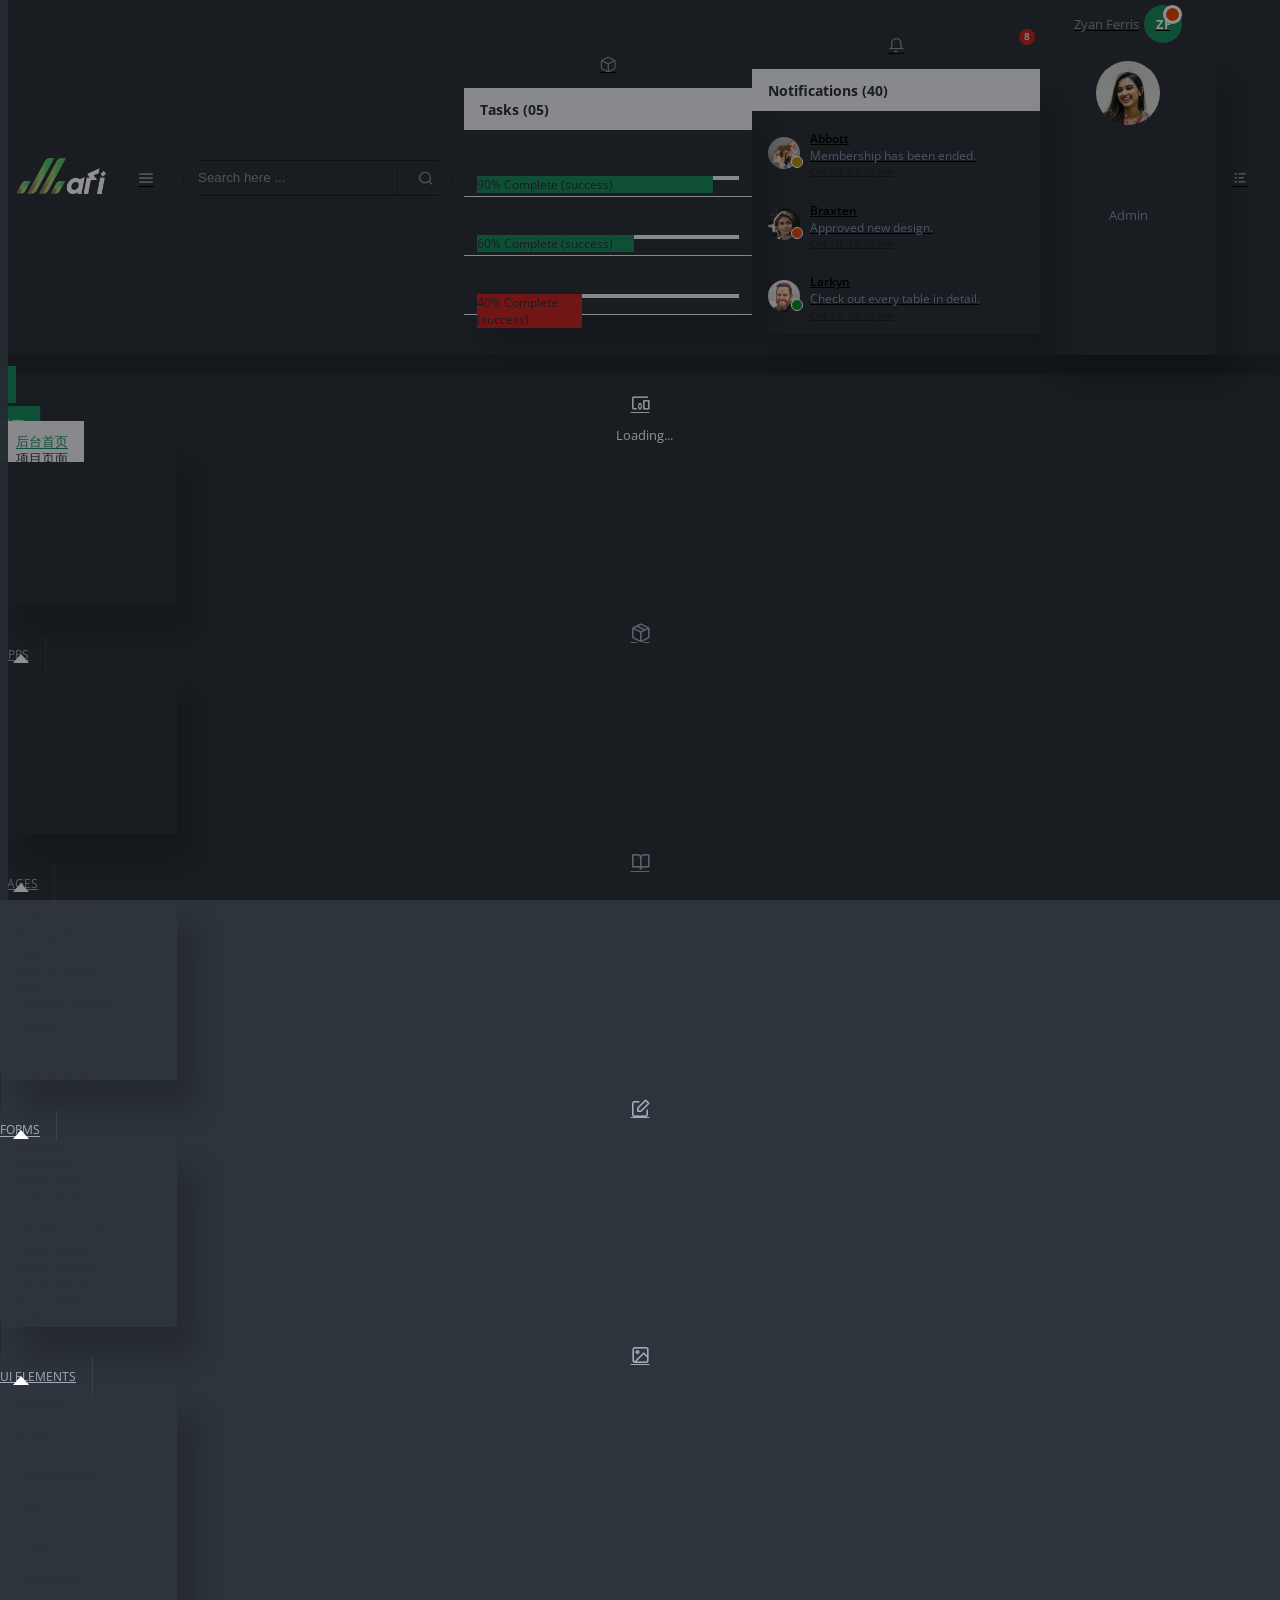
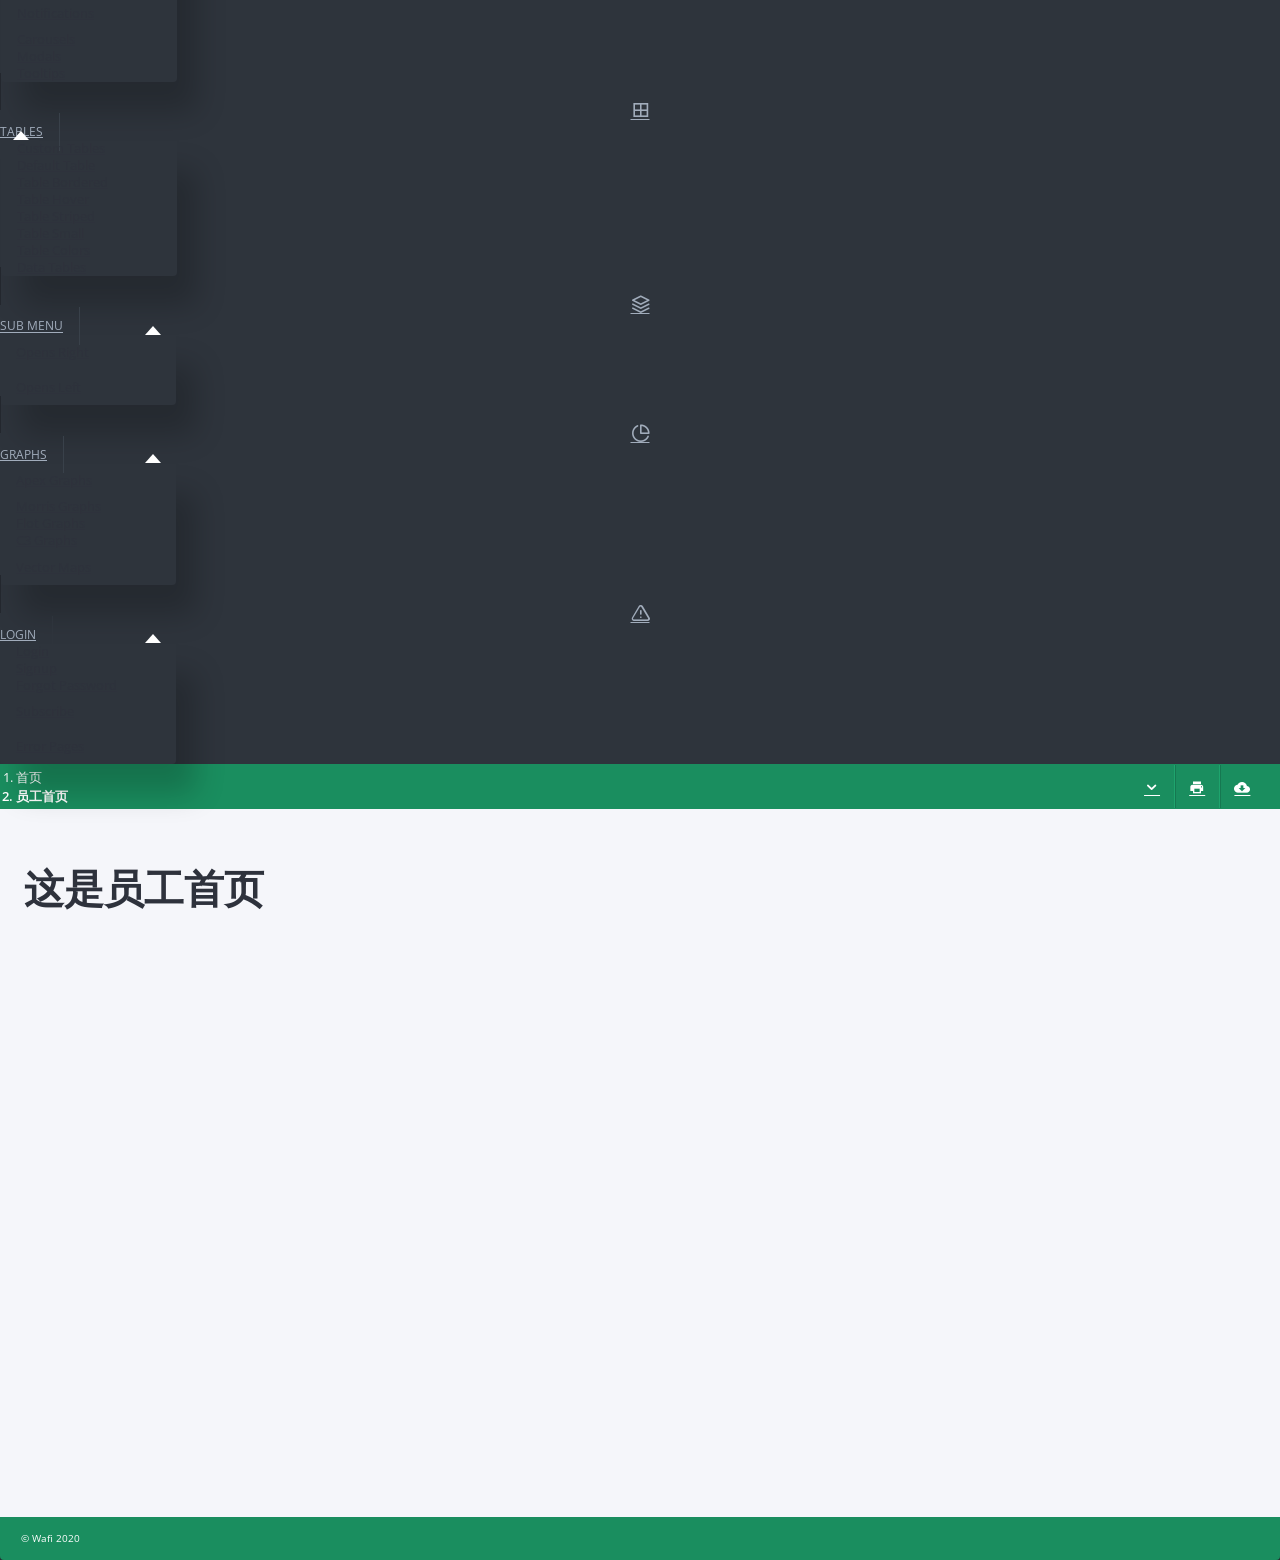
==== index.html @ 2fed6e80 "创建第一版" ====
<!doctype html>
<html lang="en">
	<head>
		<!-- Required meta tags -->
		<meta charset="utf-8">
		<meta name="viewport" content="width=device-width, initial-scale=1, shrink-to-fit=no">

		<!-- Meta -->
		<meta name="description" content="Responsive Bootstrap4 Dashboard Template">
		<meta name="author" content="ParkerThemes">
		<link rel="shortcut icon" href="img/fav.png" />

		<!-- Title -->
		<title>《瘾》电商项目平台</title>


		<!-- *************
			************ Common Css Files *************
		************ -->
		<!-- Bootstrap css -->
		<link rel="stylesheet" href="css/bootstrap.min.css">

		<!-- Icomoon Font Icons css -->
		<link rel="stylesheet" href="fonts/style.css">

		<!-- Main css -->
		<link rel="stylesheet" href="css/main.css">


		<!-- *************
			************ Vendor Css Files *************
		************ -->
		<!-- DateRange css -->
		<link rel="stylesheet" href="vendor/daterange/daterange.css" />

		<!-- Chartist css -->
		<link rel="stylesheet" href="vendor/chartist/css/chartist.min.css" />
		<link rel="stylesheet" href="vendor/chartist/css/chartist-custom.css" />	

	</head>
	<body>

		<!-- Loading starts -->
		<div id="loading-wrapper">
			<div class="spinner-border" role="status">
				<span class="sr-only">Loading...</span>
			</div>
		</div>
		<!-- Loading ends -->


		<!-- *************
			************ Header section start *************
		************* -->

		<!-- Header start -->
		<header class="header">
			<div class="logo-wrapper">
				<a href="index.html" class="logo">
					<img src="img/logo.png" alt="Wafi Admin Dashboard" />
				</a>
				<a href="#" class="quick-links-btn" data-toggle="tooltip" data-placement="right" title="" data-original-title="Quick Links">
					<i class="icon-menu1"></i>
				</a>
			</div>
			<div class="header-items">
				<!-- Custom search start -->
				<div class="custom-search">
					<input type="text" class="search-query" placeholder="Search here ...">
					<i class="icon-search1"></i>
				</div>
				<!-- Custom search end -->

				<!-- Header actions start -->
				<ul class="header-actions">
					<li class="dropdown">
						<a href="#" id="notifications" data-toggle="dropdown" aria-haspopup="true">
							<i class="icon-box"></i>
						</a>
						<div class="dropdown-menu dropdown-menu-right lrg" aria-labelledby="notifications">
							<div class="dropdown-menu-header">
								Tasks (05)
							</div>	
							<ul class="header-tasks">
								<li>
									<p>#48 - Dashboard UI<span>90%</span></p>
									<div class="progress">
										<div class="progress-bar bg-primary" role="progressbar" aria-valuenow="90" aria-valuemin="0" aria-valuemax="100" style="width: 90%">
											<span class="sr-only">90% Complete (success)</span>
										</div>
									</div>
								</li>
								<li>
									<p>#95 - Alignment Fix<span>60%</span></p>
									<div class="progress">
										<div class="progress-bar bg-primary" role="progressbar" aria-valuenow="60" aria-valuemin="0" aria-valuemax="100" style="width: 60%">
											<span class="sr-only">60% Complete (success)</span>
										</div>
									</div>
								</li>
								<li>
									<p>#7 - Broken Button<span>40%</span></p>
									<div class="progress">
										<div class="progress-bar bg-secondary" role="progressbar" aria-valuenow="40" aria-valuemin="0" aria-valuemax="100" style="width: 40%">
											<span class="sr-only">40% Complete (success)</span>
										</div>
									</div>
								</li>
							</ul>
						</div>
					</li>
					<li class="dropdown">
						<a href="#" id="notifications" data-toggle="dropdown" aria-haspopup="true">
							<i class="icon-bell"></i>
							<span class="count-label">8</span>
						</a>
						<div class="dropdown-menu dropdown-menu-right lrg" aria-labelledby="notifications">
							<div class="dropdown-menu-header">
								Notifications (40)
							</div>
							<ul class="header-notifications">
								<li>
									<a href="#">
										<div class="user-img away">
											<img src="img/user21.png" alt="User" />
										</div>
										<div class="details">
											<div class="user-title">Abbott</div>
											<div class="noti-details">Membership has been ended.</div>
											<div class="noti-date">Oct 20, 07:30 pm</div>
										</div>
									</a>
								</li>
								<li>
									<a href="#">
										<div class="user-img busy">
											<img src="img/user10.png" alt="User" />
										</div>
										<div class="details">
											<div class="user-title">Braxten</div>
											<div class="noti-details">Approved new design.</div>
											<div class="noti-date">Oct 10, 12:00 am</div>
										</div>
									</a>
								</li>
								<li>
									<a href="#">
										<div class="user-img online">
											<img src="img/user6.png" alt="User" />
										</div>
										<div class="details">
											<div class="user-title">Larkyn</div>
											<div class="noti-details">Check out every table in detail.</div>
											<div class="noti-date">Oct 15, 04:00 pm</div>
										</div>
									</a>
								</li>
							</ul>
						</div>
					</li>
					<li class="dropdown">
						<a href="#" id="userSettings" class="user-settings" data-toggle="dropdown" aria-haspopup="true">
							<span class="user-name">Zyan Ferris</span>
							<span class="avatar">ZF<span class="status busy"></span></span>
						</a>
						<div class="dropdown-menu dropdown-menu-right" aria-labelledby="userSettings">
							<div class="header-profile-actions">
								<div class="header-user-profile">
									<div class="header-user">
										<img src="img/user.png" alt="Admin Template" />
									</div>
									<h5>Zyan Ferris</h5>
									<p>Admin</p>
								</div>
								<a href="user-profile.html"><i class="icon-user1"></i> My Profile</a>
								<a href="account-settings.html"><i class="icon-settings1"></i> Account Settings</a>
								<a href="login.html"><i class="icon-log-out1"></i> Sign Out</a>
							</div>
						</div>
					</li>
					<li>
						<a href="#" class="quick-settings-btn" data-toggle="tooltip" data-placement="left" title="" data-original-title="Quick Settings">
							<i class="icon-list"></i>
						</a>
					</li>
				</ul>						
				<!-- Header actions end -->
			</div>
		</header>
		<!-- Header end -->

		<!-- Screen overlay start -->
		<div class="screen-overlay"></div>
		<!-- Screen overlay end -->

		<!-- Quicklinks box start -->
		<div class="quick-links-box">
			<div class="quick-links-header">
				Quick Links
				<a href="#" class="quick-links-box-close">
					<i class="icon-circle-with-cross"></i>
				</a>
			</div>

			<div class="quick-links-wrapper">
				<div class="fullHeight">
					<div class="quick-links-body">
						<div class="container-fluid p-0">
							<div class="row less-gutters">
								<div class="col-xl-6 col-lg-6 col-md-6 col-sm-6 col-12">
									<a href="documents.html" class="quick-tile blue">
										<i class="icon-file-text"></i>
										首页
									</a>
								</div>
								<div class="col-xl-3 col-lg-3 col-md-3 col-sm-3 col-12">
									<a href="crm-dashboard.html" class="quick-tile secondary">
										<i class="icon-pie-chart1"></i>
										CRM
									</a>
								</div>
								<div class="col-xl-3 col-lg-3 col-md-3 col-sm-3 col-12">
									<a href="ecommerce-dashboard.html" class="quick-tile blue">
										<i class="icon-shopping-cart1"></i>
										Ecommerce
									</a>
								</div>
							</div>
							<div class="row less-gutters">
								<div class="col-xl-6 col-lg-6 col-md-6 col-sm-6 col-12">
									<a href="gallery2.html" class="quick-tile photos lg">
										Photos
									</a>
								</div>
								<div class="col-xl-3 col-lg-3 col-md-3 col-sm-3 col-12">
									<a href="tasks.html" class="quick-tile">
										<i class="icon-check-circle"></i>
										Tasks
									</a>
									<a href="calendar-external-draggable.html" class="quick-tile blue">
										<i class="icon-calendar1"></i>
										Events
									</a>
								</div>
								<div class="col-xl-3 col-lg-3 col-md-3 col-sm-3 col-12">
									<a href="chat.html" class="quick-tile blue">
										<i class="icon-message-circle"></i>
										Chat
									</a>
									<a href="default-layout.html" class="quick-tile">
										<i class="icon-grid"></i>
										Layout
									</a>
								</div>
							</div>
							<div class="row less-gutters">
								<div class="col-xl-3 col-lg-3 col-md-3 col-sm-3 col-12">
									<a href="custom-alerts.html" class="quick-tile secondary">
										<i class="icon-alert-triangle"></i>
										Alerts
									</a>
								</div>
								<div class="col-xl-3 col-lg-3 col-md-3 col-sm-3 col-12">
									<a href="google-maps.html" class="quick-tile blue">
										<i class="icon-map-pin"></i>
										Maps
									</a>
								</div>
								<div class="col-xl-3 col-lg-3 col-md-3 col-sm-3 col-12">
									<a href="https://www.gmail.com" target="_blank" class="quick-tile white">
										<i class="icon-drafts"></i>
										Gmail
									</a>
								</div>
								<div class="col-xl-3 col-lg-3 col-md-3 col-sm-3 col-12">
									<a href="https://www.youtube.com" target="_blank" class="quick-tile secondary">
										<i class="icon-youtube"></i>
										Youtube
									</a>
								</div>
							</div>
							<div class="row less-gutters">
								<div class="col-xl-3 col-lg-3 col-md-3 col-sm-3 col-12">
									<a href="user-profile.html" class="quick-tile">
										<i class="icon-account_circle"></i>
										Profile
									</a>
								</div>
								<div class="col-xl-3 col-lg-3 col-md-3 col-sm-3 col-12">
									<a href="contacts.html" class="quick-tile">
										<i class="icon-phone"></i>
										Contacts
									</a>
								</div>
								<div class="col-xl-3 col-lg-3 col-md-3 col-sm-3 col-12">
									<a href="account-settings.html" class="quick-tile">
										<i class="icon-settings1"></i>
										Settings
									</a>
								</div>
								<div class="col-xl-3 col-lg-3 col-md-3 col-sm-3 col-12">
									<a href="login.html" class="quick-tile">
										<i class="icon-lock2"></i>
										Logout
									</a>
								</div>
							</div>
						</div>
					</div>
				</div>
			</div>
		</div>
		<!-- Quicklinks box end -->

		<!-- Quick settings start -->
		<div class="quick-settings-box">
			<div class="quick-settings-header">
				<div class="date-container">Today <span class="date" id="today-date"></span></div>
				<a href="#" class="quick-settings-box-close">
					<i class="icon-circle-with-cross"></i>
				</a>
			</div>
			<div class="quick-settings-body">
				<div class="fullHeight">
					<div class="quick-setting-list">
						<h6 class="title">Events</h6>
						<ul class="list-items">
							<li>
								<div class="list-title">Product Launch</div>
								<div class="list-location">10:00 AM</div>
							</li>
							<li>
								<div class="list-title">Team Meeting</div>
								<div class="list-location">01:30 PM</div>
							</li>
							<li>
								<div class="list-title">Q&A Session</div>
								<div class="list-location">02:30 PM</div>
							</li>
						</ul>
					</div>
					<div class="quick-setting-list">
						<h6 class="title">Notes</h6>
						<ul class="list-items">
							<li>
								<div class="list-title">Refreshing the list</div>
								<div class="list-location">03:15 PM</div>
							</li>
							<li>
								<div class="list-title">Not able to click on button</div>
								<div class="list-location">03:18 PM</div>
							</li>
						</ul>
					</div>
					<div class="quick-setting-list">
						<h6 class="title">Quick Settings</h6>
						<ul class="set-priority-list">
							<li>
								<div class="custom-control custom-switch">
									<input type="checkbox" class="custom-control-input" checked id="systemUpdates">
									<label class="custom-control-label" for="systemUpdates">System Updates</label>
								</div>
							</li>
							<li>
								<div class="custom-control custom-switch">
									<input type="checkbox" class="custom-control-input" id="noti">
									<label class="custom-control-label" for="noti">Notifications</label>
								</div>
							</li>
						</ul>
					</div>
				</div>
			</div>
		</div>
		<!-- Quick settings end -->

		<!-- *************
			************ Header section end *************
		************* -->

		<!-- Container fluid start -->
		<div class="container-fluid" id="web-model-main">
		</div>
		<!-- Container fluid end -->

		<!-- *************
			************ Required JavaScript Files *************
		************* -->
		<!-- Required jQuery first, then Bootstrap Bundle JS -->
		<script src="js/jquery.min.js"></script>
		<script src="js/bootstrap.bundle.min.js"></script>
		<script src="js/moment.js"></script>


		<!-- *************
			************ Vendor Js Files *************
		************* -->
		<!-- Slimscroll JS -->
		<script src="vendor/slimscroll/slimscroll.min.js"></script>
		<script src="vendor/slimscroll/custom-scrollbar.js"></script>

		<!-- Daterange -->
		<script src="vendor/daterange/daterange.js"></script>
		<script src="vendor/daterange/custom-daterange.js"></script>

		<!-- Chartist JS -->
		<script src="vendor/chartist/js/chartist.min.js"></script>
		<script src="vendor/chartist/js/chartist-tooltip.js"></script>
		<script src="vendor/chartist/js/custom/threshold/threshold.js"></script>
		<script src="vendor/chartist/js/custom/bar/bar-chart-orders.js"></script>

		<!-- jVector Maps -->
		<script src="vendor/jvectormap/jquery-jvectormap-2.0.3.min.js"></script>
		<script src="vendor/jvectormap/world-mill-en.js"></script>
		<script src="vendor/jvectormap/gdp-data.js"></script>
		<script src="vendor/jvectormap/custom/world-map-markers2.js"></script>

		<!-- Rating JS -->
		<script src="vendor/rating/raty.js"></script>	
		<script src="vendor/rating/raty-custom.js"></script>

		<!-- Main Js Required -->
		<script src="js/main.js"></script>
		<script type="text/javascript">
			$(function () {
				$('#web-model-main').load("index-model.html");
			});
		</script>
	</body>
</html>
---- fonts/style.css ----
@font-face {
	font-family: 'icomoon';
	src:  url('icomoon.eot?7qthrd');
	src:  url('icomoon.eot?7qthrd#iefix') format('embedded-opentype'),
		url('icomoon.ttf?7qthrd') format('truetype'),
		url('icomoon.woff?7qthrd') format('woff'),
		url('icomoon.svg?7qthrd#icomoon') format('svg');
	font-weight: normal;
	font-style: normal;
}

[class^="icon-"], [class*=" icon-"] {
	/* use !important to prevent issues with browser extensions that change fonts */
	font-family: 'icomoon' !important;
	speak: none;
	font-style: normal;
	font-weight: normal;
	font-variant: normal;
	text-transform: none;
	line-height: 1;

	/* Better Font Rendering =========== */
	-webkit-font-smoothing: antialiased;
	-moz-osx-font-smoothing: grayscale;
}

.icon-add-to-list:before {
	content: "\e900";
}
.icon-controller-fast-backward:before {
	content: "\e901";
}
.icon-creative-commons:before {
	content: "\e902";
}
.icon-document-landscape:before {
	content: "\e903";
}
.icon-warning:before {
	content: "\e904";
}
.icon-arrow-with-circle-down:before {
	content: "\e909";
}
.icon-arrow-with-circle-left:before {
	content: "\e90a";
}
.icon-arrow-with-circle-right:before {
	content: "\e90b";
}
.icon-arrow-with-circle-up:before {
	content: "\e90c";
}
.icon-bookmark:before {
	content: "\e90d";
}
.icon-bookmarks:before {
	content: "\e90e";
}
.icon-chevron-down:before {
	content: "\e90f";
}
.icon-chevron-left:before {
	content: "\e910";
}
.icon-chevron-right:before {
	content: "\e911";
}
.icon-chevron-up:before {
	content: "\e916";
}
.icon-controller-fast-forward:before {
	content: "\e917";
}
.icon-controller-jump-to-start:before {
	content: "\e918";
}
.icon-controller-next:before {
	content: "\e919";
}
.icon-controller-paus:before {
	content: "\e91a";
}
.icon-controller-play:before {
	content: "\e91b";
}
.icon-controller-record:before {
	content: "\e91c";
}
.icon-controller-stop:before {
	content: "\e91d";
}
.icon-controller-volume:before {
	content: "\e91e";
}
.icon-dot-single:before {
	content: "\e91f";
}
.icon-dots-three-horizontal:before {
	content: "\e920";
}
.icon-dots-three-vertical:before {
	content: "\e921";
}
.icon-dots-two-horizontal:before {
	content: "\e922";
}
.icon-dots-two-vertical:before {
	content: "\e923";
}
.icon-download:before {
	content: "\e924";
}
.icon-layers:before {
	content: "\e928";
}
.icon-resize-100:before {
	content: "\e929";
}
.icon-resize-full-screen:before {
	content: "\e92a";
}
.icon-save:before {
	content: "\e92b";
}
.icon-select-arrows:before {
	content: "\e92c";
}
.icon-triangle-down:before {
	content: "\e92d";
}
.icon-triangle-left:before {
	content: "\e92e";
}
.icon-triangle-right:before {
	content: "\e92f";
}
.icon-triangle-up:before {
	content: "\e930";
}
.icon-uninstall:before {
	content: "\e931";
}
.icon-upload-to-cloud:before {
	content: "\e932";
}
.icon-upload:before {
	content: "\e933";
}
.icon-add-user:before {
	content: "\e934";
}
.icon-address:before {
	content: "\e935";
}
.icon-adjust:before {
	content: "\e936";
}
.icon-align-bottom:before {
	content: "\e937";
}
.icon-align-horizontal-middle:before {
	content: "\e938";
}
.icon-align-left:before {
	content: "\e939";
}
.icon-align-right:before {
	content: "\e93a";
}
.icon-align-top:before {
	content: "\e93b";
}
.icon-align-vertical-middle:before {
	content: "\e93c";
}
.icon-archive:before {
	content: "\e93d";
}
.icon-area-graph:before {
	content: "\e93e";
}
.icon-attachment:before {
	content: "\e93f";
}
.icon-calendar:before {
	content: "\e940";
}
.icon-camera:before {
	content: "\e941";
}
.icon-chat:before {
	content: "\e942";
}
.icon-check:before {
	content: "\e943";
}
.icon-circle-with-cross:before {
	content: "\e944";
}
.icon-circle-with-minus:before {
	content: "\e945";
}
.icon-circle-with-plus:before {
	content: "\e946";
}
.icon-circle:before {
	content: "\e947";
}
.icon-circular-graph:before {
	content: "\e948";
}
.icon-clock:before {
	content: "\e949";
}
.icon-code:before {
	content: "\e94a";
}
.icon-cog:before {
	content: "\e94b";
}
.icon-colours:before {
	content: "\e94c";
}
.icon-credit:before {
	content: "\e94d";
}
.icon-cw:before {
	content: "\e94e";
}
.icon-cycle:before {
	content: "\e94f";
}
.icon-documents:before {
	content: "\e950";
}
.icon-drive:before {
	content: "\e951";
}
.icon-edit:before {
	content: "\e952";
}
.icon-email:before {
	content: "\e953";
}
.icon-emoji-happy:before {
	content: "\e954";
}
.icon-emoji-neutral:before {
	content: "\e955";
}
.icon-emoji-sad:before {
	content: "\e956";
}
.icon-erase:before {
	content: "\e957";
}
.icon-export:before {
	content: "\e958";
}
.icon-eye:before {
	content: "\e959";
}
.icon-flag:before {
	content: "\e95a";
}
.icon-flash:before {
	content: "\e95b";
}
.icon-folder-video:before {
	content: "\e95c";
}
.icon-folder:before {
	content: "\e95d";
}
.icon-forward:before {
	content: "\e95e";
}
.icon-globe:before {
	content: "\e95f";
}
.icon-help-with-circle:before {
	content: "\e960";
}
.icon-home:before {
	content: "\e961";
}
.icon-info-with-circle:before {
	content: "\e962";
}
.icon-info:before {
	content: "\e963";
}
.icon-light-bulb:before {
	content: "\e964";
}
.icon-light-down:before {
	content: "\e965";
}
.icon-light-up:before {
	content: "\e966";
}
.icon-line-graph:before {
	content: "\e967";
}
.icon-link:before {
	content: "\e968";
}
.icon-list:before {
	content: "\e969";
}
.icon-location-pin:before {
	content: "\e96a";
}
.icon-location:before {
	content: "\e96b";
}
.icon-lock-open:before {
	content: "\e96c";
}
.icon-lock:before {
	content: "\e96d";
}
.icon-log-out:before {
	content: "\e96e";
}
.icon-login:before {
	content: "\e96f";
}
.icon-magnet:before {
	content: "\e970";
}
.icon-magnifying-glass:before {
	content: "\e971";
}
.icon-map:before {
	content: "\e972";
}
.icon-minus:before {
	content: "\e973";
}
.icon-palette:before {
	content: "\e974";
}
.icon-pencil:before {
	content: "\e975";
}
.icon-pie-chart:before {
	content: "\e976";
}
.icon-pin:before {
	content: "\e977";
}
.icon-plus:before {
	content: "\e978";
}
.icon-power-plug:before {
	content: "\e979";
}
.icon-price-tag:before {
	content: "\e97a";
}
.icon-reply-all:before {
	content: "\e97b";
}
.icon-reply:before {
	content: "\e97c";
}
.icon-retweet:before {
	content: "\e97d";
}
.icon-rocket:before {
	content: "\e97e";
}
.icon-round-brush:before {
	content: "\e97f";
}
.icon-scissors:before {
	content: "\e980";
}
.icon-share-alternitive:before {
	content: "\e981";
}
.icon-share:before {
	content: "\e982";
}
.icon-shareable:before {
	content: "\e983";
}
.icon-shield:before {
	content: "\e984";
}
.icon-shopping-bag:before {
	content: "\e985";
}
.icon-shopping-basket:before {
	content: "\e986";
}
.icon-shopping-cart:before {
	content: "\e987";
}
.icon-sound-mix:before {
	content: "\e988";
}
.icon-sports-club:before {
	content: "\e989";
}
.icon-squared-cross:before {
	content: "\e98a";
}
.icon-squared-minus:before {
	content: "\e98b";
}
.icon-squared-plus:before {
	content: "\e98c";
}
.icon-star-outlined:before {
	content: "\e98d";
}
.icon-star:before {
	content: "\e98e";
}
.icon-swap:before {
	content: "\e98f";
}
.icon-tag:before {
	content: "\e990";
}
.icon-thumbs-down:before {
	content: "\e991";
}
.icon-thumbs-up:before {
	content: "\e992";
}
.icon-time-slot:before {
	content: "\e993";
}
.icon-typing:before {
	content: "\e994";
}
.icon-untag:before {
	content: "\e995";
}
.icon-user:before {
	content: "\e996";
}
.icon-wallet:before {
	content: "\e997";
}
.icon-dribbble-with-circle:before {
	content: "\e998";
}
.icon-dribbble:before {
	content: "\e999";
}
.icon-facebook-with-circle:before {
	content: "\e99a";
}
.icon-facebook:before {
	content: "\e99b";
}
.icon-flickr-with-circle:before {
	content: "\e99c";
}
.icon-google-with-circle:before {
	content: "\e99d";
}
.icon-google:before {
	content: "\e99e";
}
.icon-instagram-with-circle:before {
	content: "\e99f";
}
.icon-linkedin-with-circle:before {
	content: "\e9a0";
}
.icon-linkedin:before {
	content: "\e9a1";
}
.icon-pinterest-with-circle:before {
	content: "\e9a2";
}
.icon-pinterest:before {
	content: "\e9a3";
}
.icon-tumblr-with-circle:before {
	content: "\e9a4";
}
.icon-tumblr:before {
	content: "\e9a5";
}
.icon-twitter-with-circle:before {
	content: "\e9a6";
}
.icon-twitter:before {
	content: "\e9a7";
}
.icon-vimeo-with-circle:before {
	content: "\e9a8";
}
.icon-vimeo:before {
	content: "\e9a9";
}
.icon-youtube-with-circle:before {
	content: "\e9aa";
}
.icon-youtube:before {
	content: "\e9ab";
}
.icon-schedule:before {
	content: "\e8b5";
}
.icon-accessibility:before {
	content: "\e84e";
}
.icon-account_box:before {
	content: "\e851";
}
.icon-account_circle:before {
	content: "\e853";
}
.icon-add:before {
	content: "\e145";
}
.icon-add_a_photo:before {
	content: "\e439";
}
.icon-add_box:before {
	content: "\e146";
}
.icon-add_circle:before {
	content: "\e147";
}
.icon-control_point:before {
	content: "\e3ba";
}
.icon-adjust1:before {
	content: "\e39e";
}
.icon-airport_shuttle:before {
	content: "\eb3c";
}
.icon-alarm_on:before {
	content: "\e858";
}
.icon-album:before {
	content: "\e019";
}
.icon-android:before {
	content: "\e859";
}
.icon-apps:before {
	content: "\e5c3";
}
.icon-arrow_back:before {
	content: "\e5c4";
}
.icon-arrow_downward:before {
	content: "\e5db";
}
.icon-arrow_drop_down:before {
	content: "\e5c5";
}
.icon-arrow_drop_up:before {
	content: "\e5c7";
}
.icon-arrow_forward:before {
	content: "\e5c8";
}
.icon-arrow_upward:before {
	content: "\e5d8";
}
.icon-assignment:before {
	content: "\e85d";
}
.icon-assignment_turned_in:before {
	content: "\e862";
}
.icon-assistant:before {
	content: "\e39f";
}
.icon-flag1:before {
	content: "\e153";
}
.icon-attach_file:before {
	content: "\e226";
}
.icon-attach_money:before {
	content: "\e227";
}
.icon-attachment1:before {
	content: "\e2bc";
}
.icon-autorenew:before {
	content: "\e863";
}
.icon-av_timer:before {
	content: "\e01b";
}
.icon-backspace:before {
	content: "\e14a";
}
.icon-cloud_upload:before {
	content: "\e2c3";
}
.icon-beach_access:before {
	content: "\eb3e";
}
.icon-beenhere:before {
	content: "\e52d";
}
.icon-block:before {
	content: "\e14b";
}
.icon-bluetooth:before {
	content: "\e1a7";
}
.icon-bluetooth_searching:before {
	content: "\e1aa";
}
.icon-bluetooth_connected:before {
	content: "\e1a8";
}
.icon-bluetooth_disabled:before {
	content: "\e1a9";
}
.icon-blur_on:before {
	content: "\e3a5";
}
.icon-turned_in:before {
	content: "\e8e6";
}
.icon-turned_in_not:before {
	content: "\e8e7";
}
.icon-border_all:before {
	content: "\e228";
}
.icon-border_color:before {
	content: "\e22b";
}
.icon-border_outer:before {
	content: "\e22f";
}
.icon-brightness_1:before {
	content: "\e3a6";
}
.icon-brightness_auto:before {
	content: "\e1ab";
}
.icon-broken_image:before {
	content: "\e3ad";
}
.icon-brush:before {
	content: "\e3ae";
}
.icon-bubble_chart:before {
	content: "\e6dd";
}
.icon-bug_report:before {
	content: "\e868";
}
.icon-burst_mode:before {
	content: "\e43c";
}
.icon-domain:before {
	content: "\e7ee";
}
.icon-business_center:before {
	content: "\eb3f";
}
.icon-cached:before {
	content: "\e86a";
}
.icon-cake:before {
	content: "\e7e9";
}
.icon-phone:before {
	content: "\e0cd";
}
.icon-call_end:before {
	content: "\e0b1";
}
.icon-call_made:before {
	content: "\e0b2";
}
.icon-merge_type:before {
	content: "\e252";
}
.icon-call_missed:before {
	content: "\e0b4";
}
.icon-call_missed_outgoing:before {
	content: "\e0e4";
}
.icon-call_received:before {
	content: "\e0b5";
}
.icon-call_split:before {
	content: "\e0b6";
}
.icon-camera1:before {
	content: "\e3af";
}
.icon-photo_camera:before {
	content: "\e412";
}
.icon-cancel:before {
	content: "\e5c9";
}
.icon-redeem:before {
	content: "\e8b1";
}
.icon-card_membership:before {
	content: "\e8f7";
}
.icon-card_travel:before {
	content: "\e8f8";
}
.icon-casino:before {
	content: "\eb40";
}
.icon-center_focus_strong:before {
	content: "\e3b4";
}
.icon-center_focus_weak:before {
	content: "\e3b5";
}
.icon-change_history:before {
	content: "\e86b";
}
.icon-chat_bubble:before {
	content: "\e0ca";
}
.icon-chat_bubble_outline:before {
	content: "\e0cb";
}
.icon-check1:before {
	content: "\e5ca";
}
.icon-check_box:before {
	content: "\e834";
}
.icon-check_box_outline_blank:before {
	content: "\e835";
}
.icon-check_circle:before {
	content: "\e86c";
}
.icon-navigate_before:before {
	content: "\e408";
}
.icon-navigate_next:before {
	content: "\e409";
}
.icon-child_friendly:before {
	content: "\eb42";
}
.icon-close:before {
	content: "\e5cd";
}
.icon-clear_all:before {
	content: "\e0b8";
}
.icon-closed_caption:before {
	content: "\e01c";
}
.icon-wb_cloudy:before {
	content: "\e42d";
}
.icon-cloud_circle:before {
	content: "\e2be";
}
.icon-cloud_done:before {
	content: "\e2bf";
}
.icon-cloud_download:before {
	content: "\e2c0";
}
.icon-cloud_off:before {
	content: "\e2c1";
}
.icon-cloud_queue:before {
	content: "\e2c2";
}
.icon-code1:before {
	content: "\e86f";
}
.icon-palette1:before {
	content: "\e40a";
}
.icon-comment:before {
	content: "\e0b9";
}
.icon-compare:before {
	content: "\e3b9";
}
.icon-compare_arrows:before {
	content: "\e9ac";
}
.icon-laptop:before {
	content: "\e31e";
}
.icon-confirmation_number:before {
	content: "\e638";
}
.icon-contact_mail:before {
	content: "\e0d0";
}
.icon-content_cut:before {
	content: "\e14e";
}
.icon-copyright:before {
	content: "\e9ad";
}
.icon-mode_edit:before {
	content: "\e254";
}
.icon-create_new_folder:before {
	content: "\e2cc";
}
.icon-crop:before {
	content: "\e3be";
}
.icon-crop_free:before {
	content: "\e3c2";
}
.icon-crop_square:before {
	content: "\e3c6";
}
.icon-data_usage:before {
	content: "\e1af";
}
.icon-date_range:before {
	content: "\e9ae";
}
.icon-dehaze:before {
	content: "\e3c7";
}
.icon-delete:before {
	content: "\e872";
}
.icon-delete_sweep:before {
	content: "\e16c";
}
.icon-details:before {
	content: "\e3c8";
}
.icon-developer_board:before {
	content: "\e30d";
}
.icon-phonelink:before {
	content: "\e326";
}
.icon-devices_other:before {
	content: "\e337";
}
.icon-dialer_sip:before {
	content: "\e0bb";
}
.icon-directions:before {
	content: "\e52e";
}
.icon-directions_boat:before {
	content: "\e532";
}
.icon-directions_bus:before {
	content: "\e530";
}
.icon-directions_car:before {
	content: "\e531";
}
.icon-directions_railway:before {
	content: "\e534";
}
.icon-directions_transit:before {
	content: "\e535";
}
.icon-disc_full:before {
	content: "\e610";
}
.icon-dns:before {
	content: "\e875";
}
.icon-not_interested:before {
	content: "\e033";
}
.icon-do_not_disturb_alt:before {
	content: "\e611";
}
.icon-do_not_disturb_off:before {
	content: "\e643";
}
.icon-remove_circle:before {
	content: "\e15c";
}
.icon-done:before {
	content: "\e876";
}
.icon-done_all:before {
	content: "\e877";
}
.icon-donut_large:before {
	content: "\e9b0";
}
.icon-donut_small:before {
	content: "\e9b1";
}
.icon-drafts:before {
	content: "\e151";
}
.icon-drag_handle:before {
	content: "\e25d";
}
.icon-time_to_leave:before {
	content: "\e62c";
}
.icon-eject:before {
	content: "\e8fb";
}
.icon-error:before {
	content: "\e000";
}
.icon-error_outline:before {
	content: "\e001";
}
.icon-euro_symbol:before {
	content: "\e9b2";
}
.icon-insert_invitation:before {
	content: "\e24f";
}
.icon-event_available:before {
	content: "\e614";
}
.icon-event_note:before {
	content: "\e616";
}
.icon-event_seat:before {
	content: "\e9b3";
}
.icon-exit_to_app:before {
	content: "\e879";
}
.icon-expand_less:before {
	content: "\e5ce";
}
.icon-expand_more:before {
	content: "\e5cf";
}
.icon-explicit:before {
	content: "\e01e";
}
.icon-explore:before {
	content: "\e87a";
}
.icon-fast_forward:before {
	content: "\e01f";
}
.icon-fast_rewind:before {
	content: "\e020";
}
.icon-favorite:before {
	content: "\e87d";
}
.icon-fiber_manual_record:before {
	content: "\e061";
}
.icon-fiber_smart_record:before {
	content: "\e062";
}
.icon-get_app:before {
	content: "\e884";
}
.icon-file_upload:before {
	content: "\e2c6";
}
.icon-filter_drama:before {
	content: "\e3dd";
}
.icon-filter_frames:before {
	content: "\e3de";
}
.icon-terrain:before {
	content: "\e564";
}
.icon-filter_list:before {
	content: "\e152";
}
.icon-filter_none:before {
	content: "\e3e0";
}
.icon-filter_tilt_shift:before {
	content: "\e3e2";
}
.icon-first_page:before {
	content: "\e5dc";
}
.icon-flare:before {
	content: "\e3e4";
}
.icon-flash_auto:before {
	content: "\e3e5";
}
.icon-flight_land:before {
	content: "\e9b4";
}
.icon-flight_takeoff:before {
	content: "\e9b5";
}
.icon-folder1:before {
	content: "\e2c7";
}
.icon-folder_open:before {
	content: "\e2c8";
}
.icon-folder_shared:before {
	content: "\e2c9";
}
.icon-folder_special:before {
	content: "\e617";
}
.icon-font_download:before {
	content: "\e167";
}
.icon-format_align_center:before {
	content: "\e234";
}
.icon-format_align_justify:before {
	content: "\e235";
}
.icon-format_align_left:before {
	content: "\e236";
}
.icon-format_align_right:before {
	content: "\e237";
}
.icon-format_bold:before {
	content: "\e238";
}
.icon-format_clear:before {
	content: "\e239";
}
.icon-format_color_fill:before {
	content: "\e23a";
}
.icon-format_color_reset:before {
	content: "\e23b";
}
.icon-format_color_text:before {
	content: "\e23c";
}
.icon-format_indent_decrease:before {
	content: "\e23d";
}
.icon-format_indent_increase:before {
	content: "\e23e";
}
.icon-format_italic:before {
	content: "\e23f";
}
.icon-format_line_spacing:before {
	content: "\e240";
}
.icon-format_list_bulleted:before {
	content: "\e241";
}
.icon-format_list_numbered:before {
	content: "\e242";
}
.icon-format_quote:before {
	content: "\e244";
}
.icon-format_shapes:before {
	content: "\e25e";
}
.icon-format_size:before {
	content: "\e245";
}
.icon-format_strikethrough:before {
	content: "\e246";
}
.icon-format_textdirection_l_to_r:before {
	content: "\e247";
}
.icon-format_textdirection_r_to_l:before {
	content: "\e248";
}
.icon-format_underlined:before {
	content: "\e249";
}
.icon-question_answer:before {
	content: "\e8af";
}
.icon-fullscreen:before {
	content: "\e5d0";
}
.icon-fullscreen_exit:before {
	content: "\e5d1";
}
.icon-games:before {
	content: "\e021";
}
.icon-gif:before {
	content: "\e9b6";
}
.icon-my_location:before {
	content: "\e55c";
}
.icon-location_searching:before {
	content: "\e1b7";
}
.icon-location_disabled:before {
	content: "\e1b6";
}
.icon-star1:before {
	content: "\e838";
}
.icon-graphic_eq:before {
	content: "\e1b8";
}
.icon-grid_on:before {
	content: "\e3ec";
}
.icon-people:before {
	content: "\e7fb";
}
.icon-group_add:before {
	content: "\e7f0";
}
.icon-hdr_on:before {
	content: "\e3ee";
}
.icon-hdr_strong:before {
	content: "\e3f1";
}
.icon-hdr_weak:before {
	content: "\e3f2";
}
.icon-headset:before {
	content: "\e310";
}
.icon-headset_mic:before {
	content: "\e311";
}
.icon-help:before {
	content: "\e887";
}
.icon-help_outline:before {
	content: "\e8fd";
}
.icon-high_quality:before {
	content: "\e024";
}
.icon-highlight:before {
	content: "\e25f";
}
.icon-highlight_off:before {
	content: "\e888";
}
.icon-restore:before {
	content: "\e8b3";
}
.icon-home1:before {
	content: "\e88a";
}
.icon-hourglass_empty:before {
	content: "\e88b";
}
.icon-hourglass_full:before {
	content: "\e88c";
}
.icon-lock1:before {
	content: "\e897";
}
.icon-photo:before {
	content: "\e410";
}
.icon-import_contacts:before {
	content: "\e0e0";
}
.icon-import_export:before {
	content: "\e0c3";
}
.icon-info1:before {
	content: "\e88e";
}
.icon-info_outline:before {
	content: "\e88f";
}
.icon-input:before {
	content: "\e890";
}
.icon-insert_comment:before {
	content: "\e24c";
}
.icon-link1:before {
	content: "\e157";
}
.icon-invert_colors:before {
	content: "\e891";
}
.icon-invert_colors_off:before {
	content: "\e0c4";
}
.icon-keyboard_arrow_down:before {
	content: "\e313";
}
.icon-keyboard_arrow_left:before {
	content: "\e314";
}
.icon-keyboard_arrow_right:before {
	content: "\e315";
}
.icon-keyboard_arrow_up:before {
	content: "\e316";
}
.icon-keyboard_backspace:before {
	content: "\e317";
}
.icon-keyboard_capslock:before {
	content: "\e318";
}
.icon-keyboard_hide:before {
	content: "\e31a";
}
.icon-keyboard_return:before {
	content: "\e31b";
}
.icon-keyboard_tab:before {
	content: "\e31c";
}
.icon-keyboard_voice:before {
	content: "\e31d";
}
.icon-label:before {
	content: "\e892";
}
.icon-label_outline:before {
	content: "\e893";
}
.icon-language:before {
	content: "\e894";
}
.icon-laptop_chromebook:before {
	content: "\e31f";
}
.icon-laptop_mac:before {
	content: "\e320";
}
.icon-laptop_windows:before {
	content: "\e321";
}
.icon-last_page:before {
	content: "\e5dd";
}
.icon-open_in_new:before {
	content: "\e89e";
}
.icon-layers1:before {
	content: "\e53b";
}
.icon-lens:before {
	content: "\e3fa";
}
.icon-lightbulb_outline:before {
	content: "\e9b8";
}
.icon-linear_scale:before {
	content: "\e260";
}
.icon-linked_camera:before {
	content: "\e438";
}
.icon-list1:before {
	content: "\e896";
}
.icon-local_play:before {
	content: "\e553";
}
.icon-local_airport:before {
	content: "\e53d";
}
.icon-local_atm:before {
	content: "\e53e";
}
.icon-local_bar:before {
	content: "\e540";
}
.icon-local_car_wash:before {
	content: "\e542";
}
.icon-local_drink:before {
	content: "\e544";
}
.icon-shopping_cart:before {
	content: "\e8cc";
}
.icon-local_hospital:before {
	content: "\e548";
}
.icon-local_library:before {
	content: "\e54b";
}
.icon-local_mall:before {
	content: "\e54c";
}
.icon-local_offer:before {
	content: "\e54e";
}
.icon-local_pizza:before {
	content: "\e552";
}
.icon-print:before {
	content: "\e8ad";
}
.icon-local_shipping:before {
	content: "\e558";
}
.icon-local_taxi:before {
	content: "\e559";
}
.icon-location_city:before {
	content: "\e7f1";
}
.icon-room:before {
	content: "\e8b4";
}
.icon-lock_open:before {
	content: "\e898";
}
.icon-lock_outline:before {
	content: "\e899";
}
.icon-sync:before {
	content: "\e627";
}
.icon-map1:before {
	content: "\e55b";
}
.icon-memory:before {
	content: "\e322";
}
.icon-menu:before {
	content: "\e5d2";
}
.icon-message:before {
	content: "\e0c9";
}
.icon-mic:before {
	content: "\e029";
}
.icon-mic_none:before {
	content: "\e02a";
}
.icon-mic_off:before {
	content: "\e02b";
}
.icon-more_horiz:before {
	content: "\e5d3";
}
.icon-more_vert:before {
	content: "\e5d4";
}
.icon-multiline_chart:before {
	content: "\e6df";
}
.icon-navigation:before {
	content: "\e55d";
}
.icon-near_me:before {
	content: "\e569";
}
.icon-network_cell:before {
	content: "\e1b9";
}
.icon-network_locked:before {
	content: "\e61a";
}
.icon-network_wifi:before {
	content: "\e1ba";
}
.icon-new_releases:before {
	content: "\e031";
}
.icon-note:before {
	content: "\e06f";
}
.icon-notifications:before {
	content: "\e7f4";
}
.icon-notifications_none:before {
	content: "\e7f5";
}
.icon-offline_pin:before {
	content: "\e9b9";
}
.icon-opacity:before {
	content: "\e9ba";
}
.icon-radio_button_unchecked:before {
	content: "\e836";
}
.icon-party_mode:before {
	content: "\e7fa";
}
.icon-pause:before {
	content: "\e034";
}
.icon-pause_circle_filled:before {
	content: "\e035";
}
.icon-pause_circle_outline:before {
	content: "\e036";
}
.icon-people_outline:before {
	content: "\e7fc";
}
.icon-person_outline:before {
	content: "\e7ff";
}
.icon-perm_scan_wifi:before {
	content: "\e8a9";
}
.icon-person:before {
	content: "\e7fd";
}
.icon-person_add:before {
	content: "\e7fe";
}
.icon-person_pin:before {
	content: "\e55a";
}
.icon-pets:before {
	content: "\e9bb";
}
.icon-phone_in_talk:before {
	content: "\e61d";
}
.icon-phone_locked:before {
	content: "\e61e";
}
.icon-phone_missed:before {
	content: "\e61f";
}
.icon-phone_paused:before {
	content: "\e620";
}
.icon-phonelink_off:before {
	content: "\e327";
}
.icon-photo_size_select_actual:before {
	content: "\e432";
}
.icon-picture_in_picture:before {
	content: "\e8aa";
}
.icon-picture_in_picture_alt:before {
	content: "\e9bc";
}
.icon-pie_chart:before {
	content: "\e6c4";
}
.icon-pie_chart_outlined:before {
	content: "\e6c5";
}
.icon-pin_drop:before {
	content: "\e55e";
}
.icon-play_arrow:before {
	content: "\e037";
}
.icon-play_circle_filled:before {
	content: "\e038";
}
.icon-play_circle_outline:before {
	content: "\e039";
}
.icon-playlist_add:before {
	content: "\e03b";
}
.icon-playlist_add_check:before {
	content: "\e065";
}
.icon-playlist_play:before {
	content: "\e05f";
}
.icon-portable_wifi_off:before {
	content: "\e0ce";
}
.icon-portrait:before {
	content: "\e416";
}
.icon-power:before {
	content: "\e63c";
}
.icon-power_input:before {
	content: "\e336";
}
.icon-power_settings_new:before {
	content: "\e8ac";
}
.icon-priority_high:before {
	content: "\e645";
}
.icon-public:before {
	content: "\e80b";
}
.icon-publish:before {
	content: "\e255";
}
.icon-queue_music:before {
	content: "\e03d";
}
.icon-radio_button_checked:before {
	content: "\e837";
}
.icon-rate_review:before {
	content: "\e560";
}
.icon-receipt:before {
	content: "\e8b0";
}
.icon-recent_actors:before {
	content: "\e03f";
}
.icon-record_voice_over:before {
	content: "\e9bd";
}
.icon-redo:before {
	content: "\e15a";
}
.icon-refresh:before {
	content: "\e5d5";
}
.icon-remove:before {
	content: "\e15b";
}
.icon-remove_circle_outline:before {
	content: "\e15d";
}
.icon-visibility:before {
	content: "\e8f4";
}
.icon-reorder:before {
	content: "\e8fe";
}
.icon-repeat:before {
	content: "\e040";
}
.icon-repeat_one:before {
	content: "\e041";
}
.icon-replay:before {
	content: "\e042";
}
.icon-reply_all:before {
	content: "\e15f";
}
.icon-report:before {
	content: "\e160";
}
.icon-warning1:before {
	content: "\e002";
}
.icon-ring_volume:before {
	content: "\e0d1";
}
.icon-rotate_90_degrees_ccw:before {
	content: "\e418";
}
.icon-rotate_left:before {
	content: "\e419";
}
.icon-rotate_right:before {
	content: "\e41a";
}
.icon-router:before {
	content: "\e328";
}
.icon-rss_feed:before {
	content: "\e0e5";
}
.icon-save1:before {
	content: "\e161";
}
.icon-school:before {
	content: "\e80c";
}
.icon-screen_rotation:before {
	content: "\e1c1";
}
.icon-search:before {
	content: "\e8b6";
}
.icon-send:before {
	content: "\e163";
}
.icon-sentiment_neutral:before {
	content: "\e812";
}
.icon-sentiment_satisfied:before {
	content: "\e813";
}
.icon-sentiment_very_satisfied:before {
	content: "\e815";
}
.icon-settings:before {
	content: "\e8b8";
}
.icon-settings_backup_restore:before {
	content: "\e8ba";
}
.icon-settings_bluetooth:before {
	content: "\e8bb";
}
.icon-settings_ethernet:before {
	content: "\e8be";
}
.icon-settings_input_svideo:before {
	content: "\e8c3";
}
.icon-shopping_basket:before {
	content: "\e8cb";
}
.icon-short_text:before {
	content: "\e261";
}
.icon-show_chart:before {
	content: "\e6e1";
}
.icon-shuffle:before {
	content: "\e043";
}
.icon-signal_cellular_4_bar:before {
	content: "\e1c8";
}
.icon-signal_cellular_connected_no_internet_4_bar:before {
	content: "\e1cd";
}
.icon-signal_cellular_null:before {
	content: "\e1cf";
}
.icon-signal_cellular_off:before {
	content: "\e1d0";
}
.icon-signal_wifi_4_bar:before {
	content: "\e1d8";
}
.icon-skip_next:before {
	content: "\e044";
}
.icon-skip_previous:before {
	content: "\e045";
}
.icon-slideshow:before {
	content: "\e41b";
}
.icon-slow_motion_video:before {
	content: "\e068";
}
.icon-sort:before {
	content: "\e164";
}
.icon-sort_by_alpha:before {
	content: "\e053";
}
.icon-space_bar:before {
	content: "\e256";
}
.icon-spellcheck:before {
	content: "\e8ce";
}
.icon-star_border:before {
	content: "\e83a";
}
.icon-star_half:before {
	content: "\e839";
}
.icon-stars:before {
	content: "\e8d0";
}
.icon-stop:before {
	content: "\e047";
}
.icon-store_mall_directory:before {
	content: "\e563";
}
.icon-style:before {
	content: "\e41d";
}
.icon-subdirectory_arrow_left:before {
	content: "\e5d9";
}
.icon-subdirectory_arrow_right:before {
	content: "\e5da";
}
.icon-subject:before {
	content: "\e8d2";
}
.icon-swap_calls:before {
	content: "\e0d7";
}
.icon-swap_horiz:before {
	content: "\e8d4";
}
.icon-swap_vert:before {
	content: "\e8d5";
}
.icon-swap_vertical_circle:before {
	content: "\e8d6";
}
.icon-sync_problem:before {
	content: "\e629";
}
.icon-text_fields:before {
	content: "\e262";
}
.icon-text_format:before {
	content: "\e165";
}
.icon-texture:before {
	content: "\e421";
}
.icon-thumb_down:before {
	content: "\e8db";
}
.icon-thumb_up:before {
	content: "\e8dc";
}
.icon-thumbs_up_down:before {
	content: "\e8dd";
}
.icon-timelapse:before {
	content: "\e422";
}
.icon-timeline:before {
	content: "\e9be";
}
.icon-timer:before {
	content: "\e425";
}
.icon-title:before {
	content: "\e264";
}
.icon-toc:before {
	content: "\e8de";
}
.icon-today:before {
	content: "\e8df";
}
.icon-toll:before {
	content: "\e8e0";
}
.icon-tonality:before {
	content: "\e427";
}
.icon-touch_app:before {
	content: "\e9bf";
}
.icon-toys:before {
	content: "\e332";
}
.icon-trending_down:before {
	content: "\e8e3";
}
.icon-trending_flat:before {
	content: "\e8e4";
}
.icon-trending_up:before {
	content: "\e8e5";
}
.icon-undo:before {
	content: "\e166";
}
.icon-unfold_less:before {
	content: "\e5d6";
}
.icon-unfold_more:before {
	content: "\e5d7";
}
.icon-verified_user:before {
	content: "\e8e8";
}
.icon-vertical_align_bottom:before {
	content: "\e258";
}
.icon-vertical_align_center:before {
	content: "\e259";
}
.icon-vertical_align_top:before {
	content: "\e25a";
}
.icon-vibration:before {
	content: "\e62d";
}
.icon-video_call:before {
	content: "\e070";
}
.icon-videocam:before {
	content: "\e04b";
}
.icon-view_array:before {
	content: "\e8ea";
}
.icon-view_carousel:before {
	content: "\e8eb";
}
.icon-view_column:before {
	content: "\e8ec";
}
.icon-view_comfy:before {
	content: "\e42a";
}
.icon-view_compact:before {
	content: "\e42b";
}
.icon-view_day:before {
	content: "\e8ed";
}
.icon-view_headline:before {
	content: "\e8ee";
}
.icon-view_module:before {
	content: "\e8f0";
}
.icon-view_quilt:before {
	content: "\e8f1";
}
.icon-view_stream:before {
	content: "\e8f2";
}
.icon-view_week:before {
	content: "\e8f3";
}
.icon-visibility_off:before {
	content: "\e8f5";
}
.icon-volume_down:before {
	content: "\e04d";
}
.icon-volume_mute:before {
	content: "\e04e";
}
.icon-volume_off:before {
	content: "\e04f";
}
.icon-volume_up:before {
	content: "\e050";
}
.icon-vpn_key:before {
	content: "\e0da";
}
.icon-vpn_lock:before {
	content: "\e62f";
}
.icon-watch:before {
	content: "\e334";
}
.icon-watch_later:before {
	content: "\e9c0";
}
.icon-wb_incandescent:before {
	content: "\e42e";
}
.icon-wb_iridescent:before {
	content: "\e436";
}
.icon-wb_sunny:before {
	content: "\e430";
}
.icon-wc:before {
	content: "\e63d";
}
.icon-wifi:before {
	content: "\e63e";
}
.icon-zoom_out_map:before {
	content: "\e56b";
}
.icon-activity:before {
	content: "\e9c1";
}
.icon-airplay:before {
	content: "\e9c2";
}
.icon-alert-circle:before {
	content: "\e9c3";
}
.icon-alert-octagon:before {
	content: "\e9c4";
}
.icon-alert-triangle:before {
	content: "\e9c5";
}
.icon-align-center:before {
	content: "\e9c6";
}
.icon-align-justify:before {
	content: "\e9c7";
}
.icon-align-left1:before {
	content: "\e9c8";
}
.icon-align-right1:before {
	content: "\e9c9";
}
.icon-anchor:before {
	content: "\e9ca";
}
.icon-aperture:before {
	content: "\e9cb";
}
.icon-archive1:before {
	content: "\e9cc";
}
.icon-arrow-down:before {
	content: "\e9cd";
}
.icon-arrow-down-circle:before {
	content: "\e9ce";
}
.icon-arrow-down-left:before {
	content: "\e9cf";
}
.icon-arrow-down-right:before {
	content: "\e9d0";
}
.icon-arrow-left:before {
	content: "\e9d1";
}
.icon-arrow-left-circle:before {
	content: "\e9d2";
}
.icon-arrow-right:before {
	content: "\e9d3";
}
.icon-arrow-right-circle:before {
	content: "\e9d4";
}
.icon-arrow-up:before {
	content: "\e9d5";
}
.icon-arrow-up-circle:before {
	content: "\e9d6";
}
.icon-arrow-up-left:before {
	content: "\e9d7";
}
.icon-arrow-up-right:before {
	content: "\e9d8";
}
.icon-at-sign:before {
	content: "\e9d9";
}
.icon-award:before {
	content: "\e9da";
}
.icon-bar-chart:before {
	content: "\e9db";
}
.icon-bar-chart-2:before {
	content: "\e9dc";
}
.icon-battery:before {
	content: "\e9dd";
}
.icon-battery-charging:before {
	content: "\e9de";
}
.icon-bell:before {
	content: "\e9df";
}
.icon-bell-off:before {
	content: "\e9e0";
}
.icon-bluetooth1:before {
	content: "\e9e1";
}
.icon-bold:before {
	content: "\e9e2";
}
.icon-book:before {
	content: "\e9e3";
}
.icon-book-open:before {
	content: "\e9e4";
}
.icon-bookmark1:before {
	content: "\e9e5";
}
.icon-box:before {
	content: "\e9e6";
}
.icon-briefcase:before {
	content: "\e9e7";
}
.icon-calendar1:before {
	content: "\e9e8";
}
.icon-camera2:before {
	content: "\e9e9";
}
.icon-camera-off:before {
	content: "\e9ea";
}
.icon-cast:before {
	content: "\e9eb";
}
.icon-check2:before {
	content: "\e9ec";
}
.icon-check-circle:before {
	content: "\e9ed";
}
.icon-check-square:before {
	content: "\e9ee";
}
.icon-chevron-down1:before {
	content: "\e9ef";
}
.icon-chevron-left1:before {
	content: "\e9f0";
}
.icon-chevron-right1:before {
	content: "\e9f1";
}
.icon-chevron-up1:before {
	content: "\e9f2";
}
.icon-chevrons-down:before {
	content: "\e9f3";
}
.icon-chevrons-left:before {
	content: "\e9f4";
}
.icon-chevrons-right:before {
	content: "\e9f5";
}
.icon-chevrons-up:before {
	content: "\e9f6";
}
.icon-chrome:before {
	content: "\e9f7";
}
.icon-circle1:before {
	content: "\e9f8";
}
.icon-clipboard:before {
	content: "\e9f9";
}
.icon-clock1:before {
	content: "\e9fa";
}
.icon-cloud:before {
	content: "\e9fb";
}
.icon-cloud-drizzle:before {
	content: "\e9fc";
}
.icon-cloud-lightning:before {
	content: "\e9fd";
}
.icon-cloud-off:before {
	content: "\e9fe";
}
.icon-cloud-rain:before {
	content: "\e9ff";
}
.icon-cloud-snow:before {
	content: "\ea00";
}
.icon-code2:before {
	content: "\ea01";
}
.icon-codepen:before {
	content: "\ea02";
}
.icon-command:before {
	content: "\ea03";
}
.icon-compass:before {
	content: "\ea04";
}
.icon-copy:before {
	content: "\ea05";
}
.icon-corner-down-left:before {
	content: "\ea06";
}
.icon-corner-down-right:before {
	content: "\ea07";
}
.icon-corner-left-down:before {
	content: "\ea08";
}
.icon-corner-left-up:before {
	content: "\ea09";
}
.icon-corner-right-down:before {
	content: "\ea0a";
}
.icon-corner-right-up:before {
	content: "\ea0b";
}
.icon-corner-up-left:before {
	content: "\ea0c";
}
.icon-corner-up-right:before {
	content: "\ea0d";
}
.icon-cpu:before {
	content: "\ea0e";
}
.icon-credit-card:before {
	content: "\ea0f";
}
.icon-crop1:before {
	content: "\ea10";
}
.icon-crosshair:before {
	content: "\ea11";
}
.icon-database:before {
	content: "\ea12";
}
.icon-delete1:before {
	content: "\ea13";
}
.icon-disc:before {
	content: "\ea14";
}
.icon-dollar-sign:before {
	content: "\ea15";
}
.icon-download1:before {
	content: "\ea16";
}
.icon-download-cloud:before {
	content: "\ea17";
}
.icon-droplet:before {
	content: "\ea18";
}
.icon-edit1:before {
	content: "\ea19";
}
.icon-edit-2:before {
	content: "\ea1a";
}
.icon-edit-3:before {
	content: "\ea1b";
}
.icon-external-link:before {
	content: "\ea1c";
}
.icon-eye1:before {
	content: "\ea1d";
}
.icon-eye-off:before {
	content: "\ea1e";
}
.icon-facebook1:before {
	content: "\ea1f";
}
.icon-fast-forward:before {
	content: "\ea20";
}
.icon-feather:before {
	content: "\ea21";
}
.icon-file:before {
	content: "\ea22";
}
.icon-file-minus:before {
	content: "\ea23";
}
.icon-file-plus:before {
	content: "\ea24";
}
.icon-file-text:before {
	content: "\ea25";
}
.icon-film:before {
	content: "\ea26";
}
.icon-filter:before {
	content: "\ea27";
}
.icon-flag2:before {
	content: "\ea28";
}
.icon-folder2:before {
	content: "\ea29";
}
.icon-folder-minus:before {
	content: "\ea2a";
}
.icon-folder-plus:before {
	content: "\ea2b";
}
.icon-gift:before {
	content: "\ea2c";
}
.icon-git-branch:before {
	content: "\ea2d";
}
.icon-git-commit:before {
	content: "\ea2e";
}
.icon-git-merge:before {
	content: "\ea2f";
}
.icon-git-pull-request:before {
	content: "\ea30";
}
.icon-github:before {
	content: "\ea31";
}
.icon-gitlab:before {
	content: "\ea32";
}
.icon-globe1:before {
	content: "\ea33";
}
.icon-grid:before {
	content: "\ea34";
}
.icon-hard-drive:before {
	content: "\ea35";
}
.icon-hash:before {
	content: "\ea36";
}
.icon-headphones:before {
	content: "\ea37";
}
.icon-heart:before {
	content: "\ea38";
}
.icon-help-circle:before {
	content: "\ea39";
}
.icon-home2:before {
	content: "\ea3a";
}
.icon-image:before {
	content: "\ea3b";
}
.icon-inbox:before {
	content: "\ea3c";
}
.icon-info2:before {
	content: "\ea3d";
}
.icon-instagram:before {
	content: "\ea3e";
}
.icon-italic:before {
	content: "\ea3f";
}
.icon-layers2:before {
	content: "\ea40";
}
.icon-layout:before {
	content: "\ea41";
}
.icon-life-buoy:before {
	content: "\ea42";
}
.icon-link2:before {
	content: "\ea43";
}
.icon-link-2:before {
	content: "\ea44";
}
.icon-linkedin1:before {
	content: "\ea45";
}
.icon-list2:before {
	content: "\ea46";
}
.icon-loader:before {
	content: "\ea47";
}
.icon-lock2:before {
	content: "\ea48";
}
.icon-log-in:before {
	content: "\ea49";
}
.icon-log-out1:before {
	content: "\ea4a";
}
.icon-mail:before {
	content: "\ea4b";
}
.icon-map2:before {
	content: "\ea4c";
}
.icon-map-pin:before {
	content: "\ea4d";
}
.icon-maximize:before {
	content: "\ea4e";
}
.icon-maximize-2:before {
	content: "\ea4f";
}
.icon-menu1:before {
	content: "\ea50";
}
.icon-message-circle:before {
	content: "\ea51";
}
.icon-message-square:before {
	content: "\ea52";
}
.icon-mic1:before {
	content: "\ea53";
}
.icon-mic-off:before {
	content: "\ea54";
}
.icon-minimize:before {
	content: "\ea55";
}
.icon-minimize-2:before {
	content: "\ea56";
}
.icon-minus1:before {
	content: "\ea57";
}
.icon-minus-circle:before {
	content: "\ea58";
}
.icon-minus-square:before {
	content: "\ea59";
}
.icon-monitor:before {
	content: "\ea5a";
}
.icon-moon:before {
	content: "\ea5b";
}
.icon-more-horizontal:before {
	content: "\ea5c";
}
.icon-more-vertical:before {
	content: "\ea5d";
}
.icon-move:before {
	content: "\ea5e";
}
.icon-music:before {
	content: "\ea5f";
}
.icon-navigation1:before {
	content: "\ea60";
}
.icon-navigation-2:before {
	content: "\ea61";
}
.icon-octagon:before {
	content: "\ea62";
}
.icon-package:before {
	content: "\ea63";
}
.icon-paperclip:before {
	content: "\ea64";
}
.icon-pause1:before {
	content: "\ea65";
}
.icon-pause-circle:before {
	content: "\ea66";
}
.icon-percent:before {
	content: "\ea67";
}
.icon-phone1:before {
	content: "\ea68";
}
.icon-phone-call:before {
	content: "\ea69";
}
.icon-phone-forwarded:before {
	content: "\ea6a";
}
.icon-phone-incoming:before {
	content: "\ea6b";
}
.icon-phone-missed:before {
	content: "\ea6c";
}
.icon-phone-off:before {
	content: "\ea6d";
}
.icon-phone-outgoing:before {
	content: "\ea6e";
}
.icon-pie-chart1:before {
	content: "\ea6f";
}
.icon-play:before {
	content: "\ea70";
}
.icon-play-circle:before {
	content: "\ea71";
}
.icon-plus1:before {
	content: "\ea72";
}
.icon-plus-circle:before {
	content: "\ea73";
}
.icon-plus-square:before {
	content: "\ea74";
}
.icon-pocket:before {
	content: "\ea75";
}
.icon-power1:before {
	content: "\ea76";
}
.icon-printer:before {
	content: "\ea77";
}
.icon-radio:before {
	content: "\ea78";
}
.icon-refresh-ccw:before {
	content: "\ea79";
}
.icon-refresh-cw:before {
	content: "\ea7a";
}
.icon-repeat1:before {
	content: "\ea7b";
}
.icon-rewind:before {
	content: "\ea7c";
}
.icon-rotate-ccw:before {
	content: "\ea7d";
}
.icon-rotate-cw:before {
	content: "\ea7e";
}
.icon-rss:before {
	content: "\ea7f";
}
.icon-save2:before {
	content: "\ea80";
}
.icon-scissors1:before {
	content: "\ea81";
}
.icon-search1:before {
	content: "\ea82";
}
.icon-send1:before {
	content: "\ea83";
}
.icon-server:before {
	content: "\ea84";
}
.icon-settings1:before {
	content: "\ea85";
}
.icon-share1:before {
	content: "\ea86";
}
.icon-share-2:before {
	content: "\ea87";
}
.icon-shield1:before {
	content: "\ea88";
}
.icon-shield-off:before {
	content: "\ea89";
}
.icon-shopping-bag1:before {
	content: "\ea8a";
}
.icon-shopping-cart1:before {
	content: "\ea8b";
}
.icon-shuffle1:before {
	content: "\ea8c";
}
.icon-sidebar:before {
	content: "\ea8d";
}
.icon-skip-back:before {
	content: "\ea8e";
}
.icon-skip-forward:before {
	content: "\ea8f";
}
.icon-slack:before {
	content: "\ea90";
}
.icon-slash:before {
	content: "\ea91";
}
.icon-sliders:before {
	content: "\ea92";
}
.icon-smartphone:before {
	content: "\ea93";
}
.icon-speaker:before {
	content: "\ea94";
}
.icon-square:before {
	content: "\ea95";
}
.icon-star2:before {
	content: "\ea96";
}
.icon-stop-circle:before {
	content: "\ea97";
}
.icon-sun:before {
	content: "\ea98";
}
.icon-sunrise:before {
	content: "\ea99";
}
.icon-sunset:before {
	content: "\ea9a";
}
.icon-tablet:before {
	content: "\ea9b";
}
.icon-tag1:before {
	content: "\ea9c";
}
.icon-target:before {
	content: "\ea9d";
}
.icon-terminal:before {
	content: "\ea9e";
}
.icon-thermometer:before {
	content: "\ea9f";
}
.icon-thumbs-down1:before {
	content: "\eaa0";
}
.icon-thumbs-up1:before {
	content: "\eaa1";
}
.icon-toggle-left:before {
	content: "\eaa2";
}
.icon-toggle-right:before {
	content: "\eaa3";
}
.icon-trash:before {
	content: "\eaa4";
}
.icon-trash-2:before {
	content: "\eaa5";
}
.icon-trending-down:before {
	content: "\eaa6";
}
.icon-trending-up:before {
	content: "\eaa7";
}
.icon-triangle:before {
	content: "\eaa8";
}
.icon-truck:before {
	content: "\eaa9";
}
.icon-tv:before {
	content: "\eaaa";
}
.icon-twitter1:before {
	content: "\eaab";
}
.icon-type:before {
	content: "\eaac";
}
.icon-umbrella:before {
	content: "\eaad";
}
.icon-underline:before {
	content: "\eaae";
}
.icon-unlock:before {
	content: "\eaaf";
}
.icon-upload1:before {
	content: "\eab0";
}
.icon-upload-cloud:before {
	content: "\eab1";
}
.icon-user1:before {
	content: "\eab2";
}
.icon-user-check:before {
	content: "\eab3";
}
.icon-user-minus:before {
	content: "\eab4";
}
.icon-user-plus:before {
	content: "\eab5";
}
.icon-user-x:before {
	content: "\eab6";
}
.icon-users:before {
	content: "\eab7";
}
.icon-video:before {
	content: "\eab8";
}
.icon-video-off:before {
	content: "\eab9";
}
.icon-voicemail:before {
	content: "\eaba";
}
.icon-volume:before {
	content: "\eabb";
}
.icon-volume-1:before {
	content: "\eabc";
}
.icon-volume-2:before {
	content: "\eabd";
}
.icon-volume-x:before {
	content: "\eabe";
}
.icon-watch1:before {
	content: "\eabf";
}
.icon-wifi1:before {
	content: "\eac0";
}
.icon-wifi-off:before {
	content: "\eac1";
}
.icon-wind:before {
	content: "\eac2";
}
.icon-x:before {
	content: "\eac3";
}
.icon-x-circle:before {
	content: "\eac4";
}
.icon-x-square:before {
	content: "\eac5";
}
.icon-youtube1:before {
	content: "\eac6";
}
.icon-zap:before {
	content: "\eac7";
}
.icon-zap-off:before {
	content: "\eac8";
}
.icon-zoom-in:before {
	content: "\eac9";
}
.icon-zoom-out:before {
	content: "\eaca";
}
.icon-sunrise1:before {
	content: "\eacb";
}
.icon-sun1:before {
	content: "\eacc";
}
.icon-moon1:before {
	content: "\eacd";
}
.icon-cloudy:before {
	content: "\eace";
}
.icon-cloud1:before {
	content: "\eacf";
}
.icon-weather:before {
	content: "\ead0";
}
.icon-weather1:before {
	content: "\ead1";
}
.icon-lines:before {
	content: "\ead2";
}
.icon-cloud2:before {
	content: "\ead3";
}
.icon-lightning:before {
	content: "\ead4";
}
.icon-rainy:before {
	content: "\ead5";
}
.icon-windy:before {
	content: "\ead6";
}
.icon-snowy:before {
	content: "\ead7";
}
.icon-weather2:before {
	content: "\ead8";
}
.icon-lightning1:before {
	content: "\ead9";
}
.icon-sun2:before {
	content: "\eada";
}
.icon-moon2:before {
	content: "\eadb";
}
.icon-Celsius:before {
	content: "\eae4";
}
.icon-Fahrenheit:before {
	content: "\eae5";
}
---- css/main.css ----
/************************************************
	************************************************
						A1. Importing Sass Variables
	************************************************
************************************************/
/*************** 2.Mixins ***************/
/************************************************
	************************************************
							A2. Importing Web Fonts
	************************************************
************************************************/
@import url("https://fonts.googleapis.com/css?family=Open+Sans:300,400,600,700&display=swap");
/************************************************
	************************************************
	更多模板：http://www.bootstrapmb.com  Body Css							
	************************************************
************************************************/
html {
  height: 100%;
  font-size: 100%; }

body {
  margin: 0;
  padding: 0;
  font: 400 .8rem 'Open Sans', sans-serif;
  color: #2e323c;
  background: #262b31;
  min-height: 100%;
  position: relative; }
  body.authentication {
    display: flex;
    align-items: center;
    justify-content: center; }
  body.fixed-layout {
    overflow: hidden; }
  body.boxed-layout {
    background: #262b31; }
    body.boxed-layout .header {
      margin: 0 auto 1rem auto;
      left: inherit;
      right: inherit;
      -webkit-border-radius: 0 0 3px 3px;
      -moz-border-radius: 0 0 3px 3px;
      border-radius: 0 0 3px 3px; }
    @media (max-width: 991px) {
      body.boxed-layout .custom-search {
        display: none; } }

/*************** Loading ***************/
#loading-wrapper {
  position: fixed;
  top: 0;
  left: 0;
  width: 100%;
  height: 100%;
  z-index: 5000;
  background: rgba(0, 0, 0, 0.95);
  display: flex;
  align-items: center;
  justify-content: center; }
  #loading-wrapper .spinner-border {
    width: 3rem;
    height: 3rem;
    color: #ffffff; }

/************************************************
	************************************************
										Re Usable Css							
	************************************************
************************************************/
a {
  color: #000000; }
  a:hover {
    text-decoration: none; }

img {
  -webkit-border-radius: 3px;
  -moz-border-radius: 3px;
  border-radius: 3px; }

ul {
  list-style-type: none;
  margin: 0;
  padding: 0; }
  ul.custom {
    font-size: .825rem;
    margin: 20px 0 0 20px; }
    ul.custom li {
      line-height: 180%; }
  ul.custom-list2 {
    font-size: .825rem;
    list-style-type: disc;
    margin: 0 0 0 15px; }
    ul.custom-list2 li {
      line-height: 100%; }
      ul.custom-list2 li a {
        display: flex;
        line-height: 200%; }
        ul.custom-list2 li a:hover {
          text-decoration: underline;
          color: #1a8e5f; }

h1, h2, h3, h4, h5, h6 {
  font-weight: 600; }

h1 {
  font-size: 2.5rem;
  margin-bottom: .8rem; }

h2 {
  font-size: 2rem;
  margin-bottom: .5rem; }

h3 {
  font-size: 1.5rem;
  margin-bottom: .5rem; }

h4 {
  font-size: 1.25rem;
  margin-bottom: .4rem; }

h5 {
  font-size: 1rem;
  margin-bottom: .3rem; }

h6 {
  font-size: .85rem;
  margin-bottom: .2rem; }

p {
  margin-bottom: .2rem;
  line-height: 180%; }

h1.styled {
  text-align: center;
  position: relative;
  line-height: 180%;
  padding-bottom: .2rem;
  margin-bottom: 3rem;
  font-weight: 400; }
  h1.styled:after {
    -webkit-border-radius: 50px;
    -moz-border-radius: 50px;
    border-radius: 50px;
    content: "";
    position: absolute;
    bottom: 0;
    left: 50%;
    margin-left: -35px;
    background: #1a8e5f;
    height: 5px;
    width: 70px; }

h2.styled {
  text-align: center;
  position: relative;
  line-height: 180%;
  padding-bottom: .2rem;
  margin-bottom: 3rem;
  font-weight: 400; }
  h2.styled:after {
    -webkit-border-radius: 50px;
    -moz-border-radius: 50px;
    border-radius: 50px;
    content: "";
    position: absolute;
    bottom: 0;
    left: 50%;
    margin-left: -25px;
    background: #1a8e5f;
    height: 4px;
    width: 50px; }

h3.styled {
  text-align: center;
  position: relative;
  line-height: 180%;
  padding-bottom: .2rem;
  margin-bottom: 3rem;
  font-weight: 400; }
  h3.styled:after {
    -webkit-border-radius: 50px;
    -moz-border-radius: 50px;
    border-radius: 50px;
    content: "";
    position: absolute;
    bottom: 0;
    left: 50%;
    margin-left: -15px;
    background: #1a8e5f;
    height: 3px;
    width: 30px; }

.text-primary {
  color: #1a8e5f !important; }

.text-secondary {
  color: #cc2626 !important; }

.text-light {
  color: #dae4ef !important; }

.text-dark {
  color: #2e343c !important; }

.text-success {
  color: #108c2a !important; }

.text-info {
  color: #1a538e !important; }

.text-warning {
  color: #c1920c !important; }

.text-danger {
  color: #ea490b !important; }

.text-muted {
  color: #8796af !important; }

.bg-primary, a.bg-primary {
  background-color: #1a8e5f !important; }
  .bg-primary:hover, .bg-primary:focus, a.bg-primary:hover, a.bg-primary:focus {
    background-color: #167851 !important; }

.bg-secondary, a.bg-secondary {
  background-color: #cc2626 !important; }
  .bg-secondary:hover, .bg-secondary:focus, a.bg-secondary:hover, a.bg-secondary:focus {
    background-color: #b72222 !important; }

.bg-light, a.bg-light {
  background-color: #dae4ef !important; }
  .bg-light:hover, .bg-light:focus, a.bg-light:hover, a.bg-light:focus {
    background-color: #c8d7e7 !important; }

.bg-dark, a.bg-dark {
  background-color: #2e343c !important; }
  .bg-dark:hover, .bg-dark:focus, a.bg-dark:hover, a.bg-dark:focus {
    background-color: #23272e !important; }

.bg-success, a.bg-success {
  background-color: #108c2a !important; }
  .bg-success:hover, .bg-success:focus, a.bg-success:hover, a.bg-success:focus {
    background-color: #0d7523 !important; }

.bg-info, a.bg-info {
  background-color: #1a538e !important; }
  .bg-info:hover, .bg-info:focus, a.bg-info:hover, a.bg-info:focus {
    background-color: #164678 !important; }

.bg-warning, a.bg-warning {
  background-color: #c1920c !important; }
  .bg-warning:hover, .bg-warning:focus, a.bg-warning:hover, a.bg-warning:focus {
    background-color: #a9800b !important; }

.bg-danger, a.bg-danger {
  background-color: #ea490b !important; }
  .bg-danger:hover, .bg-danger:focus, a.bg-danger:hover, a.bg-danger:focus {
    background-color: #d2410a !important; }

.bg-pink, a.bg-pink {
  background-color: #f77eb9 !important; }
  .bg-pink:hover, .bg-pink:focus, a.bg-pink:hover, a.bg-pink:focus {
    background-color: #f666ac !important; }

.img-48 {
  max-width: 48px;
  max-height: 48px;
  -webkit-border-radius: 2px;
  -moz-border-radius: 2px;
  border-radius: 2px; }

.img-72 {
  max-width: 72px;
  max-height: 72px;
  -webkit-border-radius: 2px;
  -moz-border-radius: 2px;
  border-radius: 2px; }

.img-90 {
  max-width: 90px;
  max-height: 90px;
  -webkit-border-radius: 2px;
  -moz-border-radius: 2px;
  border-radius: 2px; }

.rounded-2 {
  -webkit-border-radius: 5px;
  -moz-border-radius: 5px;
  border-radius: 5px; }

.rounded-3 {
  -webkit-border-radius: 3px;
  -moz-border-radius: 3px;
  border-radius: 3px; }

.rounded-4 {
  -webkit-border-radius: 4px;
  -moz-border-radius: 4px;
  border-radius: 4px; }

/************************************************
	************************************************
									Animations Css							
	************************************************
************************************************/
@-webkit-keyframes slideInUp {
  from {
    -webkit-transform: translate3d(0, 7%, 0);
    transform: translate3d(0, 7%, 0);
    visibility: visible;
    opacity: 0.2; }
  to {
    -webkit-transform: translate3d(0, 0, 0);
    transform: translate3d(0, 0, 0);
    opacity: 2; } }
@keyframes slideInUp {
  from {
    -webkit-transform: translate3d(0, 7%, 0);
    transform: translate3d(0, 7%, 0);
    visibility: visible;
    opacity: 0.2; }
  to {
    -webkit-transform: translate3d(0, 0, 0);
    transform: translate3d(0, 0, 0);
    opacity: 1; } }
/************************************************
	************************************************
										Layout Css							
	************************************************
************************************************/
.header {
  padding: 0 1rem;
  z-index: 100;
  position: relative;
  margin-bottom: 1.25rem;
  background: #2e343c;
  display: flex;
  align-items: center;
  justify-content: space-between; }
  .header .logo-wrapper {
    display: flex;
    align-items: center;
    flex-direction: row; }
    .header .logo-wrapper a.logo {
      transition: all 0.5s ease;
      margin: 0 1rem 0 0; }
      .header .logo-wrapper a.logo:hover {
        text-decoration: none;
        opacity: 0.7; }
      .header .logo-wrapper a.logo img {
        max-width: 90px;
        max-height: 36px; }
    .header .logo-wrapper a.quick-links-btn {
      display: flex;
      justify-content: center;
      align-items: center;
      padding: 1rem; }
      .header .logo-wrapper a.quick-links-btn i {
        font-size: 1rem;
        font-weight: 600;
        color: #8b949e; }
      .header .logo-wrapper a.quick-links-btn:hover {
        background: #262b31;
        color: #ffffff; }

@media (max-width: 768px) {
  .header {
    margin: 0 0 .75rem 0; }
    .header .logo-wrapper a.quick-links-btn {
      display: none; } }
.screen-overlay {
  position: fixed;
  top: 0;
  left: 0;
  right: 0;
  bottom: 0;
  background-color: rgba(38, 43, 50, 0.2);
  z-index: 9000;
  display: none;
  cursor: no-drop;
  transition: all 0.5s ease; }
  .screen-overlay.show {
    display: block;
    transition: all 0.5s ease; }

.quick-links-box {
  background-color: rgba(38, 43, 50, 0.97);
  position: fixed;
  top: 0px;
  left: -520px;
  bottom: 0;
  width: 480px;
  z-index: 10000;
  padding: 1.5rem;
  overflow-y: auto;
  -webkit-transition: left .25s ease-out;
  -moz-transition: left .25s ease-out;
  -o-transition: left .25s ease-out;
  transition: left .25s ease-out; }
  .quick-links-box .quick-links-header {
    display: flex;
    align-items: center;
    justify-content: space-between;
    flex-direction: row;
    color: #ffffff;
    font-size: 1.2rem;
    margin: 0 0 2rem 0; }
  .quick-links-box a.quick-links-box-close {
    width: 30px;
    height: 30px;
    display: flex;
    align-items: center;
    justify-content: center;
    background: #ffffff;
    font-size: .9rem;
    color: #cc2626;
    -webkit-border-radius: 50px;
    -moz-border-radius: 50px;
    border-radius: 50px;
    margin: 0; }
    .quick-links-box a.quick-links-box-close i {
      font-size: 1.2rem; }
  .quick-links-box.quick-links-box-show {
    left: 0; }

.quick-links-wrapper {
  padding: 0; }
  .quick-links-wrapper .quick-links-body {
    height: calc(100vh - 120px); }

a.quick-tile {
  display: flex;
  align-items: center;
  justify-content: center;
  flex-direction: column;
  margin: 0 0 2px 0;
  padding: .8rem;
  height: 100px;
  background: #1a8e5f;
  color: #ffffff;
  text-transform: uppercase;
  transition: all 0.5s ease;
  text-shadow: 0.1em 0.8em 1em rgba(0, 0, 0, 0.35);
  font-size: .625rem; }
  a.quick-tile:hover {
    background: #167851; }
  a.quick-tile i {
    font-size: 1rem;
    margin: 0 0 .3rem 0; }
  a.quick-tile.photos {
    background: url(../img/profile-bg.jpg) no-repeat;
    background-size: cover;
    background-position: center right;
    align-items: flex-start;
    justify-content: flex-end;
    color: #2e323c; }
    a.quick-tile.photos:hover {
      background: url(../img/profile-bg.jpg) no-repeat;
      background-size: cover;
      background-position: center center; }
  a.quick-tile.secondary {
    background: #67983b; }
    a.quick-tile.secondary:hover {
      background: #5b8634; }
  a.quick-tile.blue {
    background: #9cab25; }
    a.quick-tile.blue:hover {
      background: #899620; }
  a.quick-tile.white {
    background: #f2f2f2;
    color: #E02F2F; }
    a.quick-tile.white:hover {
      background: #e8e8e8; }
  a.quick-tile.lg {
    height: 202px; }

.quick-settings-box {
  background-color: rgba(38, 43, 50, 0.97);
  position: fixed;
  top: 0px;
  right: -320px;
  bottom: 0;
  width: 300px;
  z-index: 10000;
  overflow-y: auto;
  -webkit-transition: right .25s ease-out;
  -moz-transition: right .25s ease-out;
  -o-transition: right .25s ease-out;
  transition: right .25s ease-out; }
  .quick-settings-box.quick-settings-box-show {
    right: 0; }
  .quick-settings-box .quick-settings-header {
    display: flex;
    align-items: flex-start;
    justify-content: space-between;
    color: #ffffff;
    font-size: 1.2rem;
    margin: 0;
    padding: 1.5rem; }
    .quick-settings-box .quick-settings-header .date-container {
      font-size: .725rem;
      margin: 2rem 0 0 0; }
      .quick-settings-box .quick-settings-header .date-container .date {
        font-size: 1.4rem;
        display: flex; }
  .quick-settings-box a.quick-settings-box-close {
    width: 30px;
    height: 30px;
    display: flex;
    align-items: center;
    justify-content: center;
    background: #ffffff;
    font-size: .9rem;
    color: #cc2626;
    margin: 0;
    -webkit-border-radius: 50px;
    -moz-border-radius: 50px;
    border-radius: 50px; }
    .quick-settings-box a.quick-settings-box-close i {
      font-size: 1.2rem; }
  .quick-settings-box .quick-settings-body {
    height: calc(100vh - 160px); }
    .quick-settings-box .quick-settings-body .quick-setting-list {
      border-top: 1px solid rgba(78, 85, 95, 0.4);
      padding: 1.5rem;
      border-bottom: 1px solid rgba(78, 85, 95, 0.4); }
      .quick-settings-box .quick-settings-body .quick-setting-list > h6.title {
        text-transform: uppercase;
        color: #1a8e5f;
        margin: 0 0 .5rem 0;
        font-size: .7rem; }
      .quick-settings-box .quick-settings-body .quick-setting-list ul.list-items {
        margin: 0;
        padding: 0;
        list-style-type: none; }
        .quick-settings-box .quick-settings-body .quick-setting-list ul.list-items li {
          color: #ffffff;
          display: flex;
          flex-direction: column;
          padding: .3rem 0; }
          .quick-settings-box .quick-settings-body .quick-setting-list ul.list-items li .list-title {
            line-height: 180%;
            font-size: .9rem; }
          .quick-settings-box .quick-settings-body .quick-setting-list ul.list-items li .list-location {
            font-size: .725rem;
            color: rgba(255, 255, 255, 0.4); }
      .quick-settings-box .quick-settings-body .quick-setting-list ul.set-priority-list {
        margin: 1rem 0 0 0;
        padding: 0;
        list-style-type: none; }
        .quick-settings-box .quick-settings-body .quick-setting-list ul.set-priority-list li {
          margin: .4rem 0;
          font-size: .8rem;
          color: #ffffff; }

.header-items {
  display: flex;
  align-items: center;
  justify-content: flex-end; }

.custom-search {
  margin: 0 10px 0 0;
  position: relative; }
  .custom-search ::-webkit-input-placeholder {
    color: #8b949e; }
  .custom-search :-moz-placeholder {
    color: #8b949e; }
  .custom-search ::-moz-placeholder {
    color: #8b949e; }
  .custom-search :-ms-input-placeholder {
    color: #8b949e; }
  .custom-search .search-query {
    padding: 7px 15px;
    margin-bottom: 0;
    color: #8b949e;
    background: #2e343c;
    -webkit-transition: all 0.5s ease;
    -moz-transition: all 0.5s ease;
    -ms-transition: all 0.5s ease;
    -o-transition: all 0.5s ease;
    transition: all 0.5s ease;
    line-height: 20px;
    border: 1px solid #1c2025;
    width: 240px;
    box-shadow: 0 0 1px #5a6676;
    -webkit-border-radius: 50px;
    -moz-border-radius: 50px;
    border-radius: 50px; }
    .custom-search .search-query:focus {
      outline: none;
      background: #2e343c;
      width: 280px; }
  .custom-search i {
    padding: 0 20px;
    height: 36px;
    line-height: 36px;
    cursor: pointer;
    position: absolute;
    right: 0;
    top: 0;
    color: #8b949e;
    border-left: 1px solid #23272e;
    font-size: 16px; }

@media (max-width: 767px) {
  .custom-search {
    display: none; } }
.header-actions {
  display: flex;
  align-items: center; }
  .header-actions > li > a {
    padding: 1rem;
    display: flex;
    position: relative;
    align-items: center;
    justify-content: center; }
    .header-actions > li > a > i {
      font-size: 1rem;
      color: #8b949e; }
    .header-actions > li > a .count-label {
      position: absolute;
      top: 8px;
      right: 5px;
      width: 16px;
      height: 16px;
      line-height: 16px;
      font-size: .6rem;
      font-weight: 600;
      text-align: center;
      background: #cc2626;
      color: #ffffff;
      -webkit-border-radius: 30px;
      -moz-border-radius: 30px;
      border-radius: 30px; }
    .header-actions > li > a.user-settings {
      padding: .315rem 1rem .315rem 1rem; }
      .header-actions > li > a.user-settings .avatar {
        position: relative;
        width: 38px;
        height: 38px;
        -webkit-border-radius: 50px;
        -moz-border-radius: 50px;
        border-radius: 50px;
        background: #1a8e5f;
        display: flex;
        align-items: center;
        justify-content: center;
        color: #ffffff;
        font-weight: 700;
        margin: 0; }
        .header-actions > li > a.user-settings .avatar .status {
          position: absolute;
          top: 0px;
          right: 0px;
          width: 13px;
          height: 13px;
          -webkit-border-radius: 10px;
          -moz-border-radius: 10px;
          border-radius: 10px;
          border: 3px solid #ffffff; }
          .header-actions > li > a.user-settings .avatar .status.busy {
            background: #ea490b; }
          .header-actions > li > a.user-settings .avatar .status.online {
            background: #108c2a; }
          .header-actions > li > a.user-settings .avatar .status.away {
            background: #c1920c; }
      .header-actions > li > a.user-settings span.user-name {
        color: #8b949e;
        margin-right: 5px;
        vertical-align: middle;
        font-size: .825rem;
        display: inline-block;
        max-width: 90px;
        overflow: hidden;
        white-space: nowrap;
        text-overflow: ellipsis; }
  .header-actions > li:hover > a, .header-actions > li:focus > a {
    background: #262b31; }
    .header-actions > li:hover > a i, .header-actions > li:focus > a i {
      color: #ffffff; }
  .header-actions > li:hover .dropdown-menu, .header-actions > li:focus .dropdown-menu {
    margin-top: 0;
    display: block; }

@media (max-width: 576px) {
  .header-actions > li > a.user-settings span.user-name {
    display: none; }
  .header-actions > li:nth-child(2n) {
    display: none; }
  .header-actions > li:first-child {
    display: none; }
  .header-actions > li:last-child {
    display: none; } }
ul.header-notifications li a {
  padding: .7rem 1rem;
  display: flex;
  align-items: center;
  flex-direction: row; }
  ul.header-notifications li a > .user-img {
    position: relative;
    margin: 0 10px 0 0; }
    ul.header-notifications li a > .user-img img {
      width: 32px;
      height: 32px;
      -webkit-border-radius: 50px;
      -moz-border-radius: 50px;
      border-radius: 50px; }
    ul.header-notifications li a > .user-img:after {
      content: '';
      position: absolute;
      right: -3px;
      bottom: 5px;
      width: 10px;
      height: 10px;
      border: 1px solid #ffffff;
      background: #1a8e5f;
      -webkit-border-radius: 50px;
      -moz-border-radius: 50px;
      border-radius: 50px; }
    ul.header-notifications li a > .user-img.online:after {
      background: #108c2a; }
    ul.header-notifications li a > .user-img.busy:after {
      background: #ea490b; }
    ul.header-notifications li a > .user-img.away:after {
      background: #c1920c; }
  ul.header-notifications li a .details {
    display: flex;
    flex-direction: column; }
    ul.header-notifications li a .details > .user-title {
      font-weight: 600;
      font-size: .775rem; }
    ul.header-notifications li a .details .noti-details {
      color: #8796af;
      font-size: .725rem;
      line-height: 150%;
      max-width: 11rem; }
    ul.header-notifications li a .details .noti-date {
      opacity: 0.4;
      line-height: 150%;
      font-size: .625rem; }
  ul.header-notifications li a:hover {
    background: #f2f4f9;
    color: #2e323c; }

ul.header-tasks li {
  padding: 1rem .8rem;
  border-bottom: 1px solid #f2f4f9; }
  ul.header-tasks li p {
    margin: 0 0 10px 0;
    padding: 0;
    line-height: 100%;
    font-weight: 600; }
    ul.header-tasks li p span {
      float: right;
      font-size: .75rem;
      font-weight: 400; }
  ul.header-tasks li .progress {
    margin-bottom: 0px;
    height: 4px; }
ul.header-tasks:last-child {
  border-bottom: 0; }

.header-profile-actions {
  margin: 0;
  padding: .8rem 0; }
  .header-profile-actions .header-user-profile {
    display: flex;
    flex-direction: column;
    align-items: center;
    margin-bottom: .5rem; }
    .header-profile-actions .header-user-profile .header-user {
      margin-bottom: .5rem; }
      .header-profile-actions .header-user-profile .header-user img {
        width: 4rem;
        height: 4rem;
        -webkit-border-radius: 100px;
        -moz-border-radius: 100px;
        border-radius: 100px; }
    .header-profile-actions .header-user-profile p {
      color: #8796af;
      font-size: .825rem; }
  .header-profile-actions a {
    border-bottom: 1px dotted rgba(1, 118, 192, 0.1);
    padding: .5rem 1rem;
    transition: all 0.5s ease;
    display: flex;
    align-items: center;
    color: #2e323c;
    font-size: .8rem;
    font-weight: 400; }
    .header-profile-actions a:hover {
      background: #1a8e5f;
      color: #ffffff; }
    .header-profile-actions a i {
      font-weight: 700;
      margin-right: .5rem;
      font-size: 1rem;
      vertical-align: text-top; }
    .header-profile-actions a:last-child {
      border-bottom: 0; }

/************************************************
	************************************************
									Main Container							
	************************************************
************************************************/
.main-container {
  margin: 0 auto 0 auto;
  padding: 0; }

/************************************************
	************************************************
										Page Header
	************************************************
************************************************/
.page-header {
  padding: 0 1rem;
  background: #1a8e5f;
  margin: 0;
  min-height: 45px;
  max-height: 45px;
  display: flex;
  align-items: center;
  justify-content: space-between; }

@media (max-width: 991px) {
  .page-header {
    -webkit-border-radius: 2px 2px 0 0;
    -moz-border-radius: 2px 2px 0 0;
    border-radius: 2px 2px 0 0; } }
.app-actions {
  display: flex;
  flex-direction: row; }
  .app-actions li {
    border-right: 1px solid #1ea46d;
    border-left: 1px solid #167851; }
    .app-actions li a {
      padding: 0.85rem;
      display: flex;
      align-items: center;
      color: #ffffff; }
      .app-actions li a i {
        font-size: 1rem; }
      .app-actions li a:hover {
        background: #188156;
        color: #ffffff; }
      .app-actions li a#reportrange {
        cursor: pointer;
        display: flex;
        align-items: center;
        color: #ffffff;
        font-size: .7rem; }
        .app-actions li a#reportrange span.range-text {
          margin: 0 5px 0 5px; }
    .app-actions li:first-child {
      border-left: 0; }
    .app-actions li:last-child {
      border-right: 0; }

@media (max-width: 576px) {
  .app-actions {
    display: none; } }
/************************************************
	************************************************
									Content Wrapper
	************************************************
************************************************/
.content-wrapper {
  padding: 1.5rem 1.5rem 1.5rem 1.5rem;
  background: #f5f6fa;
  -webkit-border-radius: 0px;
  -moz-border-radius: 0px;
  border-radius: 0px;
  min-height: calc(100vh - 240px); }
  .content-wrapper.fixed-height {
    height: calc(100vh - 240px);
    padding: 0; }

@media (max-width: 767px) {
  .content-wrapper {
    padding: 1rem;
    min-height: calc(100vh - 220px); }
    .content-wrapper.fixed-height {
      height: calc(100vh - 220px);
      padding: 0; } }
.content-wrapper-scroll {
  padding: 1.5rem; }

/************************************************
	************************************************
										Main Footer
	************************************************
************************************************/
.main-footer {
  background: #1a8e5f;
  padding: .9rem 1.3rem;
  font-size: .65rem;
  color: #ffffff;
  margin: 0 0 1.25rem 0;
  -webkit-border-radius: 0 0 4px 4px;
  -moz-border-radius: 0 0 4px 4px;
  border-radius: 0 0 4px 4px; }

/************************************************
	************************************************
										Components							
	************************************************
************************************************/
.chart-height {
  position: relative;
  height: 250px; }

.chart-height-md {
  position: relative;
  height: 190px; }

.chart-height-md1 {
  position: relative;
  height: 245px; }

.chart-height-md2 {
  position: relative;
  height: 200px; }

.chart-height-sm {
  position: relative;
  height: 150px; }

.chart-height-xs {
  position: relative;
  height: 120px; }

.map-xl {
  width: 100%;
  height: calc(100vh - 290px);
  background: #f5f6fa;
  -webkit-border-radius: 5px;
  -moz-border-radius: 5px;
  border-radius: 5px; }

.h-150 {
  min-height: 150px; }

.h-180 {
  min-height: 180px; }

.h-117 {
  min-height: 117px; }

.h-250 {
  min-height: 250px; }

.h-280 {
  min-height: 280px; }

.h-350 {
  min-height: 350px; }

.h-167 {
  min-height: 167px; }

.h-320 {
  height: 320px; }

.h-150 {
  height: 150px; }

.h-360 {
  min-height: 360px; }

.h-400 {
  min-height: 400px; }

.h-420 {
  min-height: 420px; }

/************************************************
	************************************************
			Login, Signup, Lock and Error Screens
	************************************************
************************************************/
.error-screen {
  position: relative;
  display: flex;
  align-items: center;
  justify-content: center;
  flex-direction: column;
  text-align: center;
  color: #ffffff;
  height: 100vh; }
  .error-screen h1 {
    font-family: 'ZCOOL KuaiLe', cursive;
    font-size: 10rem;
    font-weight: 700; }
  .error-screen h5 {
    margin-bottom: 2rem;
    line-height: 180%; }
  .error-screen .btn {
    padding: .5rem 1rem;
    -webkit-border-radius: 50px;
    -moz-border-radius: 50px;
    border-radius: 50px; }

.login-screen {
  position: relative;
  background: #ffffff;
  margin: 60px auto;
  -webkit-border-radius: 5px;
  -moz-border-radius: 5px;
  border-radius: 5px;
  min-width: 320px;
  max-width: 320px; }
  .login-screen .login-logo {
    margin: 1rem 0 2rem 0;
    display: flex;
    font-size: 2rem;
    font-weight: 700; }
    .login-screen .login-logo img {
      max-width: 110px; }
  .login-screen .login-box {
    padding: 1.5rem; }
    .login-screen .login-box h5 {
      margin: 0 0 1rem 0;
      font-size: .9rem;
      line-height: 150%;
      color: #8796af; }
  .login-screen .actions {
    margin-bottom: .5rem;
    display: flex;
    justify-content: flex-end;
    align-items: center; }
    .login-screen .actions a.link {
      color: #2e323c; }
      .login-screen .actions a.link:hover {
        color: #5a6276; }
    .login-screen .actions .btn {
      margin-left: 10px; }
    .login-screen .actions.align-left {
      justify-content: flex-start; }
  .login-screen .forgot-pwd {
    margin-bottom: .5rem;
    display: flex;
    justify-content: flex-start;
    align-items: center; }
    .login-screen .forgot-pwd a {
      color: #2e323c; }
      .login-screen .forgot-pwd a:hover {
        color: #5a6276; }
  .login-screen .custom-control {
    min-height: auto;
    color: #8796af; }
  .login-screen p.info {
    padding: 0;
    margin: 0 0 20px 0;
    line-height: 150%;
    color: #8796af;
    text-align: center; }

.or {
  position: relative;
  text-align: center;
  margin-bottom: 20px; }
  .or::before {
    content: '';
    position: absolute;
    top: 50%;
    left: 15%;
    width: 70%;
    height: 1px;
    background-color: #f2f4f9; }
  .or span {
    position: relative;
    background-color: #ffffff;
    padding: 0 10px;
    z-index: 10; }

.subscribe-form {
  background: #ffffff;
  border: 5px solid #1a8e5f;
  padding: 3rem; }
  .subscribe-form a {
    color: #1a8e5f;
    text-decoration: underline; }
  .subscribe-form > p {
    margin: 0;
    text-align: center; }

/***********************
	***********************
						Pages
	***********************
***********************/
/************************************************
	************************************************
									User Profile Page
	************************************************
************************************************/
.user-details {
  padding: 1rem;
  -webkit-border-radius: 2px;
  -moz-border-radius: 2px;
  border-radius: 2px;
  margin-bottom: 1rem;
  background: url(../img/profile-bg.jpg) no-repeat;
  background-size: cover;
  background-position: center center;
  text-align: center;
  color: #2e323c;
  text-shadow: 0 0 10px #ffffff;
  display: flex;
  align-items: center;
  justify-content: center;
  flex-direction: column; }
  .user-details .user-thumb {
    margin: 0 0 1rem 0; }
    .user-details .user-thumb img {
      width: 110px;
      height: 110px;
      -webkit-border-radius: 100px;
      -moz-border-radius: 100px;
      border-radius: 100px; }
  .user-details h4 {
    margin: 0 0 1rem 0; }
  .user-details .btn {
    margin: 1rem 0 0 0; }

.user-photos {
  padding: 1rem;
  -webkit-border-radius: 2px;
  -moz-border-radius: 2px;
  border-radius: 2px;
  margin-bottom: 1rem;
  background: #2e343c;
  color: #ffffff;
  background: url(../img/pic.jpeg) no-repeat;
  background-size: cover;
  background-position: center center;
  display: flex;
  justify-content: flex-end;
  flex-direction: column; }
  .user-photos h5 {
    font-weight: 700; }

.skillset-container {
  padding: 1rem;
  background: #ffffff;
  border: 1px solid #e4e9f1;
  border: 0;
  -webkit-border-radius: 2px;
  -moz-border-radius: 2px;
  border-radius: 2px;
  margin-bottom: 1rem;
  display: flex;
  flex-direction: column; }
  .skillset-container h5 {
    font-weight: 700;
    font-size: .9rem;
    margin: 0 0 1rem 0; }
  .skillset-container .categories {
    margin: 4rem 0 0 0; }

/************************************************
	************************************************
									Icons Page
	************************************************
************************************************/
.icons {
  display: flex;
  flex-direction: row;
  flex-wrap: wrap;
  justify-content: center;
  align-items: center;
  align-content: center; }
  .icons span {
    font-size: 1rem;
    text-align: center;
    cursor: pointer;
    width: 60px;
    height: 60px;
    line-height: 60px;
    color: #2e323c;
    -webkit-transition: all 0.5s ease-in-out;
    -moz-transition: all 0.5s ease-in-out;
    -ms-transition: all 0.5s ease-in-out;
    -o-transition: all 0.5s ease-in-out;
    transition: all 0.5s ease-in-out;
    background: #f4f5fb;
    -webkit-border-radius: 4px;
    -moz-border-radius: 4px;
    border-radius: 4px;
    margin: 2px; }
    .icons span:hover {
      background-color: #1a8e5f;
      color: #ffffff; }

/************************************************
	************************************************
								Search Results Page
	************************************************
************************************************/
.search-result {
  margin-bottom: 3rem; }
  .search-result a {
    color: #1a8e5f;
    font-size: 1rem;
    margin: 0 0 .3rem 0;
    font-weight: 700;
    display: inline-block; }
  .search-result p.title {
    font-size: .9rem;
    color: #8796af;
    margin: 0 0 .7rem 0; }
  .search-result p.desc {
    font-size: .9rem;
    margin: 0; }

@media (max-width: 767px) {
  .search-result {
    max-width: 100%; } }
/************************************************
	************************************************
									Contacts Page
	************************************************
************************************************/
figure.user-card {
  background: #ffffff;
  padding: 2rem 1rem;
  border: 1px solid #e4e9f1;
  text-align: center;
  position: relative; }
  figure.user-card a.edit-card {
    position: absolute;
    right: 15px;
    top: 15px;
    width: 36px;
    height: 36px;
    display: flex;
    justify-content: center;
    align-items: center;
    -webkit-border-radius: 30px;
    -moz-border-radius: 30px;
    border-radius: 30px;
    border: 1px solid #e1e4f4;
    margin: 0 0 0 5px;
    opacity: 0.4; }
    figure.user-card a.edit-card i {
      font-size: 1rem;
      color: #1a8e5f; }
    figure.user-card a.edit-card:hover {
      background: #1a8e5f;
      border: 1px solid #1a8e5f;
      opacity: 1; }
      figure.user-card a.edit-card:hover i {
        color: #ffffff; }
  figure.user-card .profile {
    -webkit-border-radius: 50px;
    -moz-border-radius: 50px;
    border-radius: 50px;
    max-width: 72px;
    margin-bottom: 20px; }
  figure.user-card h5 {
    margin: 0 0 1rem 0; }
  figure.user-card h6 {
    margin: 0 0 15px 0; }
  figure.user-card h6.designation {
    margin: 0 0 15px 0;
    color: #8796af; }
  figure.user-card p {
    margin: 0;
    padding: 0 0 15px 0; }
  figure.user-card .list-group {
    margin: 0; }

.upload-photo-container {
  padding: 2rem;
  -webkit-border-radius: 2px;
  -moz-border-radius: 2px;
  border-radius: 2px;
  background: #1a8e5f;
  margin: 0 0 1rem 0;
  align-items: center;
  justify-content: center;
  display: flex; }
  .upload-photo-container img.user-thumb {
    -webkit-border-radius: 50px;
    -moz-border-radius: 50px;
    border-radius: 50px;
    width: 60px;
    height: 60px;
    margin: 0 10px 0 0; }
  .upload-photo-container .custom-file-label {
    border-color: #1a8e5f; }
    .upload-photo-container .custom-file-label::after {
      border-left: 0;
      background: #126342;
      color: #ffffff;
      -webkit-border-radius: 0 1px 1px 0;
      -moz-border-radius: 0 1px 1px 0;
      border-radius: 0 1px 1px 0; }

/************************************************
	************************************************
									Comments Page
	************************************************
************************************************/
.media.comments {
  margin-top: 0; }
  .media.comments .media-left a {
    display: block; }
  .media.comments a .empty-avatar {
    height: 64px;
    width: 64px;
    -webkit-border-radius: 50px;
    -moz-border-radius: 50px;
    border-radius: 50px;
    color: #ffffff;
    text-align: center;
    display: block;
    line-height: 60px; }
    .media.comments a .empty-avatar.sm {
      width: 48px;
      height: 48px;
      line-height: 48px; }
  .media.comments .media-body h5.media-heading {
    font-size: 1rem; }
    .media.comments .media-body h5.media-heading span.date {
      font-size: .75rem;
      padding-left: 5px; }
  .media.comments .media-body p {
    padding: 0 0 0 15px;
    margin: 15px 0;
    border-left: 3px solid #e1e5f1; }
  .media.comments .comments-footer {
    margin: 25px 0 50px 20px; }
    .media.comments .comments-footer ul li {
      float: left;
      margin-right: 10px; }
  .media.comments .comments-form .form-group {
    margin-bottom: 10px; }

.media.disabled {
  opacity: 0.3;
  cursor: no-drop; }

@media (max-width: 767px) {
  .media.comments {
    overflow: auto; } }
.media .thumb {
  width: 60px;
  height: 60px; }
  .media .thumb.mr {
    margin-right: 15px; }
  .media .thumb.ml {
    margin-left: 15px; }
  .media .thumb.mb {
    margin-bottom: 15px; }
.media.center {
  text-align: center; }
.media .media-heading {
  font-weight: 600;
  margin: 0 0 1rem 0; }

/************************************************
	************************************************
									Invoice Page
	************************************************
************************************************/
.invoice-container {
  padding: 2rem; }
  .invoice-container .invoice-header .invoice-logo {
    margin: .8rem 0 0 0;
    display: inline-block; }
    .invoice-container .invoice-header .invoice-logo img {
      max-width: 90px; }
  .invoice-container .invoice-header address {
    font-size: .8rem;
    color: #8796af;
    margin: 0; }
  .invoice-container .invoice-details {
    margin: 1rem 0 0 0;
    padding: 1rem;
    line-height: 180%;
    background: #e5fdf3; }
    .invoice-container .invoice-details .invoice-num {
      text-align: right;
      font-size: .8rem; }
  .invoice-container .invoice-body {
    padding: 3rem 0; }
  .invoice-container .invoice-footer {
    text-align: center;
    font-size: .7rem; }

.invoice-status {
  text-align: center;
  padding: 1rem;
  background: #ffffff;
  border: 1px solid #e4e9f1;
  border: 0;
  -webkit-border-radius: 2px;
  -moz-border-radius: 2px;
  border-radius: 2px;
  margin-bottom: 1rem; }
  .invoice-status h2.status {
    margin: 0 0 .8rem 0; }
  .invoice-status h5.status-title {
    margin: 0 0 .8rem 0; }
  .invoice-status p.status-type {
    margin: 0;
    padding: 0; }
  .invoice-status i {
    font-size: 2rem;
    margin: 0 0 .5rem 0;
    display: inline-block;
    padding: 1rem;
    background: #ffffff;
    border: 1px solid #e4e9f1;
    -webkit-border-radius: 50px;
    -moz-border-radius: 50px;
    border-radius: 50px; }

@media (max-width: 767px) {
  .invoice-container {
    padding: 1rem; } }
/************************************************
	************************************************
									Timeline Page
	************************************************
************************************************/
.timeline {
  position: relative;
  padding: 10px;
  margin: 0 auto;
  overflow: hidden;
  color: #ffffff; }
  .timeline:after {
    content: "";
    position: absolute;
    top: 0;
    left: 50%;
    margin-left: -1px;
    border-right: 2px dashed #101214;
    height: 100%;
    display: block; }

.timeline-row {
  padding-left: 50%;
  position: relative;
  margin-bottom: 30px; }
  .timeline-row .timeline-time {
    position: absolute;
    right: 50%;
    top: 31px;
    text-align: right;
    margin-right: 20px;
    color: #000000;
    font-size: 1.5rem; }
    .timeline-row .timeline-time small {
      display: block;
      font-size: .8rem; }
  .timeline-row .timeline-content {
    position: relative;
    padding: 20px 30px;
    -webkit-border-radius: 3px;
    -moz-border-radius: 3px;
    border-radius: 3px; }
    .timeline-row .timeline-content:after {
      content: "";
      position: absolute;
      top: 20px;
      height: 3px;
      width: 40px; }
    .timeline-row .timeline-content:before {
      content: "";
      position: absolute;
      top: 20px;
      right: -50px;
      width: 20px;
      height: 20px;
      -webkit-border-radius: 100px;
      -moz-border-radius: 100px;
      border-radius: 100px;
      z-index: 100;
      background: #ffffff;
      border: 2px dashed #101214; }
    .timeline-row .timeline-content h4 {
      margin: 0 0 20px 0;
      overflow: hidden;
      white-space: nowrap;
      text-overflow: ellipsis;
      line-height: 150%; }
    .timeline-row .timeline-content p {
      margin-bottom: 30px;
      line-height: 150%; }
    .timeline-row .timeline-content i {
      font-size: 2rem;
      color: #ffffff;
      line-height: 100%;
      padding: 10px;
      border: 2px solid #ffffff;
      -webkit-border-radius: 100px;
      -moz-border-radius: 100px;
      border-radius: 100px;
      margin-bottom: 10px;
      display: inline-block; }
    .timeline-row .timeline-content .thumbs {
      margin-bottom: 20px; }
      .timeline-row .timeline-content .thumbs img {
        margin-bottom: 10px; }
  .timeline-row:nth-child(even) .timeline-content {
    background: #cc2626;
    margin-left: 40px;
    text-align: left; }
    .timeline-row:nth-child(even) .timeline-content:after {
      left: -39px;
      border-right: 18px solid #cc2626;
      border-top: 10px solid transparent;
      border-bottom: 10px solid transparent; }
    .timeline-row:nth-child(even) .timeline-content:before {
      left: -50px;
      right: initial; }
  .timeline-row:nth-child(odd) {
    padding-left: 0;
    padding-right: 50%; }
    .timeline-row:nth-child(odd) .timeline-time {
      right: auto;
      left: 50%;
      text-align: left;
      margin-right: 0;
      margin-left: 20px; }
    .timeline-row:nth-child(odd) .timeline-content {
      background: #1a8e5f;
      margin-right: 40px;
      margin-left: 0;
      text-align: right; }
      .timeline-row:nth-child(odd) .timeline-content:after {
        right: -39px;
        border-left: 18px solid #1a8e5f;
        border-top: 10px solid transparent;
        border-bottom: 10px solid transparent; }

@media (max-width: 767px) {
  .timeline {
    padding: 15px 10px; }
    .timeline:after {
      left: 28px; }
    .timeline .timeline-row {
      padding-left: 0;
      margin-bottom: 16px; }
      .timeline .timeline-row .timeline-time {
        position: relative;
        right: auto;
        top: 0;
        text-align: left;
        margin: 0 0 6px 56px; }
        .timeline .timeline-row .timeline-time strong {
          display: inline-block;
          margin-right: 10px; }
      .timeline .timeline-row .timeline-icon {
        top: 52px;
        left: -2px;
        margin-left: 0; }
      .timeline .timeline-row .timeline-content {
        padding: 15px;
        margin-left: 56px;
        box-shadow: 0 1px 2px rgba(0, 0, 0, 0.1);
        position: relative; }
        .timeline .timeline-row .timeline-content:after {
          right: auto;
          left: -39px;
          top: 32px; }
      .timeline .timeline-row:nth-child(odd) {
        padding-right: 0; }
        .timeline .timeline-row:nth-child(odd) .timeline-time {
          position: relative;
          right: auto;
          left: auto;
          top: 0;
          text-align: left;
          margin: 0 0 6px 56px; }
        .timeline .timeline-row:nth-child(odd) .timeline-content {
          margin-right: 0;
          margin-left: 55px; }
          .timeline .timeline-row:nth-child(odd) .timeline-content:after {
            right: auto;
            left: -39px;
            top: 32px;
            border-right: 18px solid #1a8e5f;
            border-left: inherit; }
    .timeline.animated .timeline-row:nth-child(odd) .timeline-content {
      left: 20px; }
    .timeline.animated .timeline-row.active:nth-child(odd) .timeline-content {
      left: 0; } }
/************************************************
	************************************************
										Blog Page
	************************************************
************************************************/
.blog {
  background: #ffffff;
  margin-bottom: 1.25rem; }
  .blog .blog-body {
    -webkit-border-radius: 2px;
    -moz-border-radius: 2px;
    border-radius: 2px;
    border: 1px solid #e4e9f1;
    margin-bottom: 1rem;
    padding: 1.25rem;
    position: relative; }
    .blog .blog-body h1.blog-title {
      margin: 0 0 1rem 0;
      font-weight: 700; }
    .blog .blog-body h2.blog-title {
      margin: 0 0 1rem 0;
      font-weight: 700; }
    .blog .blog-body h3.blog-title {
      margin: 0 0 1rem 0;
      font-weight: 700; }
    .blog .blog-body h6.blog-date {
      font-size: .7rem;
      font-weight: 400;
      margin: 0 0 1rem 0; }
      .blog .blog-body h6.blog-date .category {
        font-style: italic;
        color: #1a8e5f;
        margin-right: .7rem; }
      .blog .blog-body h6.blog-date .divider {
        color: #8796af;
        margin-right: .5rem; }
      .blog .blog-body h6.blog-date .date {
        color: #8796af; }
    .blog .blog-body .blog-description {
      margin: 0 0 1rem 0; }
      .blog .blog-body .blog-description p {
        margin: 0 0 1.5rem 0; }
    .blog .blog-body ul.blog-list {
      margin: 2rem 0 2rem 4rem; }
      .blog .blog-body ul.blog-list li {
        padding: .5rem 0; }
        .blog .blog-body ul.blog-list li:before {
          content: "";
          display: block;
          float: left;
          margin-top: 0.75em;
          margin-left: -20px;
          width: 5px;
          height: 5px;
          vertical-align: middle;
          background: #ea490b; }
    .blog .blog-body .img-fluid {
      margin: 0 0 1rem 0; }
    .blog .blog-body .blog-actions {
      margin: 2rem 0 0 0;
      display: flex;
      align-items: center;
      justify-content: space-between; }
      .blog .blog-body .blog-actions .actions {
        display: flex; }
        .blog .blog-body .blog-actions .actions a {
          margin: 0 1rem;
          color: #000000;
          font-weight: 700;
          font-size: .725rem;
          display: flex;
          align-items: center; }
          .blog .blog-body .blog-actions .actions a i {
            -webkit-border-radius: 100px;
            -moz-border-radius: 100px;
            border-radius: 100px;
            width: 30px;
            height: 30px;
            margin-right: .3rem;
            color: #ffffff;
            font-size: 1rem;
            display: flex;
            align-items: center;
            justify-content: center; }
            .blog .blog-body .blog-actions .actions a i.red {
              background: #cc2626; }
            .blog .blog-body .blog-actions .actions a i.green {
              background: #1a8e5f; }
            .blog .blog-body .blog-actions .actions a i.blue {
              background: #1a538e; }
            .blog .blog-body .blog-actions .actions a i.grey {
              background: #8796af; }
  .blog img.blog-img {
    width: 100%;
    -webkit-border-radius: 3px 3px 0 0;
    -moz-border-radius: 3px 3px 0 0;
    border-radius: 3px 3px 0 0; }

@media (max-width: 767px) {
  .blog {
    background: #ffffff;
    margin-bottom: 1.25rem; }
    .blog .blog-body .blog-actions {
      flex-direction: column; }
      .blog .blog-body .blog-actions .actions a {
        margin: 1rem .3rem 0 .3rem; } }
.categories {
  display: flex;
  flex-wrap: wrap; }
  .categories .badge {
    margin: 0 .3rem .3rem 0; }
  .categories .label {
    margin: 0 .3rem .3rem 0; }

.popular-posts a {
  border-bottom: 1px solid rgba(0, 0, 0, 0.1);
  padding: 0 0 .7rem 0;
  margin: 0 0 .7rem 0;
  color: #000000;
  display: flex;
  align-items: center; }
  .popular-posts a img.post-img {
    max-width: 60px;
    margin-right: .8rem; }
  .popular-posts a .post-content h6.post-title {
    margin: 0 0 .4rem 0;
    font-weight: 600;
    font-size: .7rem; }
  .popular-posts a .post-content h6.post-date {
    font-size: .7rem;
    font-weight: 400;
    margin: 0; }
    .popular-posts a .post-content h6.post-date .category {
      text-transform: uppercase;
      color: #1a8e5f;
      margin-right: .2rem;
      font-weight: 600; }
    .popular-posts a .post-content h6.post-date .divider {
      color: #8796af;
      margin-right: .2rem; }
    .popular-posts a .post-content h6.post-date .date {
      color: #8796af; }
  .popular-posts a:last-child {
    border-bottom: 0;
    padding-bottom: 0;
    margin-bottom: 0; }

/************************************************
	************************************************
								Accounts Settings Page
	************************************************
************************************************/
.account-settings .user-profile {
  margin: 0 0 1rem 0;
  border-bottom: 1px solid #e1e4f4;
  padding-bottom: 1rem;
  text-align: center; }
  .account-settings .user-profile .user-avatar {
    margin: 0 0 1rem 0; }
    .account-settings .user-profile .user-avatar img {
      width: 90px;
      height: 90px;
      -webkit-border-radius: 100px;
      -moz-border-radius: 100px;
      border-radius: 100px; }
  .account-settings .user-profile h5.user-name {
    margin: 0 0 .5rem 0; }
  .account-settings .user-profile h6.user-email {
    margin: 0;
    font-weight: 400;
    color: #8796af; }
.account-settings .setting-links a {
  display: flex;
  align-items: center;
  padding: .3rem 0; }
  .account-settings .setting-links a i {
    font-size: .9rem;
    color: #1a8e5f;
    margin: 0 .8rem 0 0;
    vertical-align: middle;
    position: relative;
    width: 30px;
    height: 30px;
    display: flex;
    align-items: center;
    justify-content: center;
    -webkit-border-radius: 30px;
    -moz-border-radius: 30px;
    border-radius: 30px;
    background: #f2f4f9; }
  .account-settings .setting-links a:hover {
    color: #1a8e5f; }

/************************************************
	************************************************
										Grid Page
	************************************************
************************************************/
.grid-container .column {
  border: 1px solid #1a8e5f;
  background: #1a8e5f;
  color: #ffffff;
  padding: .5rem .8rem;
  font-size: .725rem;
  margin: .2rem 0;
  border-radius: 2px; }

/************************************************
	************************************************
							Thumbnails/Images Page
	************************************************
************************************************/
.avatar-group {
  display: flex;
  align-items: center; }
  .avatar-group .avatar {
    display: inline-block; }

.avatar {
  width: 48px;
  height: 48px;
  position: relative;
  margin: .5rem; }
  .avatar img {
    width: 100%;
    height: 100%;
    object-fit: cover; }
    .avatar img.circle {
      border-radius: 100% !important; }
    .avatar img.half-circle {
      border-radius: 30% !important; }
    .avatar img.rounded {
      border-radius: 10% !important; }
  .avatar.xs {
    width: 24px;
    height: 24px; }
  .avatar.sm {
    width: 36px;
    height: 36px; }
  .avatar.md {
    width: 48px;
    height: 48px; }
  .avatar.lg {
    width: 64px;
    height: 64px; }
  .avatar.xl {
    width: 72px;
    height: 72px; }
  .avatar.xxl {
    width: 90px;
    height: 90px; }
  .avatar.xxxl {
    width: 120px;
    height: 120px; }

.text-avatar-group {
  display: flex;
  align-items: center; }

.text-avatar {
  display: flex;
  justify-content: center;
  align-items: center;
  margin: .5rem;
  background: #1a8e5f;
  color: #ffffff;
  font-weight: 700;
  border-radius: 4px;
  position: relative; }
  .text-avatar.secondary {
    background: #cc2626; }
  .text-avatar.success {
    background: #108c2a; }
  .text-avatar.warning {
    background: #c1920c; }
  .text-avatar.danger {
    background: #ea490b; }
  .text-avatar.info {
    background: #1a538e; }
  .text-avatar.dark {
    background: #2e343c; }
  .text-avatar.xs {
    width: 24px;
    height: 24px;
    font-size: 11px; }
  .text-avatar.sm {
    width: 36px;
    height: 36px;
    font-size: 14px; }
  .text-avatar.md {
    width: 48px;
    height: 48px;
    font-size: 18px; }
  .text-avatar.lg {
    width: 64px;
    height: 64px;
    font-size: 21px; }
  .text-avatar.xl {
    width: 72px;
    height: 72px;
    font-size: 30px; }
  .text-avatar.xxl {
    width: 90px;
    height: 90px;
    font-size: 36px; }
  .text-avatar.xxxl {
    width: 120px;
    height: 120px;
    font-size: 48px; }
  .text-avatar.circle {
    border-radius: 100% !important; }
  .text-avatar.rounded {
    border-radius: 10% !important; }

/************************************************
	************************************************
										Tasks Page
	************************************************
************************************************/
.task-section {
  background: #ffffff;
  border: 1px solid #e1e4f4;
  -webkit-border-radius: 2px;
  -moz-border-radius: 2px;
  border-radius: 2px; }

.labels-container {
  position: relative;
  padding: 1rem 0;
  border-right: 1px solid #e1e4f4;
  height: calc(100vh - 280px);
  display: -ms-flexbox;
  display: flex;
  -ms-flex-direction: column;
  flex-direction: column; }
  .labels-container .filters-block {
    margin: 1rem 0 2rem 0; }
    .labels-container .filters-block h5 {
      font-size: .8rem;
      text-transform: uppercase;
      font-weight: 600;
      margin: 0 0 .5rem 0;
      padding: 0 1.5rem; }
    .labels-container .filters-block .filters a {
      font-size: .75rem;
      padding: .5rem 1.5rem;
      color: #8796af;
      display: flex;
      align-items: center; }
      .labels-container .filters-block .filters a i {
        font-size: 1rem;
        margin: 0 .5rem 0 0; }
      .labels-container .filters-block .filters a:hover {
        background: #e5fdf3;
        color: #1a8e5f; }
      .labels-container .filters-block .filters a.active {
        background: #f2f4f9;
        color: #2e323c; }
  .labels-container .tags-block {
    margin: 1rem 0 1rem 0; }
    .labels-container .tags-block h5 {
      font-size: .8rem;
      text-transform: uppercase;
      font-weight: 600;
      margin: 0 0 .8rem 0;
      padding: 0 1.5rem; }
    .labels-container .tags-block .tags a {
      font-size: .75rem;
      padding: .3rem 1.5rem;
      color: #8796af;
      display: flex;
      align-items: center; }
      .labels-container .tags-block .tags a i {
        font-size: 1rem;
        margin: 0 .5rem 0 0; }
      .labels-container .tags-block .tags a:hover {
        background: #e5fdf3;
        color: #1a8e5f; }

@media (max-width: 767px) {
  .labels-container .filters-block h5 {
    padding: 0 .75rem; }
  .labels-container .filters-block .filters a {
    padding: .5rem .75rem; }
  .labels-container .tags-block h5 {
    padding: 0 .75rem; }
  .labels-container .tags-block .tags a {
    padding: .5rem .75rem; } }
.tasks-container {
  position: relative;
  padding: 0 0 1rem 0;
  height: calc(100vh - 340px); }
  .tasks-container .tasks-header {
    display: flex;
    align-items: center;
    justify-content: space-between;
    flex-direction: row;
    padding: .5rem 1.5rem;
    border-bottom: 1px solid #e1e4f4;
    -webkit-border-radius: 0 3px 0 0;
    -moz-border-radius: 0 3px 0 0;
    border-radius: 0 3px 0 0; }
    .tasks-container .tasks-header h3 {
      margin: 0; }
      .tasks-container .tasks-header h3 span {
        display: flex;
        font-size: .9rem;
        line-height: 180%;
        font-weight: 600;
        color: #1a8e5f; }

@media (max-width: 767px) {
  .tasks-container .tasks-header {
    padding: 1rem 1rem; }
    .tasks-container .tasks-header h3 {
      display: none; } }
.task-list {
  position: relative;
  height: 100%; }
  .task-list .task-block {
    position: relative;
    display: flex;
    align-items: center;
    flex-direction: row;
    padding: 1.5rem 2rem;
    border-bottom: 1px solid #e1e4f4; }
    .task-list .task-block .task-checkbox {
      margin: 0 2rem 0 0;
      position: relative; }
      .task-list .task-block .task-checkbox input[type="checkbox"] {
        opacity: 0;
        width: 100%;
        height: 100%;
        position: absolute;
        cursor: pointer; }
        .task-list .task-block .task-checkbox input[type="checkbox"]:focus {
          outline: 0; }
        .task-list .task-block .task-checkbox input[type="checkbox"]:checked + .ripple-container .check-off {
          border-color: #000000; }
        .task-list .task-block .task-checkbox input[type="checkbox"]:checked + .ripple-container .check-on {
          -webkit-transform: scale(0.8);
          -moz-transform: scale(0.8);
          -ms-transform: scale(0.8);
          -o-transform: scale(0.8);
          transform: scale(0.8);
          -webkit-transition: -webkit-transform 0.3s;
          -moz-transition: -moz-transform 0.3s;
          transition: transform 0.3s;
          color: #000000;
          position: absolute;
          left: 2px;
          top: 2px; }
          .task-list .task-block .task-checkbox input[type="checkbox"]:checked + .ripple-container .check-on i {
            font-size: 1.3rem;
            font-weight: 700; }
        .task-list .task-block .task-checkbox input[type="checkbox"] + .ripple-container {
          width: auto;
          position: relative;
          display: inline-block;
          width: 25px;
          height: 25px;
          top: 0;
          pointer-events: none; }
          .task-list .task-block .task-checkbox input[type="checkbox"] + .ripple-container:before {
            content: "";
            position: absolute;
            -webkit-border-radius: 2px;
            -moz-border-radius: 2px;
            border-radius: 2px;
            display: block;
            height: auto;
            left: 0;
            top: 0;
            right: 0;
            bottom: 0;
            -webkit-transition: all 0.5s;
            -moz-transition: all 0.5s;
            transition: all 0.5s; }
          .task-list .task-block .task-checkbox input[type="checkbox"] + .ripple-container .check-off {
            position: absolute;
            width: 25px;
            height: 25px;
            left: 0;
            top: 0;
            -webkit-border-radius: 2px;
            -moz-border-radius: 2px;
            border-radius: 2px;
            border: 2px solid #666666;
            transition: border-color ease 0.28s; }
          .task-list .task-block .task-checkbox input[type="checkbox"] + .ripple-container .check-on {
            -webkit-transform: scale(0);
            -moz-transform: scale(0);
            -ms-transform: scale(0);
            -o-transform: scale(0);
            transform: scale(0);
            -webkit-transition: all 0s;
            -moz-transition: all 0s;
            transition: all 0s; }
    .task-list .task-block .task-details {
      -webkit-transition: all 0.3s ease-out;
      -moz-transition: all 0.3s ease-out;
      -ms-transition: all 0.3s ease-out;
      -o-transition: all 0.3s ease-out;
      transition: all 0.3s ease-out;
      opacity: 1;
      flex: 1; }
      .task-list .task-block .task-details .task-name {
        margin-bottom: .3rem;
        font-size: .9rem;
        font-weight: 600; }
      .task-list .task-block .task-details .task-desc {
        margin-bottom: 1rem;
        color: #8796af;
        line-height: 180%; }
      .task-list .task-block .task-details .task-types {
        margin: 0; }
    .task-list .task-block ul.task-actions {
      width: 110px;
      display: flex;
      flex: 0 0 1%;
      align-items: center;
      justify-content: flex-end; }
      .task-list .task-block ul.task-actions li > a {
        width: 36px;
        height: 36px;
        display: flex;
        align-items: center;
        justify-content: center;
        color: #2e323c;
        -webkit-border-radius: 50px;
        -moz-border-radius: 50px;
        border-radius: 50px; }
        .task-list .task-block ul.task-actions li > a i {
          font-size: 1.4rem; }
        .task-list .task-block ul.task-actions li > a:hover {
          background: #f2f4f9; }
        .task-list .task-block ul.task-actions li > a.important.active {
          color: #ea490b; }
        .task-list .task-block ul.task-actions li > a.star.active {
          color: #c1920c; }
    .task-list .task-block.task-checked {
      background: #e5fdf3; }
      .task-list .task-block.task-checked .task-details {
        opacity: 0.7;
        text-decoration: line-through; }
      .task-list .task-block.task-checked ul.task-actions {
        opacity: 0.7; }
    .task-list .task-block .dropdown-menu {
      background: #262b31;
      -webkit-border-radius: 2px;
      -moz-border-radius: 2px;
      border-radius: 2px; }
      .task-list .task-block .dropdown-menu:before {
        border-bottom: 9px solid #262b31;
        right: 10px;
        left: initial; }
      .task-list .task-block .dropdown-menu a {
        padding: .3rem 1rem;
        color: #ffffff;
        display: flex;
        align-items: center; }
        .task-list .task-block .dropdown-menu a i {
          font-size: .9rem;
          margin: 0 .5rem 0 0; }
        .task-list .task-block .dropdown-menu a:hover {
          background: #1b1e23; }

@media (max-width: 767px) {
  .task-list .task-block {
    align-items: flex-start;
    flex-direction: column;
    padding: 1rem 1rem; }
    .task-list .task-block .task-checkbox {
      margin: 0 0 1rem 0; }
    .task-list .task-block .task-details .task-types .badge {
      max-width: 30px;
      overflow: hidden;
      white-space: nowrap;
      padding: .35rem .3rem;
      text-overflow: ellipsis; } }
/************************************************
	************************************************
										Chat Page
	************************************************
************************************************/
.chat-section {
  background: #ffffff;
  border: 1px solid #e1e4f4;
  -webkit-border-radius: 2px;
  -moz-border-radius: 2px;
  border-radius: 2px; }

.chat-search-box {
  -webkit-border-radius: 3px 0 0 0;
  -moz-border-radius: 3px 0 0 0;
  border-radius: 3px 0 0 0;
  padding: .75rem 1rem; }
  .chat-search-box .input-group .form-control {
    -webkit-border-radius: 2px 0 0 2px;
    -moz-border-radius: 2px 0 0 2px;
    border-radius: 2px 0 0 2px;
    border-right: 0; }
    .chat-search-box .input-group .form-control:focus {
      border-right: 0; }
  .chat-search-box .input-group .input-group-btn .btn {
    -webkit-border-radius: 0 2px 2px 0;
    -moz-border-radius: 0 2px 2px 0;
    border-radius: 0 2px 2px 0;
    margin: 0; }
    .chat-search-box .input-group .input-group-btn .btn i {
      font-size: 1.2rem;
      line-height: 100%;
      vertical-align: middle; }

@media (max-width: 767px) {
  .chat-search-box {
    display: none; } }
.users-container {
  position: relative;
  padding: 1rem 0;
  border-right: 1px solid #e1e4f4;
  height: calc(100vh - 280px);
  display: -ms-flexbox;
  display: flex;
  -ms-flex-direction: column;
  flex-direction: column; }

@media (max-width: 767px) {
  .users-container {
    height: calc(100vh - 253px); } }
.users {
  padding: 0; }
  .users .person {
    position: relative;
    width: 100%;
    padding: 10px 1rem;
    cursor: pointer;
    border-bottom: 1px solid #fcfdfe;
    display: flex;
    align-items: center; }
    .users .person:hover {
      background: #f2f4f9; }
    .users .person.active-user {
      background: #e5fdf3; }
    .users .person:last-child {
      border-bottom: 0; }
    .users .person .user {
      position: relative;
      margin-right: 10px; }
      .users .person .user img {
        width: 36px;
        height: 36px;
        -webkit-border-radius: 50px;
        -moz-border-radius: 50px;
        border-radius: 50px; }
      .users .person .user .status {
        width: 14px;
        height: 14px;
        -webkit-border-radius: 100px;
        -moz-border-radius: 100px;
        border-radius: 100px;
        background: #f2f4f9;
        position: absolute;
        top: 25px;
        right: 0;
        border: 2px solid #ffffff; }
        .users .person .user .status.online {
          background: #108c2a; }
        .users .person .user .status.offline {
          background: #cfd6e9; }
        .users .person .user .status.away {
          background: #c1920c; }
        .users .person .user .status.busy {
          background: #ea490b; }
    .users .person p.name-time {
      font-weight: 600;
      font-size: .85rem;
      line-height: 150%; }
      .users .person p.name-time .time {
        font-weight: 400;
        font-size: .7rem;
        text-align: right;
        color: #8796af;
        display: flex; }

@media (max-width: 767px) {
  .users .person .user img {
    width: 30px;
    height: 30px; }
  .users .person p.name-time {
    display: none; }
    .users .person p.name-time .time {
      display: none; } }
.active-user-chatting {
  display: flex;
  align-items: center;
  justify-content: space-between;
  flex-direction: row;
  padding: .5rem 1rem;
  border-bottom: 1px solid #e1e4f4;
  -webkit-border-radius: 0 3px 0 0;
  -moz-border-radius: 0 3px 0 0;
  border-radius: 0 3px 0 0; }
  .active-user-chatting .active-user-info {
    display: flex;
    align-items: center; }
    .active-user-chatting .active-user-info img.avatar {
      margin: 0 10px 0 0;
      width: 40px;
      height: 40px;
      -webkit-border-radius: 30px;
      -moz-border-radius: 30px;
      border-radius: 30px; }
    .active-user-chatting .active-user-info > .avatar-info h5 {
      font-size: .9rem;
      margin: 0; }
    .active-user-chatting .active-user-info > .avatar-info .typing {
      color: #108c2a;
      font-size: .725rem; }
  .active-user-chatting .chat-actions {
    display: flex;
    flex-direction: row;
    justify-content: flex-end;
    align-items: center; }
    .active-user-chatting .chat-actions a {
      width: 48px;
      height: 36px;
      display: flex;
      justify-content: center;
      align-items: center;
      -webkit-border-radius: 3px;
      -moz-border-radius: 3px;
      border-radius: 3px;
      border: 1px solid #e1e4f4;
      margin: 0 0 0 5px; }
      .active-user-chatting .chat-actions a i {
        font-size: 1rem;
        color: #1a8e5f; }
      .active-user-chatting .chat-actions a:hover {
        background: #1a8e5f;
        border: 1px solid #1a8e5f; }
        .active-user-chatting .chat-actions a:hover i {
          color: #ffffff; }

@media (max-width: 767px) {
  .active-user-chatting {
    align-items: flex-start;
    flex-direction: column; }
    .active-user-chatting .chat-actions {
      display: none; } }
.chat-container {
  position: relative;
  padding: 1rem 0 1rem 1rem;
  height: calc(100vh - 395px); }
  .chat-container .chat-box {
    padding: 0 1rem 0 0; }
    .chat-container .chat-box li.chat-left, .chat-container .chat-box li.chat-right {
      display: flex;
      flex: 1;
      flex-direction: row;
      margin-bottom: 40px; }
    .chat-container .chat-box li img {
      width: 36px;
      height: 36px;
      -webkit-border-radius: 30px;
      -moz-border-radius: 30px;
      border-radius: 30px; }
    .chat-container .chat-box li .chat-avatar {
      margin-right: 20px; }
    .chat-container .chat-box li .chat-hour {
      padding: 0;
      font-size: .75rem;
      margin: 10px 0 0 0; }
      .chat-container .chat-box li .chat-hour > span {
        font-size: 16px;
        color: #108c2a; }
    .chat-container .chat-box li .chat-name {
      font-size: .75rem;
      color: #999999;
      text-align: center; }
    .chat-container .chat-box li .chat-text {
      padding: .9rem 1rem;
      -webkit-border-radius: 5px;
      -moz-border-radius: 5px;
      border-radius: 5px;
      background: #e5fdf3;
      line-height: 150%;
      position: relative;
      max-width: 70%;
      font-size: .825rem; }
      .chat-container .chat-box li .chat-text p {
        font-weight: 400; }
      .chat-container .chat-box li .chat-text:before {
        content: '';
        position: absolute;
        width: 0;
        height: 0;
        top: 10px;
        left: -20px;
        border: 10px solid;
        border-color: transparent #e5fdf3 transparent transparent; }
    .chat-container .chat-box li.chat-right {
      justify-content: flex-end; }
      .chat-container .chat-box li.chat-right > .chat-avatar {
        margin-left: 20px;
        margin-right: 0; }
      .chat-container .chat-box li.chat-right > .chat-text {
        text-align: right;
        background: #ffe8e8; }
        .chat-container .chat-box li.chat-right > .chat-text:before {
          right: -20px;
          border-color: transparent transparent transparent #ffe8e8;
          left: inherit; }
    .chat-container .chat-box li.divider {
      position: relative;
      display: flex;
      align-items: center;
      margin: 2rem 0;
      color: #8796af;
      font-size: .7rem;
      font-weight: 600;
      letter-spacing: .5px;
      text-transform: uppercase; }
      .chat-container .chat-box li.divider:before {
        content: '';
        display: block;
        flex: 1;
        height: 1px;
        background-color: #e1e5f1;
        margin-right: 10px; }
      .chat-container .chat-box li.divider:after {
        content: '';
        display: block;
        flex: 1;
        height: 1px;
        background-color: #e1e5f1;
        margin-left: 10px; }

@media (max-width: 767px) {
  .chat-container {
    padding: .5rem 0 .5rem 1rem;
    height: calc(100vh - 310px); }
    .chat-container .chat-box li.chat-left, .chat-container .chat-box li.chat-right {
      flex-direction: column;
      margin-bottom: 30px; }
    .chat-container .chat-box li img {
      width: 32px;
      height: 32px; }
    .chat-container .chat-box li.chat-left .chat-avatar {
      margin: 0 0 5px 0;
      display: flex;
      align-items: center; }
    .chat-container .chat-box li.chat-left .chat-name {
      margin-left: 5px; }
    .chat-container .chat-box li.chat-right .chat-avatar {
      order: -1;
      margin: 0 0 5px 0;
      align-items: center;
      display: flex;
      justify-content: right;
      flex-direction: row-reverse; }
    .chat-container .chat-box li.chat-right .chat-name {
      margin-right: 5px; }
    .chat-container .chat-box li .chat-text {
      font-size: .8rem; } }
.chat-form {
  margin: 1rem 1rem 0 0; }
  .chat-form .form-group {
    display: flex;
    align-items: center;
    justify-content: center;
    flex-direction: row; }
    .chat-form .form-group textarea {
      height: 45px; }
    .chat-form .form-group .btn {
      display: flex;
      width: 60px;
      height: 45px;
      margin-left: .3rem;
      display: flex;
      align-items: center;
      justify-content: center; }
      .chat-form .form-group .btn i {
        font-size: 1.5rem;
        color: #ffffff; }

@media (max-width: 767px) {
  .chat-form {
    display: none; } }
.call-container {
  margin: 2rem 0;
  display: flex;
  align-items: center;
  justify-content: center;
  flex-direction: column; }
  .call-container .current-user {
    margin: 0 0 1.5rem 0; }
    .call-container .current-user img {
      width: 90px;
      height: 90px;
      -webkit-border-radius: 100px;
      -moz-border-radius: 100px;
      border-radius: 100px; }
  .call-container h5.calling-user-name {
    font-weight: 700;
    margin: 0 0 2rem 0; }
    .call-container h5.calling-user-name .calling {
      color: #1a8e5f; }
  .call-container .calling-btns {
    display: flex;
    align-items: center;
    justify-content: center;
    flex-direction: row; }
    .call-container .calling-btns .btn {
      width: 60px;
      height: 60px;
      margin: .3rem .5rem;
      -webkit-border-radius: 30px;
      -moz-border-radius: 30px;
      border-radius: 30px; }
      .call-container .calling-btns .btn i {
        font-size: 1.7rem; }

/************************************************
	************************************************
								Documents Page
	************************************************
************************************************/
.documents-section {
  background: #ffffff;
  border: 1px solid #e1e4f4;
  -webkit-border-radius: 2px;
  -moz-border-radius: 2px;
  border-radius: 2px; }

.docs-type-container {
  position: relative;
  padding: 1rem 0;
  border-right: 1px solid #e1e4f4;
  height: calc(100vh - 290px);
  display: -ms-flexbox;
  display: flex;
  -ms-flex-direction: column;
  flex-direction: column; }
  .docs-type-container .docs-block {
    margin: 1rem 0 2rem 0; }
    .docs-type-container .docs-block h5 {
      font-size: .8rem;
      text-transform: uppercase;
      font-weight: 600;
      margin: 0 0 .5rem 0;
      padding: 0 1.5rem; }
    .docs-type-container .docs-block .doc-labels a {
      font-size: .75rem;
      padding: .5rem 1.5rem;
      color: #8796af;
      display: flex;
      align-items: center; }
      .docs-type-container .docs-block .doc-labels a i {
        font-size: 1rem;
        margin: 0 .5rem 0 0; }
      .docs-type-container .docs-block .doc-labels a:hover {
        background: #e5fdf3;
        color: #1a8e5f; }
      .docs-type-container .docs-block .doc-labels a.active {
        background: #1a8e5f;
        color: #ffffff; }

@media (max-width: 767px) {
  .docs-type-container .docs-block h5 {
    padding: 0 .75rem; }
  .docs-type-container .docs-block .doc-labels a {
    padding: .5rem .75rem; } }
.documents-container {
  position: relative;
  padding: 0 0 1rem 0;
  height: calc(100vh - 380px); }
  .documents-container .documents-header {
    display: flex;
    align-items: center;
    justify-content: space-between;
    flex-direction: row;
    padding: 1rem 1.5rem;
    border-bottom: 1px solid #e1e4f4;
    -webkit-border-radius: 0 3px 0 0;
    -moz-border-radius: 0 3px 0 0;
    border-radius: 0 3px 0 0; }
    .documents-container .documents-header h3 {
      margin: 0; }
      .documents-container .documents-header h3 span {
        display: flex;
        font-size: .9rem;
        line-height: 180%;
        font-weight: 600;
        color: #1a8e5f; }
  .documents-container .documents-body {
    padding: 1.5rem; }

@media (max-width: 767px) {
  .documents-container .documents-header {
    padding: 1rem 1rem; }
    .documents-container .documents-header h3 {
      display: none; }
  .documents-container .documents-body {
    padding: 1rem 1rem; } }
.doc-block {
  position: relative;
  display: flex;
  align-items: center;
  flex-direction: column;
  padding: 3rem 1.5rem;
  -webkit-border-radius: 3px;
  -moz-border-radius: 3px;
  border-radius: 3px;
  background: #f4f5fb;
  margin: 0 0 1rem 0; }
  .doc-block .doc-icon {
    width: 100px;
    height: 100px;
    padding: 1rem;
    display: flex;
    align-items: center;
    justify-content: center;
    -webkit-border-radius: 100px;
    -moz-border-radius: 100px;
    border-radius: 100px;
    margin: 0 0 1rem 0;
    background: #ffffff; }
    .doc-block .doc-icon img {
      width: 50px;
      height: 50px; }
  .doc-block .doc-title {
    font-size: .9rem;
    font-weight: 600;
    margin: 0 0 1rem 0; }

.pricing-plan {
  margin: 0 0 1.5rem 0;
  width: 100%;
  position: relative;
  background: #ffffff;
  -webkit-border-radius: 3px 3px 3px 3px;
  -moz-border-radius: 3px 3px 3px 3px;
  border-radius: 3px 3px 3px 3px;
  border: 1px solid #e4e9f1; }
  .pricing-plan .pricing-header {
    padding: 0;
    margin-bottom: 1rem;
    text-align: center;
    background: #1a8e5f;
    -webkit-border-radius: 3px 3px 0px 0px;
    -moz-border-radius: 3px 3px 0px 0px;
    border-radius: 3px 3px 0px 0px; }
    .pricing-plan .pricing-header .pricing-title {
      font-size: 1.2rem;
      color: #ffffff;
      padding: 1rem 0;
      text-transform: uppercase;
      font-weight: 600;
      margin: 0;
      text-shadow: 0 30px 10px rgba(0, 0, 0, 0.15); }
    .pricing-plan .pricing-header .pricing-cost {
      color: #ffffff;
      padding: 1rem 0;
      font-size: 2.5rem;
      font-weight: 700;
      text-shadow: 0 30px 10px rgba(0, 0, 0, 0.15); }
    .pricing-plan .pricing-header .pricing-save {
      color: #ffffff;
      padding: .8rem 0;
      font-size: 1rem;
      font-weight: 700; }
    .pricing-plan .pricing-header.secondary {
      background: #cc2626; }
  .pricing-plan .pricing-features {
    padding: 0;
    margin: 20px 0;
    text-align: left; }
    .pricing-plan .pricing-features li {
      padding: 15px 15px 15px 40px;
      overflow: hidden;
      white-space: nowrap;
      text-overflow: ellipsis;
      position: relative;
      line-height: 100%; }
      .pricing-plan .pricing-features li:before {
        position: absolute;
        left: 15px;
        top: 15px;
        font-size: 1rem;
        color: #000000;
        content: "\e9ec";
        font-family: 'icomoon'; }
  .pricing-plan .pricing-footer {
    -webkit-border-radius: 0 0 3px 3px;
    -moz-border-radius: 0 0 3px 3px;
    border-radius: 0 0 3px 3px;
    text-align: center;
    padding: 1rem 0 2rem 0; }

@media (max-width: 767px) {
  .pricing-plan .pricing-header {
    text-align: center; }
    .pricing-plan .pricing-header i {
      display: block;
      float: none;
      margin-bottom: 1.5rem; } }
/************************************************
	************************************************
										Widgets CSS							
	************************************************
************************************************/
.vs {
  margin: auto;
  width: 0;
  text-align: center;
  position: relative;
  height: 100%; }
  .vs:before {
    position: absolute;
    background: #e1e5f1;
    width: 1px;
    height: 150px;
    content: "";
    top: 50%;
    left: 0;
    margin-top: -75px; }
  .vs:after {
    position: absolute;
    top: 50%;
    left: 0;
    content: "vs";
    -webkit-border-radius: 100px;
    -moz-border-radius: 100px;
    border-radius: 100px;
    width: 36px;
    height: 36px;
    background: #e1e5f1;
    margin-left: -18px;
    margin-top: -18px;
    color: #2e323c;
    line-height: 36px;
    text-align: center; }

@media (max-width: 992px) {
  .vs {
    margin: 30px auto;
    min-height: 90px; }
    .vs:before {
      height: 90px;
      margin-top: -45px; } }
.overall-rating .rating-header {
  padding: 0; }
  .overall-rating .rating-header .rating-number {
    font-size: 2.5rem;
    font-weight: 700;
    display: inline-block;
    vertical-align: middle; }
  .overall-rating .rating-header .rating-box {
    display: inline-block;
    margin-left: .5rem; }
    .overall-rating .rating-header .rating-box img.star {
      max-width: 18px;
      max-height: 18px;
      margin: 0; }

.revenue .revenue-header {
  padding: 0; }
  .revenue .revenue-header .revenue-number {
    font-size: 2.5rem;
    font-weight: 700;
    display: inline-block;
    vertical-align: middle; }
  .revenue .revenue-header i {
    margin: 0 .3rem;
    font-size: 1.5rem;
    vertical-align: middle; }
  .revenue .revenue-header small {
    font-size: .8rem;
    color: #8796af; }

.traffic .traffic-header {
  padding: 0; }
  .traffic .traffic-header .traffic-number {
    font-size: 2.5rem;
    font-weight: 700;
    display: inline-block;
    vertical-align: middle; }
  .traffic .traffic-header i {
    margin: 0 .3rem;
    font-size: 1.5rem;
    vertical-align: middle; }
  .traffic .traffic-header small {
    font-size: .8rem;
    color: #8796af; }

.graphs-stats {
  padding: 0; }
  .graphs-stats .count {
    font-size: 2.5rem;
    font-weight: 700;
    display: inline-block;
    vertical-align: middle; }
  .graphs-stats i {
    margin: 0 .3rem;
    font-size: 1.5rem;
    vertical-align: middle; }
  .graphs-stats small {
    font-size: .8rem;
    color: #8796af; }

table.projects-table {
  margin: .5rem 0 0 0;
  font-size: .825rem;
  border: 1px solid #e4e9f1; }
  table.projects-table thead th {
    background-color: #1a8e5f;
    padding: .8rem 1.25rem;
    border: 0;
    color: #ffffff; }
  table.projects-table td {
    padding: 1rem 1.25rem;
    vertical-align: middle; }
  table.projects-table .project-details {
    display: flex;
    flex-direction: row;
    align-items: center; }
    table.projects-table .project-details img.avatar {
      -webkit-border-radius: 100px;
      -moz-border-radius: 100px;
      border-radius: 100px;
      height: 40px;
      width: 40px;
      margin: 0 .5rem 0 0; }
    table.projects-table .project-details .project-info {
      display: flex;
      flex-direction: column; }
      table.projects-table .project-details .project-info p {
        line-height: 150%;
        margin: 0;
        font-size: .825rem;
        font-weight: 600; }
        table.projects-table .project-details .project-info p:last-of-type {
          font-size: .725rem;
          font-weight: 400;
          color: gray; }
      table.projects-table .project-details .project-info .progress {
        margin: 0;
        height: 6px; }
      table.projects-table .project-details .project-info .status {
        font-size: .825rem;
        font-weight: 600;
        display: flex;
        align-items: center; }
        table.projects-table .project-details .project-info .status i {
          display: inline-block;
          margin-right: 5px;
          font-size: 1.5rem;
          vertical-align: middle; }
        table.projects-table .project-details .project-info .status.approved i {
          color: #108c2a; }
        table.projects-table .project-details .project-info .status.rejected i {
          color: #ea490b; }
        table.projects-table .project-details .project-info .status.pending i {
          color: #1a538e; }
  table.projects-table .member figure, table.projects-table .member .member-info {
    display: inline-block;
    vertical-align: top;
    margin: 0; }
  table.projects-table .member img {
    -webkit-border-radius: 100px;
    -moz-border-radius: 100px;
    border-radius: 100px;
    height: 40px;
    width: 40px; }

.draggable-events {
  margin: 50px 0 0 0; }
  .draggable-events h6 {
    line-height: 100%;
    margin: 0 0 10px 0; }
  .draggable-events #externalDraggableEvents {
    margin: 0 0 .5rem 0; }
  .draggable-events .fc-event {
    padding: .2rem .5rem;
    margin: 0 0 1px 0;
    -webkit-border-radius: 2px;
    -moz-border-radius: 2px;
    border-radius: 2px;
    cursor: move; }

.custom-btn-group {
  margin: auto;
  display: flex;
  justify-content: center;
  flex-wrap: wrap; }
  .custom-btn-group .btn {
    margin: .3rem;
    min-width: 90px; }

.custom-actions-btns {
  margin: auto;
  display: flex;
  justify-content: flex-end; }
  .custom-actions-btns .btn {
    margin: .3rem 0 .3rem .3rem; }

.custom-dropdown-group .dropdown {
  margin: 0 .3rem .3rem 0;
  display: inline-block; }
.custom-dropdown-group .btn-toolbar {
  margin: 0 .3rem .3rem 0;
  display: inline-block; }

.alert-notify {
  background: #ffffff;
  border: 1px solid #e4e9f1;
  border: 0;
  -webkit-border-radius: 2px;
  -moz-border-radius: 2px;
  border-radius: 2px;
  margin: 1rem 0; }
  .alert-notify.info .type {
    background: #1a538e; }
  .alert-notify.danger .type {
    background: #ea490b; }
  .alert-notify.success .type {
    background: #108c2a; }
  .alert-notify .alert-notify-body {
    padding: 1.5rem 1.25rem .75rem 1.25rem;
    position: relative; }
    .alert-notify .alert-notify-body .type {
      position: absolute;
      left: 1.25rem;
      top: -.5rem;
      padding: .3rem .7rem;
      color: #ffffff;
      font-size: .75rem;
      display: inline-block;
      line-height: 100%;
      -webkit-border-radius: 2px;
      -moz-border-radius: 2px;
      border-radius: 2px; }
    .alert-notify .alert-notify-body .alert-notify-title {
      margin-bottom: .5rem;
      font-size: .9rem;
      font-weight: 700;
      line-height: 150%; }
      .alert-notify .alert-notify-body .alert-notify-title img {
        float: right;
        margin-left: 1rem;
        max-width: 48px;
        max-height: 48px;
        vertical-align: top; }
      .alert-notify .alert-notify-body .alert-notify-title i {
        float: right;
        margin-left: 1rem;
        font-size: 2.5rem;
        vertical-align: top; }
    .alert-notify .alert-notify-body .alert-notify-text {
      margin-bottom: .25rem;
      font-size: .75rem;
      line-height: 140%; }

.ticket {
  text-align: center;
  padding: 11px 0 11px 0; }
  .ticket h1.count {
    margin: 0;
    line-height: 100%;
    font-size: 3rem;
    color: #ffffff;
    font-weight: 600; }
  .ticket p.type {
    color: #ffffff;
    margin: 0; }
  .ticket.critical {
    background: #1a538e;
    -webkit-border-radius: 3px 0 0 3px;
    -moz-border-radius: 3px 0 0 3px;
    border-radius: 3px 0 0 3px; }
  .ticket.medium {
    background: #108c2a; }
  .ticket.low {
    background: #404040;
    -webkit-border-radius: 0 3px 3px 0;
    -moz-border-radius: 0 3px 3px 0;
    border-radius: 0 3px 3px 0; }

.todo-container {
  margin: 0 0 0 10px; }
  .todo-container .todo-body {
    margin: 0;
    padding: 0;
    border-left: 1px solid #e6e6e6; }
    .todo-container .todo-body li.todo-list {
      position: relative;
      display: block;
      cursor: pointer;
      color: #000000; }
      .todo-container .todo-body li.todo-list .dot {
        position: absolute;
        top: 4px;
        left: -10px;
        color: #1a8e5f; }
        .todo-container .todo-body li.todo-list .dot:before {
          font-size: 1.2rem;
          content: "\e836";
          font-family: 'icomoon';
          background: #ffffff; }
      .todo-container .todo-body li.todo-list .todo-info {
        line-height: 100%;
        margin: 0 0 0 20px;
        padding-bottom: 20px; }
        .todo-container .todo-body li.todo-list .todo-info p {
          line-height: 100%;
          margin-bottom: .5rem; }
          .todo-container .todo-body li.todo-list .todo-info p span.time {
            float: right;
            font-size: .8rem; }
        .todo-container .todo-body li.todo-list .todo-info .todo-type {
          color: #8796af;
          font-size: .825rem; }
      .todo-container .todo-body li.todo-list.done {
        text-decoration: line-through;
        -webkit-transition: all 0.3s ease-out;
        -moz-transition: all 0.3s ease-out;
        -ms-transition: all 0.3s ease-out;
        -o-transition: all 0.3s ease-out;
        transition: all 0.3s ease-out;
        color: rgba(0, 0, 0, 0.4); }
        .todo-container .todo-body li.todo-list.done .dot:before {
          content: "\e86c";
          font-family: 'icomoon'; }
      .todo-container .todo-body li.todo-list:last-child .todo-info {
        padding-bottom: 0; }

ul.bookmarks {
  margin: 0; }
  ul.bookmarks li a {
    padding: .7rem 0 .7rem 0;
    position: relative;
    color: #2e323c;
    display: flex;
    align-items: center; }
    ul.bookmarks li a:before {
      content: '';
      margin: 0 10px 0 0;
      width: 8px;
      height: 8px;
      background: #1a8e5f; }
    ul.bookmarks li a:hover {
      text-decoration: underline; }
  ul.bookmarks li:first-child a {
    padding-top: 0; }
  ul.bookmarks li:last-child a {
    padding-bottom: 0; }

ul.statistics {
  margin: 0; }
  ul.statistics li {
    display: flex;
    align-items: center;
    margin: 0 0 15px 0; }
    ul.statistics li .stat-icon {
      background: #1a8e5f;
      width: 24px;
      height: 24px;
      display: flex;
      align-items: center;
      justify-content: center;
      -webkit-border-radius: 50px;
      -moz-border-radius: 50px;
      border-radius: 50px;
      margin: 0 10px 0 0; }
      ul.statistics li .stat-icon i {
        font-size: .8rem;
        color: #ffffff; }

.social-tile {
  position: relative;
  padding: 1.2rem 1rem;
  -webkit-border-radius: 3px;
  -moz-border-radius: 3px;
  border-radius: 3px;
  margin-bottom: .9rem;
  background: #ffffff;
  border: 1px solid #e4e9f1;
  display: flex;
  flex-direction: row; }
  .social-tile .social-icon {
    height: 40px;
    width: 40px;
    display: flex;
    align-items: center;
    justify-content: center;
    -webkit-border-radius: 10px;
    -moz-border-radius: 10px;
    border-radius: 10px;
    background: #1a8e5f;
    box-shadow: -4px 4px 0 black; }
    .social-tile .social-icon i {
      font-size: 1.5rem;
      color: #ffffff; }
    .social-tile .social-icon.fb {
      background: #3B5998;
      box-shadow: -4px 4px 0 #2d4373; }
    .social-tile .social-icon.tw {
      background: #55ACEE;
      box-shadow: -4px 4px 0 #2795e9; }
    .social-tile .social-icon.lk {
      background: #ea490b;
      box-shadow: -4px 4px 0 #b93a09; }
  .social-tile .social-stats {
    margin: 0 0 0 10px; }
  .social-tile h3 {
    margin: 0; }
  .social-tile p {
    color: #8796af;
    line-height: 100%; }

.share-thoughts-container .form-control {
  min-height: 108px;
  max-height: 108px;
  margin: 0 0 .3rem 0; }
.share-thoughts-container .share-thoughts-footer {
  display: flex;
  align-items: center;
  justify-content: space-between; }
  .share-thoughts-container .share-thoughts-footer .share-icons {
    display: flex; }
    .share-thoughts-container .share-thoughts-footer .share-icons a {
      width: 32px;
      height: 32px;
      margin: 0 .3rem 0 0;
      display: flex;
      align-items: center;
      justify-content: center;
      background: #f2f4f9;
      -webkit-border-radius: 3px;
      -moz-border-radius: 3px;
      border-radius: 3px; }
      .share-thoughts-container .share-thoughts-footer .share-icons a i {
        color: #2e323c;
        font-size: .9rem; }

.info-stats {
  text-align: center;
  margin: 1rem 0 0 0; }
  .info-stats span.info-label {
    width: 8px;
    height: 8px;
    border: 2px solid #1a8e5f;
    -webkit-border-radius: 10px;
    -moz-border-radius: 10px;
    border-radius: 10px;
    display: inline-block; }
    .info-stats span.info-label.secondary {
      border: 2px solid #cc2626; }
  .info-stats h3.info-total {
    margin: 0; }
  .info-stats p.info-title {
    margin: .3rem 0;
    line-height: 100%;
    color: #8796af;
    text-transform: uppercase; }

.info-stats2 {
  display: flex;
  justify-content: space-between;
  flex-direction: row;
  align-items: flex-end;
  margin: .5rem 0 0 0; }
  .info-stats2 > .details h3 {
    font-weight: 600;
    margin: 0 0 .35rem 0; }
  .info-stats2 > .details h6 {
    margin: 0;
    color: #8796af; }
  .info-stats2 > .notification {
    display: flex;
    align-items: flex-end; }
    .info-stats2 > .notification i {
      font-size: 2rem; }

.info-stats3 {
  display: flex;
  justify-content: center;
  flex-direction: column;
  align-items: center;
  margin: 1rem 0 0 0; }
  .info-stats3 i {
    margin: 0 0 .5rem 0;
    font-size: .9rem;
    font-weight: 600; }
  .info-stats3 h6 {
    color: #8796af; }
  .info-stats3 h3 {
    margin: 0;
    font-weight: 600; }
  .info-stats3.shade-one-a i {
    color: #1a8e5f; }
  .info-stats3.shade-one-b i {
    color: #1d9f6b; }
  .info-stats3.shade-one-c i {
    color: #20b076; }
  .info-stats3.shade-two-a i {
    color: #cc2626; }
  .info-stats3.shade-two-b i {
    color: #db3b3b; }
  .info-stats3.shade-two-c i {
    color: #e15e5e; }

.info-stats4 {
  background: #ffffff;
  border: 1px solid #e4e9f1;
  -webkit-border-radius: 2px;
  -moz-border-radius: 2px;
  border-radius: 2px;
  display: flex;
  align-items: center;
  flex-direction: row;
  margin: 0 0 1rem 0;
  padding: 1rem; }
  .info-stats4 .info-icon {
    height: 48px;
    width: 48px;
    display: flex;
    align-items: center;
    justify-content: center;
    margin-right: 15px;
    text-align: center;
    -webkit-border-radius: 5px;
    -moz-border-radius: 5px;
    border-radius: 5px;
    background: #1a8e5f; }
    .info-stats4 .info-icon i {
      font-size: 1.5rem;
      color: #ffffff; }
  .info-stats4 .sale-num h4 {
    margin: 0;
    font-weight: 700;
    line-height: 120%; }
  .info-stats4 .sale-num p {
    margin: 0;
    padding: 0;
    line-height: 120%;
    color: #8796af; }

.info-tiles {
  position: relative;
  padding: 20px 15px;
  min-height: 84px;
  -webkit-border-radius: 3px;
  -moz-border-radius: 3px;
  border-radius: 3px;
  margin-bottom: .9rem;
  background: #ffffff;
  border: 1px solid #e4e9f1; }
  .info-tiles .info-icon {
    height: 40px;
    width: 40px;
    float: left;
    position: relative;
    justify-content: center;
    display: flex;
    align-items: center;
    -webkit-border-radius: 50px;
    -moz-border-radius: 50px;
    border-radius: 50px;
    border: 2px solid #1a8e5f;
    box-shadow: -4px 4px 0 #b5f2d9; }
    .info-tiles .info-icon i {
      font-size: 1.5rem;
      color: #1a8e5f; }
    .info-tiles .info-icon.secondary {
      border: 2px solid #cc2626;
      box-shadow: -4px 4px 0 #f9dfdf; }
      .info-tiles .info-icon.secondary i {
        color: #cc2626; }
  .info-tiles .stats-detail {
    margin: 0 0 0 45px; }
  .info-tiles h3 {
    margin: 0 0 .3rem 0;
    line-height: 100%; }
  .info-tiles p {
    margin: 0;
    line-height: 100%;
    color: #8796af; }

.goal-card {
  background: #ffffff;
  border: 1px solid #e4e9f1;
  -webkit-border-radius: 2px;
  -moz-border-radius: 2px;
  border-radius: 2px;
  padding: 1rem;
  margin: 0 0 1rem 0; }
  .goal-card h5 {
    color: #8796af;
    font-weight: 600; }
  .goal-card p.percentage {
    margin: 0;
    font-weight: 700;
    color: #1a8e5f; }
  .goal-card .progress.progress-dot {
    margin: 0;
    background: transparent;
    position: relative; }
    .goal-card .progress.progress-dot:before {
      content: '';
      position: absolute;
      top: 7px;
      left: 0;
      right: 0;
      width: 100%;
      height: .1rem;
      background: #e1e5f1;
      -webkit-border-radius: 5px;
      -moz-border-radius: 5px;
      border-radius: 5px; }
    .goal-card .progress.progress-dot .progress-bar {
      background: transparent;
      position: relative; }
      .goal-card .progress.progress-dot .progress-bar:after {
        position: absolute;
        right: 0;
        background: #1a8e5f;
        width: 10px;
        height: 10px;
        -webkit-border-radius: 50px;
        -moz-border-radius: 50px;
        border-radius: 50px;
        content: ''; }
  .goal-card h4 {
    font-weight: 700;
    margin: 0; }

.ticket-status-card {
  background: #ffffff;
  border: 1px solid #e4e9f1;
  -webkit-border-radius: 2px;
  -moz-border-radius: 2px;
  border-radius: 2px;
  padding: 1rem;
  margin: 0 0 1rem 0; }
  .ticket-status-card h3 {
    font-weight: 700;
    margin: 0;
    color: #cc2626; }
  .ticket-status-card h6 {
    font-weight: 600; }

.overview-box {
  background: #1a8e5f;
  -webkit-border-radius: 2px;
  -moz-border-radius: 2px;
  border-radius: 2px;
  padding: 1rem;
  display: flex;
  flex-direction: column;
  justify-content: center;
  color: #ffffff;
  position: relative;
  overflow: hidden;
  margin: 0 0 1rem 0; }
  .overview-box:after {
    content: '';
    position: absolute;
    top: 20%;
    right: -20%;
    opacity: 0.2;
    background: url(../img/stripes.png) no-repeat;
    background-size: 100%;
    width: 70%;
    height: 70%; }
  .overview-box.orange {
    background: #cc2626; }
  .overview-box h4 {
    font-weight: 700;
    margin: 0 0 1rem 0; }
  .overview-box p {
    line-height: 150%;
    margin: 0; }

.overview-box2 {
  background: #1a8e5f;
  -webkit-border-radius: 2px;
  -moz-border-radius: 2px;
  border-radius: 2px;
  padding: 2rem 1rem;
  display: flex;
  flex-direction: column;
  color: #ffffff;
  margin: 0 0 1rem 0;
  position: relative;
  overflow: hidden; }
  .overview-box2:after {
    content: '';
    position: absolute;
    bottom: -60px;
    right: -60px;
    opacity: 0.2;
    background: url(../img/stripes.png) no-repeat;
    background-size: 100%;
    width: 100%;
    height: 100%; }
  .overview-box2.orange {
    background: #cc2626; }
  .overview-box2 i {
    font-size: 3rem;
    margin: 0 0 1rem 0; }
  .overview-box2 h5 {
    font-weight: 600;
    margin: 0 0 1.5rem 0; }
  .overview-box2 h4 {
    font-weight: 700;
    margin: 0; }
  .overview-box2 p {
    line-height: 150%;
    margin: 0; }

.launch-box {
  background: #cc2626;
  -webkit-border-radius: 2px;
  -moz-border-radius: 2px;
  border-radius: 2px;
  padding: 1rem;
  display: flex;
  flex-direction: column;
  color: #ffffff;
  text-align: center;
  margin: 0 0 1rem 0;
  position: relative;
  overflow: hidden; }
  .launch-box:after {
    content: '';
    position: absolute;
    top: 20%;
    right: -20%;
    opacity: 0.2;
    background: url(../img/stripes.png) no-repeat;
    background-size: 100%;
    width: 90%;
    height: 90%; }
  .launch-box h6 {
    font-weight: 700;
    margin: 0 0 2rem 0; }
  .launch-box .num {
    text-align: center;
    font-size: 2rem;
    font-weight: 700; }
    .launch-box .num span {
      text-transform: uppercase;
      font-size: .8rem;
      display: block;
      text-align: center; }
  .launch-box p {
    line-height: 150%;
    margin: 0 0 .5rem 0; }

.project-budget {
  background: #1a8e5f;
  -webkit-border-radius: 2px;
  -moz-border-radius: 2px;
  border-radius: 2px;
  padding: 1rem;
  display: flex;
  flex-direction: column;
  color: #ffffff;
  text-align: center;
  margin: 0 0 1rem 0; }
  .project-budget h3 {
    margin: 1rem 0 0 0;
    font-weight: 700; }
  .project-budget p {
    line-height: 150%;
    margin: 0 0 1rem 0;
    font-size: .8rem; }
  .project-budget h6 {
    font-weight: 700;
    margin: 0 0 2rem 0; }

ul.project-activity {
  margin: 0 0 0 10px; }
  ul.project-activity li.activity-list {
    position: relative;
    border-left: 1px solid #e1e5f1; }
    ul.project-activity li.activity-list:after {
      background-color: #ffffff;
      border: 2px solid #1a8e5f;
      -webkit-border-radius: 30px;
      -moz-border-radius: 30px;
      border-radius: 30px;
      bottom: 0;
      content: "";
      height: 12px;
      width: 12px;
      left: 0;
      margin-left: -6px;
      position: absolute;
      top: 5px; }
    ul.project-activity li.activity-list:before {
      border: 4px solid #cdfbe8;
      -webkit-border-radius: 30px;
      -moz-border-radius: 30px;
      border-radius: 30px;
      bottom: 0;
      content: "";
      height: 20px;
      width: 20px;
      left: 0;
      margin-left: -10px;
      position: absolute;
      top: 1px; }
    ul.project-activity li.activity-list .detail-info {
      margin: 0 0 0 20px;
      padding-bottom: 15px; }
      ul.project-activity li.activity-list .detail-info p.date {
        margin: 0 0 2px 0;
        padding: 0;
        font-size: .75rem;
        color: #8796af;
        font-weight: 600; }
      ul.project-activity li.activity-list .detail-info p.info {
        margin: 0;
        font-size: .8rem; }
    ul.project-activity li.activity-list:last-child .detail-info {
      padding-bottom: 0; }

.risks-block {
  background: #ffffff;
  -webkit-border-radius: 2px;
  -moz-border-radius: 2px;
  border-radius: 2px;
  border: 1px solid #e4e9f1;
  padding: 1rem;
  display: flex;
  align-items: center;
  flex-direction: row;
  margin: 0 0 1rem 0; }
  .risks-block i {
    font-size: 1.8rem;
    margin: 0 1rem 0 0; }
  .risks-block .risk-details h2 {
    margin: 0;
    font-weight: 700; }
  .risks-block .risk-details p {
    line-height: 140%;
    margin: 0;
    font-size: .8rem; }
    .risks-block .risk-details p span {
      color: #8796af;
      display: block;
      font-size: .7rem; }
  .risks-block.high i {
    color: #cc2626; }
  .risks-block.high h2 {
    color: #cc2626; }
  .risks-block.low i {
    color: #1a8e5f; }
  .risks-block.low h2 {
    color: #1a8e5f; }

.logs-container {
  margin: 0 0 0 10px; }
  .logs-container .logs-body {
    margin: 0;
    padding: 0;
    border-left: 1px solid #f4f5fb; }
    .logs-container .logs-body .log-list {
      position: relative; }
      .logs-container .logs-body .log-list i {
        position: absolute;
        top: 4px;
        left: -10px;
        width: 20px;
        height: 20px;
        display: flex;
        align-items: center;
        justify-content: center;
        -webkit-border-radius: 30px;
        -moz-border-radius: 30px;
        border-radius: 30px;
        background: #f4f5fb; }
      .logs-container .logs-body .log-list .log-info {
        line-height: 100%;
        margin: 0 0 0 20px;
        padding: 0 0 25px 0;
        font-size: .725rem; }
        .logs-container .logs-body .log-list .log-info .log-title {
          line-height: 100%;
          margin: 0 0 .5rem 0;
          font-weight: 700; }
        .logs-container .logs-body .log-list .log-info .log-message {
          margin: 0 0 .5rem 0; }
        .logs-container .logs-body .log-list .log-info .log-user {
          color: #8796af; }
          .logs-container .logs-body .log-list .log-info .log-user span.name {
            padding: 0 .3rem 0 0; }
          .logs-container .logs-body .log-list .log-info .log-user span.dt {
            font-size: .65rem;
            padding: 0 0 0 .3rem; }

.project-status-card {
  background: #ffffff;
  border: 1px solid #e4e9f1;
  -webkit-border-radius: 2px;
  -moz-border-radius: 2px;
  border-radius: 2px;
  padding: 1rem;
  margin: 0 0 1rem 0;
  text-align: center; }
  .project-status-card h6 {
    font-weight: 600;
    margin: 0; }
  .project-status-card svg {
    width: 130px; }

.project-progress {
  padding: 1rem 0;
  margin: 0 0 1rem 0;
  text-align: center; }
  .project-progress.progress-arrow {
    position: relative; }
    .project-progress.progress-arrow:after {
      position: absolute;
      right: -20px;
      top: 50%;
      font-size: 1.3rem;
      content: "\e9d3";
      color: #8796af;
      font-family: 'icomoon' !important; }
  .project-progress h6 {
    font-weight: 600;
    margin: 0 0 .5rem 0; }
  .project-progress p {
    font-weight: 600;
    margin: 0;
    font-size: .7rem;
    line-height: 100%; }
    .project-progress p.completed {
      color: #108c2a; }
    .project-progress p.waiting {
      color: #8796af; }
    .project-progress p.inprogress {
      color: #cc2626; }
  .project-progress svg {
    width: 100px; }

@media (max-width: 576px) {
  .project-progress {
    margin: 0 0 2rem 0; }
    .project-progress.progress-arrow {
      position: relative; }
      .project-progress.progress-arrow:after {
        left: 0;
        top: auto;
        bottom: -25px;
        margin-left: -10px;
        transform: rotate(90deg); } }
.income-stats-container .income-stats {
  margin: 0 0 1px 0;
  display: flex;
  align-items: center;
  flex-direction: row; }
  .income-stats-container .income-stats .income-graph {
    width: 78px;
    height: 78px; }
    .income-stats-container .income-stats .income-graph .circliful {
      margin: 0; }
  .income-stats-container .income-stats .income-info h3 {
    margin: 0;
    font-weight: 600;
    padding: 0; }
    .income-stats-container .income-stats .income-info h3 i {
      font-size: 1.3rem;
      margin-left: .3rem; }
  .income-stats-container .income-stats p {
    color: #8796af;
    margin: 0; }
  .income-stats-container .income-stats:last-child {
    margin-bottom: 0; }

.user-ratings .total-ratings {
  display: flex;
  margin: 0 0 1rem 0; }
  .user-ratings .total-ratings h2 {
    margin: 0;
    line-height: 100%; }
  .user-ratings .total-ratings .rating-stars {
    margin: .3rem 0 0 .7rem; }
    .user-ratings .total-ratings .rating-stars img {
      max-width: 17px;
      padding: 3px;
      -webkit-border-radius: 3px;
      -moz-border-radius: 3px;
      border-radius: 3px;
      background: #1a8e5f; }
.user-ratings .ratings-list-container .ratings-list {
  display: flex;
  padding: 0 0 .4rem 0;
  margin: 0 0 .5rem 0;
  border-bottom: 1px solid #e9ebf7; }
  .user-ratings .ratings-list-container .ratings-list:last-child {
    border-bottom: 0;
    padding: 0;
    margin: 0; }
  .user-ratings .ratings-list-container .ratings-list .rating-level {
    margin: 0 .5rem 0 0; }
  .user-ratings .ratings-list-container .ratings-list .rating-stars {
    line-height: 100%;
    margin: .1rem 0 0 0; }
    .user-ratings .ratings-list-container .ratings-list .rating-stars img {
      max-width: 10px; }
  .user-ratings .ratings-list-container .ratings-list .total {
    margin-left: auto;
    font-weight: 600; }
    .user-ratings .ratings-list-container .ratings-list .total .percentage {
      margin-left: 10px;
      font-size: .725rem;
      font-weight: 700;
      color: #8796af; }

.top-agents-container {
  margin: 0; }
  .top-agents-container .top-agent {
    margin: 0 0 1rem 0;
    padding-bottom: .5rem;
    display: flex;
    align-items: flex-start; }
    .top-agents-container .top-agent img.avatar {
      -webkit-border-radius: 30px;
      -moz-border-radius: 30px;
      border-radius: 30px;
      width: 40px;
      height: 40px;
      margin: 0 10px 0 0; }
    .top-agents-container .top-agent .agent-details {
      flex-direction: column;
      flex: 1; }
      .top-agents-container .top-agent .agent-details h6 {
        margin: 0 0 .5rem 0;
        font-size: .825rem; }
      .top-agents-container .top-agent .agent-details .agent-score .progress {
        height: 4px;
        margin: 0 0 .4rem 0; }
      .top-agents-container .top-agent .agent-details .agent-score .points {
        display: flex;
        justify-content: space-between; }
        .top-agents-container .top-agent .agent-details .agent-score .points .left {
          color: #8796af; }
    .top-agents-container .top-agent:last-child {
      margin-bottom: 0;
      padding-bottom: 0; }

ul.user-messages li {
  margin-bottom: 15px; }
  ul.user-messages li:last-child {
    margin-bottom: 0px; }
    ul.user-messages li:last-child .delivery-details p {
      margin-bottom: 0; }
  ul.user-messages li .customer {
    float: left;
    background: #1a8e5f;
    width: 48px;
    height: 48px;
    line-height: 48px;
    color: #ffffff;
    font-size: 1rem;
    text-align: center;
    -webkit-border-radius: 30px;
    -moz-border-radius: 30px;
    border-radius: 30px; }
    ul.user-messages li .customer.secondary {
      background: #cc2626; }
  ul.user-messages li .delivery-details {
    margin-left: 65px; }
    ul.user-messages li .delivery-details .badge {
      font-size: .7rem;
      padding: 3px 10px 4px 10px;
      margin: 5px 0 5px 0; }
    ul.user-messages li .delivery-details h5 {
      margin: 0;
      line-height: 180%;
      font-size: .9rem;
      font-weight: 600; }
    ul.user-messages li .delivery-details p {
      line-height: 160%;
      font-size: .8rem; }

.quick-analytics a {
  display: flex;
  align-items: center;
  margin: 10px 0;
  font-size: .825rem; }
  .quick-analytics a i {
    font-size: 1rem;
    color: #ffffff;
    display: flex;
    align-items: center;
    justify-content: center;
    -webkit-border-radius: 3px;
    -moz-border-radius: 3px;
    border-radius: 3px;
    width: 36px;
    height: 36px;
    margin: 0 10px 0 0;
    background: #1a8e5f; }
    .quick-analytics a i.red {
      background: #f16d64; }
    .quick-analytics a i.yellow {
      background: #e6a700; }
    .quick-analytics a i.teal {
      background: #35bec1; }
    .quick-analytics a i.green {
      background: #89c344; }
    .quick-analytics a i.blue {
      background: #42b6f2; }
    .quick-analytics a i.violet {
      background: #8984d7; }
    .quick-analytics a i.purple {
      background: #b372ce; }
    .quick-analytics a i.pink {
      background: #ff8692; }
  .quick-analytics a:hover {
    color: #2e323c; }

.agenda-bg {
  background: url(../img/agenda-bg.png) no-repeat !important;
  background-size: cover !important;
  background-position: center center !important; }

.agenda .todays-date {
  margin: 0 0 1.5rem 0; }
  .agenda .todays-date h5 {
    font-weight: 700;
    font-size: .9rem; }
    .agenda .todays-date h5 span {
      font-size: .8rem;
      font-weight: 600;
      color: #8796af; }
.agenda .agenda-list li {
  display: flex;
  align-items: center;
  padding: 0 0 .975rem 0; }
  .agenda .agenda-list li:last-child {
    padding: 0; }
  .agenda .agenda-list li .bullet {
    width: 7px;
    height: 7px;
    background: #1a8e5f; }
    .agenda .agenda-list li .bullet.secondary {
      background: #cc2626; }
  .agenda .agenda-list li .details {
    margin: 0 0 0 1rem; }
    .agenda .agenda-list li .details p {
      margin: 0 0 .3rem 0;
      line-height: 100%; }
    .agenda .agenda-list li .details small {
      display: block;
      color: #8796af; }

.overall-earnings {
  position: relative;
  margin: 2rem 0 1rem 0;
  text-align: center; }
  .overall-earnings .earnings-icon {
    height: 40px;
    width: 40px;
    margin: 0 auto .7rem auto;
    position: relative;
    justify-content: center;
    display: flex;
    align-items: center;
    -webkit-border-radius: 3px;
    -moz-border-radius: 3px;
    border-radius: 3px;
    background: #1a8e5f; }
    .overall-earnings .earnings-icon i {
      font-size: 1.5rem;
      color: #ffffff; }
    .overall-earnings .earnings-icon.secondary {
      background: #cc2626; }
    .overall-earnings .earnings-icon.dark {
      background: #262b31; }
  .overall-earnings .earnings-stats {
    margin: 0; }
    .overall-earnings .earnings-stats h3 {
      margin: 0;
      line-height: 100%; }
    .overall-earnings .earnings-stats p {
      color: #8796af;
      text-transform: uppercase;
      font-size: .7rem; }

/************************************************
	************************************************
										Vendor Css							
	************************************************
************************************************/
.btn-bs-select {
  padding: .375rem 1rem !important; }

.bs-actionsbox, .bs-donebutton, .bs-searchbox {
  padding: 4px 0px; }

.bootstrap-select .dropdown-menu {
  box-shadow: none;
  border: 1px solid #c4c9da;
  border-radius: 0;
  margin: 0;
  border-top: 0;
  width: inherit;
  padding: 3px; }
  .bootstrap-select .dropdown-menu.inner li.selected {
    background: #1a538e; }
    .bootstrap-select .dropdown-menu.inner li.selected a {
      color: #ffffff; }
      .bootstrap-select .dropdown-menu.inner li.selected a:hover {
        pointer-events: none;
        background: #1a538e;
        color: #ffffff; }
    .bootstrap-select .dropdown-menu.inner li.selected:hover {
      pointer-events: none; }
    .bootstrap-select .dropdown-menu.inner li.selected .text-muted {
      color: rgba(255, 255, 255, 0.7) !important; }
  .bootstrap-select .dropdown-menu .dropdown-header {
    padding: 0.5rem 0.5rem; }
.bootstrap-select > .dropdown-toggle {
  height: 34px;
  line-height: 18px;
  font-size: .825rem;
  -webkit-border-radius: 3px;
  -moz-border-radius: 3px;
  border-radius: 3px; }
.bootstrap-select .dropdown-item.active {
  background: #1a538e;
  color: #ffffff; }
.bootstrap-select .dropdown-item:focus {
  outline: none; }
.bootstrap-select .dropdown-item.bg-success {
  color: #ffffff; }
  .bootstrap-select .dropdown-item.bg-success:hover {
    background: #0d7523 !important; }
.bootstrap-select .dropdown-item.bg-danger {
  color: #ffffff; }
  .bootstrap-select .dropdown-item.bg-danger:hover {
    background: #d2410a !important; }
.bootstrap-select .dropdown-item.bg-info {
  color: #ffffff; }
  .bootstrap-select .dropdown-item.bg-info:hover {
    background: #164678 !important; }
.bootstrap-select .dropdown-item.bg-warning {
  color: #ffffff; }
  .bootstrap-select .dropdown-item.bg-warning:hover {
    background: #a9800b !important; }

.gallery {
  margin: 0 auto; }
  .gallery a {
    border: 1px solid #e1e4f4;
    -webkit-border-radius: 3px;
    -moz-border-radius: 3px;
    border-radius: 3px;
    position: relative;
    overflow: hidden;
    -webkit-transition: all 0.3s ease-out;
    -moz-transition: all 0.3s ease-out;
    -ms-transition: all 0.3s ease-out;
    -o-transition: all 0.3s ease-out;
    transition: all 0.3s ease-out;
    display: block;
    margin: 0 0 15px 0;
    opacity: 1;
    padding: 3px; }
    .gallery a img {
      -webkit-border-radius: 2px;
      -moz-border-radius: 2px;
      border-radius: 2px; }
    .gallery a .overlay {
      top: 0;
      bottom: 0;
      left: 0;
      right: 0;
      opacity: 0;
      position: absolute;
      z-index: 20;
      background: rgba(0, 0, 0, 0.7);
      overflow: hidden;
      -webkit-transition: all 0.5s ease-out;
      -moz-transition: all 0.5s ease-out;
      -ms-transition: all 0.5s ease-out;
      -o-transition: all 0.5s ease-out;
      transition: all 0.5s ease-out; }
    .gallery a .expand {
      position: absolute;
      top: 50%;
      left: 50%;
      z-index: 100;
      border: 2px solid #c1920c;
      text-align: center;
      color: #c1920c;
      line-height: 32px;
      -webkit-border-radius: 30px;
      -moz-border-radius: 30px;
      border-radius: 30px;
      font-size: 20px;
      margin-left: -18px;
      margin-top: -18px;
      width: 36px;
      height: 36px;
      -webkit-transition: all 0.5s;
      -moz-transition: all 0.5s;
      -o-transition: all 0.5s;
      transition: all 0.5s; }
    .gallery a:hover {
      opacity: 1; }
      .gallery a:hover .overlay {
        opacity: 1; }
      .gallery a:hover span.expand {
        width: 36px;
        height: 36px;
        -webkit-border-radius: 5px;
        -moz-border-radius: 5px;
        border-radius: 5px; }

.photo-gallery img {
  -webkit-border-radius: 8px;
  -moz-border-radius: 8px;
  border-radius: 8px;
  padding: 5px; }

.hover-gallery figure {
  position: relative;
  overflow: hidden;
  background: #1a8e5f;
  text-align: center;
  -webkit-border-radius: 3px;
  -moz-border-radius: 3px;
  border-radius: 3px; }
  .hover-gallery figure img {
    position: relative;
    display: block;
    opacity: 0.8; }
  .hover-gallery figure figcaption {
    padding: 1rem;
    color: #ffffff;
    text-transform: uppercase;
    font-size: 1rem;
    -webkit-backface-visibility: hidden;
    backface-visibility: hidden;
    position: absolute;
    top: 0;
    left: 0;
    width: 100%;
    height: 100%; }
    .hover-gallery figure figcaption::before, .hover-gallery figure figcaption ::after {
      pointer-events: none; }
    .hover-gallery figure figcaption > a {
      position: absolute;
      top: 0;
      left: 0;
      width: 100%;
      height: 100%;
      text-indent: 200%;
      white-space: nowrap;
      font-size: 0;
      opacity: 0; }
  .hover-gallery figure.effect-1 img {
    max-width: none;
    width: -webkit-calc(100% + 50px);
    width: calc(100% + 50px);
    opacity: 0.7;
    -webkit-transition: opacity 0.35s, -webkit-transform 0.35s;
    transition: opacity 0.35s, transform 0.35s;
    -webkit-transform: translate3d(-40px, 0, 0);
    transform: translate3d(-40px, 0, 0); }
  .hover-gallery figure.effect-1 figcaption {
    text-align: left; }
    .hover-gallery figure.effect-1 figcaption > div {
      position: absolute;
      bottom: 0;
      left: 0;
      padding: 2em;
      width: 100%;
      height: 50%; }
  .hover-gallery figure.effect-1 h2, .hover-gallery figure.effect-1 p {
    -webkit-transform: translate3d(0, 40px, 0);
    transform: translate3d(0, 40px, 0); }
  .hover-gallery figure.effect-1 h2 {
    -webkit-transition: -webkit-transform 0.35s;
    transition: transform 0.35s; }
  .hover-gallery figure.effect-1 p {
    color: rgba(255, 255, 255, 0.8);
    opacity: 0;
    -webkit-transition: opacity 0.2s, -webkit-transform 0.35s;
    transition: opacity 0.2s, transform 0.35s; }
  .hover-gallery figure.effect-1:hover img {
    opacity: 1; }
  .hover-gallery figure.effect-1:hover p {
    opacity: 1;
    -webkit-transition-delay: 0.05s;
    transition-delay: 0.05s;
    -webkit-transition-duration: 0.35s;
    transition-duration: 0.35s; }
  .hover-gallery figure.effect-1:hover img, .hover-gallery figure.effect-1:hover h2, .hover-gallery figure.effect-1:hover p {
    -webkit-transform: translate3d(0, 0, 0);
    transform: translate3d(0, 0, 0); }
  .hover-gallery figure.effect-2 {
    color: #ffffff; }
    .hover-gallery figure.effect-2 figcaption::before {
      position: absolute;
      top: 0;
      left: 0;
      width: 100%;
      height: 100%;
      background: -webkit-linear-gradient(top, rgba(72, 76, 97, 0) 0%, rgba(72, 76, 7, 0.8) 75%);
      background: linear-gradient(to bottom, rgba(72, 76, 97, 0) 0%, rgba(72, 76, 97, 0.8) 75%);
      content: '';
      opacity: 0;
      -webkit-transform: translate3d(0, 50%, 0);
      transform: translate3d(0, 50%, 0);
      -webkit-transition: opacity 0.35s, -webkit-transform 0.35s;
      transition: opacity 0.35s, transform 0.35s; }
    .hover-gallery figure.effect-2 figcaption p {
      position: absolute;
      bottom: 0;
      left: 0;
      padding: 2em;
      width: 100%;
      opacity: 0;
      -webkit-transform: translate3d(0, 10px, 0);
      transform: translate3d(0, 10px, 0);
      -webkit-transition: opacity 0.35s, -webkit-transform 0.35s;
      transition: opacity 0.35s, transform 0.35s; }
    .hover-gallery figure.effect-2 h2 {
      position: absolute;
      top: 50%;
      left: 0;
      width: 100%;
      -webkit-transition: -webkit-transform 0.35s, color 0.35s;
      transition: transform 0.35s, color 0.35s;
      -webkit-transform: translate3d(0, -50%, 0);
      transform: translate3d(0, -50%, 0); }
    .hover-gallery figure.effect-2:hover h2 {
      -webkit-transform: translate3d(0, -50%, 0) translate3d(0, -40px, 0);
      transform: translate3d(0, -50%, 0) translate3d(0, -40px, 0); }
    .hover-gallery figure.effect-2:hover::before, .hover-gallery figure.effect-2:hover p {
      opacity: 1;
      -webkit-transform: translate3d(0, 0, 0);
      transform: translate3d(0, 0, 0); }
  .hover-gallery figure.effect-3 {
    background: #1a8e5f; }
    .hover-gallery figure.effect-3 img {
      opacity: 0.9;
      -webkit-transition: opacity 0.35s;
      transition: opacity 0.35s; }
    .hover-gallery figure.effect-3 figcaption {
      display: flex;
      align-items: center;
      justify-content: center;
      background-color: rgba(26, 142, 95, 0.35);
      -webkit-transition: background-color 0.35s;
      transition: background-color 0.35s; }
      .hover-gallery figure.effect-3 figcaption::before {
        position: absolute;
        top: 30px;
        right: 30px;
        bottom: 30px;
        left: 30px;
        border: 1px solid #ffffff;
        content: ''; }
      .hover-gallery figure.effect-3 figcaption::before, .hover-gallery figure.effect-3 figcaption p {
        opacity: 0;
        -webkit-transition: opacity 0.35s, -webkit-transform 0.35s;
        transition: opacity 0.35s, transform 0.35s;
        -webkit-transform: scale(0);
        transform: scale(0); }
    .hover-gallery figure.effect-3 h2 {
      -webkit-transition: -webkit-transform 0.35s;
      transition: transform 0.35s;
      -webkit-transform: translate3d(0, 100%, 0);
      transform: translate3d(0, 100%, 0); }
    .hover-gallery figure.effect-3:hover img {
      opacity: 0.4; }
    .hover-gallery figure.effect-3:hover h2 {
      -webkit-transform: translate3d(0, 0, 0);
      transform: translate3d(0, 0, 0); }
    .hover-gallery figure.effect-3:hover figcaption {
      background-color: rgba(58, 52, 42, 0); }
      .hover-gallery figure.effect-3:hover figcaption::before {
        opacity: 1;
        -webkit-transform: scale(1);
        transform: scale(1); }
      .hover-gallery figure.effect-3:hover figcaption p {
        opacity: 1;
        -webkit-transform: scale(1);
        transform: scale(1); }

.jvectormap-container {
  width: 100%;
  height: 100%;
  position: relative;
  overflow: hidden;
  touch-action: none; }

.jvectormap-tip {
  position: absolute;
  display: none;
  -webkit-border-radius: 0px;
  -moz-border-radius: 0px;
  border-radius: 0px;
  background: #000000;
  color: #ffffff;
  font-size: .75rem;
  padding: 6px 12px; }

@keyframes showHideDot {
  0% {
    opacity: 0; }
  50% {
    opacity: 1; }
  60% {
    opacity: 1; }
  100% {
    opacity: 0; } }
.jvectormap-marker {
  opacity: 0;
  animation: showHideDot 1.5s ease-in-out infinite; }

.flotTip {
  padding: .2rem .3rem;
  background-color: #000000;
  z-index: 100;
  color: #ffffff;
  opacity: .8;
  font-size: .8rem; }

#creditCardType {
  display: flex;
  align-items: center;
  flex-direction: row; }
  #creditCardType .credit-card {
    margin: 5px 5px 0 0;
    display: inline-block; }
    #creditCardType .credit-card img {
      max-width: 36px;
      filter: grayscale(100%); }
    #creditCardType .credit-card.highlight img {
      filter: grayscale(10%); }

/************************************************
	************************************************
							Bootstrap Overwrite Css							
	************************************************
************************************************/
.accordion {
  border: 1px solid #e1e4f4;
  -webkit-border-radius: 5px;
  -moz-border-radius: 5px;
  border-radius: 5px; }
  .accordion .accordion-container {
    padding: 0; }
    .accordion .accordion-container .accordion-header {
      background: #f2f4f9;
      padding: .725rem 1rem;
      border-bottom: 1px solid #e1e4f4; }
      .accordion .accordion-container .accordion-header a {
        color: #1a8e5f;
        cursor: pointer;
        font-weight: 600; }
        .accordion .accordion-container .accordion-header a.collapsed {
          color: #000000; }
        .accordion .accordion-container .accordion-header a:hover {
          color: #1a8e5f; }
        .accordion .accordion-container .accordion-header a i.icon {
          margin-right: .5rem;
          font-size: 1.3rem;
          vertical-align: middle; }
    .accordion .accordion-container .accordion-body {
      padding: 1.5rem; }
    .accordion .accordion-container .collapse.show {
      border-bottom: 1px solid #e1e4f4; }
    .accordion .accordion-container:last-child .accordion-header {
      border-radius: 0 0 5px 5px;
      border-bottom: 0; }
    .accordion .accordion-container:first-child .accordion-header {
      border-radius: 5px 5px 0 0; }
  .accordion.toggle-icons a {
    position: relative;
    display: block; }
    .accordion.toggle-icons a[aria-expanded="true"]:before {
      position: absolute;
      right: 0;
      top: 0;
      font-size: 1.3rem;
      content: "\e916";
      font-family: 'icomoon' !important; }
    .accordion.toggle-icons a[aria-expanded="false"]:before {
      position: absolute;
      right: 0;
      top: 0;
      font-size: 1.3rem;
      content: "\e90f";
      font-family: 'icomoon' !important; }
  .accordion.lg .accordion-container {
    padding: 0; }
    .accordion.lg .accordion-container .accordion-header {
      padding: 1.25rem 1.5rem; }

.alert {
  margin-bottom: .5rem;
  -webkit-border-radius: 2px;
  -moz-border-radius: 2px;
  border-radius: 2px;
  border: 0;
  padding: .75rem 1rem;
  font-size: .8rem;
  color: #ffffff;
  display: flex;
  align-items: center; }
  .alert .alert-link {
    color: #ffffff;
    font-weight: 600;
    margin-left: 5px; }
  .alert.alert-primary {
    color: #ffffff;
    background: #1a8e5f; }
    .alert.alert-primary hr {
      border-top-color: #1ea46d; }
  .alert.alert-secondary {
    color: #ffffff;
    background: #cc2626; }
    .alert.alert-secondary hr {
      border-top-color: #d93333; }
  .alert.alert-success {
    background: #108c2a; }
    .alert.alert-success hr {
      border-top-color: #13a331; }
  .alert.alert-danger {
    background: #ea490b; }
    .alert.alert-danger hr {
      border-top-color: #f4571a; }
  .alert.alert-info {
    background: #1a538e; }
    .alert.alert-info hr {
      border-top-color: #1e60a4; }
  .alert.alert-warning {
    background: #c1920c; }
    .alert.alert-warning hr {
      border-top-color: #d9a40d; }
  .alert i {
    font-size: 1.1rem;
    margin-right: 10px;
    vertical-align: middle; }
  .alert .alert-link {
    text-decoration: underline;
    font-weight: 400; }
  .alert .alert-heading {
    font-weight: 600;
    margin-bottom: 1rem; }
  .alert.alert-dismissible .close {
    padding: .6rem 1rem;
    font-weight: 600; }
    .alert.alert-dismissible .close:hover {
      color: #ffffff; }

.badge {
  -webkit-border-radius: 2px;
  -moz-border-radius: 2px;
  border-radius: 2px;
  font-weight: 600;
  padding: .35rem .7rem;
  line-height: 100%;
  vertical-align: middle; }
  .badge.badge-primary {
    background: #1a8e5f; }
  .badge.badge-secondary {
    background: #cc2626; }
  .badge.badge-success {
    background: #108c2a; }
  .badge.badge-info {
    background: #1a538e; }
  .badge.badge-danger {
    background: #ea490b; }
  .badge.badge-warning {
    background: #c1920c;
    color: #ffffff; }
  .badge.badge-orange {
    background: #f68d60;
    color: #ffffff; }
  .badge.badge-light {
    background: #dae4ef; }
  .badge.badge-dark {
    background: #2e343c; }
  .badge.badge-white {
    background: #ffffff;
    color: #2e323c; }
  .badge.badge-pill {
    -webkit-border-radius: 50px;
    -moz-border-radius: 50px;
    border-radius: 50px; }

.blockquote {
  font-size: .9rem;
  margin-bottom: 2rem; }
  .blockquote .blockquote-footer {
    font-size: 95%; }

.breadcrumb {
  -webkit-border-radius: 0px;
  -moz-border-radius: 0px;
  border-radius: 0px;
  background: transparent;
  margin: 0;
  padding: .8rem 0;
  font-size: .8rem;
  align-items: center; }
  .breadcrumb .breadcrumb-item {
    color: #ffffff; }
    .breadcrumb .breadcrumb-item + .breadcrumb-item::before {
      color: #ffffff; }
    .breadcrumb .breadcrumb-item a {
      color: #ffffff; }
    .breadcrumb .breadcrumb-item.active {
      color: #ffffff;
      font-weight: 600; }

button:focus {
  outline: none; }

.btn {
  -webkit-border-radius: 2px;
  -moz-border-radius: 2px;
  border-radius: 2px;
  border: 1px solid transparent;
  font-size: .825rem; }
  .btn .badge {
    top: 0; }
  .btn i {
    vertical-align: middle; }

.btn-rounded {
  -webkit-border-radius: 50px;
  -moz-border-radius: 50px;
  border-radius: 50px; }

.btn-primary {
  color: #ffffff;
  background-color: #1a8e5f;
  border-color: #1a8e5f; }
  .btn-primary:hover {
    color: #ffffff;
    background-color: #167851;
    border-color: #167851; }
  .btn-primary:focus, .btn-primary.focus {
    box-shadow: 0 0 0 0.2rem rgba(26, 142, 95, 0.2);
    background-color: #167851;
    border-color: #167851; }
  .btn-primary.disabled, .btn-primary:disabled {
    color: #ffffff;
    background-color: #1a8e5f;
    border-color: #1a8e5f; }
  .btn-primary:not(:disabled):not(.disabled):active, .btn-primary:not(:disabled):not(.disabled).active {
    color: #ffffff;
    background-color: #167851;
    border-color: #167851; }

.show > .btn-primary.dropdown-toggle {
  color: #ffffff;
  background-color: #167851;
  border-color: #167851; }

.btn-primary:not(:disabled):not(.disabled):active:focus, .btn-primary:not(:disabled):not(.disabled).active:focus {
  box-shadow: 0 0 0 0.2rem rgba(26, 142, 95, 0.2); }

.show > .btn-primary.dropdown-toggle:focus {
  box-shadow: 0 0 0 0.2rem rgba(26, 142, 95, 0.2); }

.btn-secondary {
  color: #ffffff;
  background-color: #cc2626;
  border-color: #cc2626; }
  .btn-secondary:hover {
    color: #ffffff;
    background-color: #b72222;
    border-color: #b72222; }
  .btn-secondary:focus, .btn-secondary.focus {
    box-shadow: 0 0 0 0.2rem rgba(204, 38, 39, 0.2);
    background-color: #b72222;
    border-color: #b72222; }
  .btn-secondary.disabled, .btn-secondary:disabled {
    color: #ffffff;
    background-color: #cc2626;
    border-color: #cc2626; }
  .btn-secondary:not(:disabled):not(.disabled):active, .btn-secondary:not(:disabled):not(.disabled).active {
    color: #ffffff;
    background-color: #b72222;
    border-color: #b72222; }

.show > .btn-secondary.dropdown-toggle {
  color: #ffffff;
  background-color: #b72222;
  border-color: #b72222; }

.btn-secondary:not(:disabled):not(.disabled):active:focus, .btn-secondary:not(:disabled):not(.disabled).active:focus {
  box-shadow: 0 0 0 0.2rem rgba(204, 38, 39, 0.2); }

.show > .btn-secondary.dropdown-toggle:focus {
  box-shadow: 0 0 0 0.2rem rgba(204, 38, 39, 0.2); }

.btn-dark {
  color: #ffffff;
  background-color: #2e343c;
  border-color: #2e343c; }
  .btn-dark:hover {
    color: #ffffff;
    background-color: #23272e;
    border-color: #23272e; }
  .btn-dark:focus, .btn-dark.focus {
    box-shadow: 0 0 0 0.2rem rgba(204, 38, 39, 0.2);
    background-color: #23272e;
    border-color: #23272e; }
  .btn-dark.disabled, .btn-dark:disabled {
    color: #ffffff;
    background-color: #2e343c;
    border-color: #2e343c; }
  .btn-dark:not(:disabled):not(.disabled):active, .btn-dark:not(:disabled):not(.disabled).active {
    color: #ffffff;
    background-color: #23272e;
    border-color: #23272e; }

.show > .btn-dark.dropdown-toggle {
  color: #ffffff;
  background-color: #23272e;
  border-color: #23272e; }

.btn-dark:not(:disabled):not(.disabled):active:focus, .btn-dark:not(:disabled):not(.disabled).active:focus {
  box-shadow: 0 0 0 0.2rem rgba(204, 38, 39, 0.2); }

.show > .btn-dark.dropdown-toggle:focus {
  box-shadow: 0 0 0 0.2rem rgba(204, 38, 39, 0.2); }

.btn-success {
  color: #ffffff;
  background-color: #108c2a;
  border-color: #108c2a; }
  .btn-success:hover {
    color: #ffffff;
    background-color: #0d7523;
    border-color: #0d7523; }
  .btn-success:focus, .btn-success.focus {
    box-shadow: 0 0 0 0.2rem rgba(16, 140, 42, 0.2);
    background-color: #0d7523;
    border-color: #0d7523; }
  .btn-success.disabled, .btn-success:disabled {
    color: #ffffff;
    background-color: #108c2a;
    border-color: #108c2a; }
  .btn-success:not(:disabled):not(.disabled):active, .btn-success:not(:disabled):not(.disabled).active {
    color: #ffffff;
    background-color: #0d7523;
    border-color: #0d7523; }

.show > .btn-success.dropdown-toggle {
  color: #ffffff;
  background-color: #0d7523;
  border-color: #0d7523; }

.btn-success:not(:disabled):not(.disabled):active:focus, .btn-success:not(:disabled):not(.disabled).active:focus {
  box-shadow: 0 0 0 0.2rem rgba(16, 140, 42, 0.2); }

.show > .btn-success.dropdown-toggle:focus {
  box-shadow: 0 0 0 0.2rem rgba(16, 140, 42, 0.2); }

.btn-info {
  color: #ffffff;
  background-color: #1a538e;
  border-color: #1a538e; }
  .btn-info:hover {
    color: #ffffff;
    background-color: #164678;
    border-color: #164678; }
  .btn-info:focus, .btn-info.focus {
    box-shadow: 0 0 0 0.2rem rgba(27, 82, 142, 0.2);
    background-color: #164678;
    border-color: #164678; }
  .btn-info.disabled, .btn-info:disabled {
    color: #ffffff;
    background-color: #1a538e;
    border-color: #1a538e; }
  .btn-info:not(:disabled):not(.disabled):active, .btn-info:not(:disabled):not(.disabled).active {
    color: #ffffff;
    background-color: #164678;
    border-color: #164678; }

.show > .btn-info.dropdown-toggle {
  color: #ffffff;
  background-color: #164678;
  border-color: #164678; }

.btn-info:not(:disabled):not(.disabled):active:focus, .btn-info:not(:disabled):not(.disabled).active:focus {
  box-shadow: 0 0 0 0.2rem rgba(27, 82, 142, 0.2); }

.show > .btn-info.dropdown-toggle:focus {
  box-shadow: 0 0 0 0.2rem rgba(27, 82, 142, 0.2); }

.btn-danger {
  color: #ffffff;
  background-color: #ea490b;
  border-color: #ea490b; }
  .btn-danger:hover {
    color: #ffffff;
    background-color: #d2410a;
    border-color: #d2410a; }
  .btn-danger:focus, .btn-danger.focus {
    box-shadow: 0 0 0 0.2rem rgba(235, 73, 12, 0.2);
    background-color: #d2410a;
    border-color: #d2410a; }
  .btn-danger.disabled, .btn-danger:disabled {
    color: #ffffff;
    background-color: #ea490b;
    border-color: #ea490b; }
  .btn-danger:not(:disabled):not(.disabled):active, .btn-danger:not(:disabled):not(.disabled).active {
    color: #ffffff;
    background-color: #d2410a;
    border-color: #d2410a; }

.show > .btn-danger.dropdown-toggle {
  color: #ffffff;
  background-color: #d2410a;
  border-color: #d2410a; }

.btn-danger:not(:disabled):not(.disabled):active:focus, .btn-danger:not(:disabled):not(.disabled).active:focus {
  box-shadow: 0 0 0 0.2rem rgba(235, 73, 12, 0.2); }

.show > .btn-danger.dropdown-toggle:focus {
  box-shadow: 0 0 0 0.2rem rgba(235, 73, 12, 0.2); }

.btn-warning {
  color: #ffffff;
  background-color: #c1920c;
  border-color: #c1920c; }
  .btn-warning:hover {
    color: #ffffff;
    background-color: #a9800b;
    border-color: #a9800b; }
  .btn-warning:focus, .btn-warning.focus {
    box-shadow: 0 0 0 0.2rem rgba(193, 146, 13, 0.2);
    background-color: #a9800b;
    border-color: #a9800b; }
  .btn-warning.disabled, .btn-warning:disabled {
    color: #ffffff;
    background-color: #c1920c;
    border-color: #c1920c; }
  .btn-warning:not(:disabled):not(.disabled):active, .btn-warning:not(:disabled):not(.disabled).active {
    color: #ffffff;
    background-color: #a9800b;
    border-color: #a9800b; }

.show > .btn-warning.dropdown-toggle {
  color: #ffffff;
  background-color: #a9800b;
  border-color: #a9800b; }

.btn-warning:not(:disabled):not(.disabled):active:focus, .btn-warning:not(:disabled):not(.disabled).active:focus {
  box-shadow: 0 0 0 0.2rem rgba(193, 146, 13, 0.2); }

.show > .btn-warning.dropdown-toggle:focus {
  box-shadow: 0 0 0 0.2rem rgba(193, 146, 13, 0.2); }

.btn-transparent {
  color: #ffffff;
  background-color: rgba(0, 0, 0, 0.4);
  border-color: transparent; }
  .btn-transparent:hover {
    color: #ffffff;
    background-color: rgba(0, 0, 0, 0.5);
    border-color: transparent; }
  .btn-transparent:focus, .btn-transparent.focus {
    box-shadow: 0 0 0 0.2rem rgba(0, 0, 0, 0.7);
    background-color: rgba(0, 0, 0, 0.5);
    border-color: transparent; }
  .btn-transparent.disabled, .btn-transparent:disabled {
    color: #ffffff;
    background-color: rgba(0, 0, 0, 0.3);
    border-color: transparent; }
  .btn-transparent:not(:disabled):not(.disabled):active, .btn-transparent:not(:disabled):not(.disabled).active {
    color: #ffffff;
    background-color: rgba(0, 0, 0, 0.3);
    border-color: transparent; }

.show > .btn-transparent.dropdown-toggle {
  color: #ffffff;
  background-color: rgba(0, 0, 0, 0.5);
  border-color: transparent; }

.btn-transparent:not(:disabled):not(.disabled):active:focus, .btn-transparent:not(:disabled):not(.disabled).active:focus {
  box-shadow: 0 0 0 0.2rem rgba(0, 0, 0, 0.7); }

.show > .btn-transparent.dropdown-toggle:focus {
  box-shadow: 0 0 0 0.2rem rgba(0, 0, 0, 0.4); }

.btn-outline-primary {
  color: #1a8e5f;
  border-color: #1a8e5f; }
  .btn-outline-primary:hover {
    color: #ffffff;
    background-color: #1a8e5f;
    border-color: #1a8e5f; }
  .btn-outline-primary:focus, .btn-outline-primary.focus {
    box-shadow: 0 0 0 0.2rem rgba(26, 142, 95, 0.2);
    color: #ffffff;
    background-color: #1a8e5f;
    border-color: #1a8e5f; }
  .btn-outline-primary.disabled, .btn-outline-primary:disabled {
    color: #1a8e5f;
    background-color: transparent; }
  .btn-outline-primary:not(:disabled):not(.disabled):active, .btn-outline-primary:not(:disabled):not(.disabled).active {
    color: #ffffff;
    background-color: #1a8e5f;
    border-color: #1a8e5f; }

.show > .btn-outline-primary.dropdown-toggle {
  color: #ffffff;
  background-color: #1a8e5f;
  border-color: #1a8e5f; }

.btn-outline-primary:not(:disabled):not(.disabled):active:focus, .btn-outline-primary:not(:disabled):not(.disabled).active:focus {
  box-shadow: 0 0 0 0.2rem rgba(26, 142, 95, 0.2); }

.show > .btn-outline-primary.dropdown-toggle:focus {
  box-shadow: 0 0 0 0.2rem rgba(26, 142, 95, 0.2); }

.btn-outline-secondary {
  color: #cc2626;
  border-color: #cc2626; }
  .btn-outline-secondary:hover {
    color: #ffffff;
    background-color: #cc2626;
    border-color: #cc2626; }
  .btn-outline-secondary:focus, .btn-outline-secondary.focus {
    box-shadow: 0 0 0 0.2rem rgba(204, 38, 39, 0.2);
    color: #ffffff;
    background-color: #cc2626;
    border-color: #cc2626; }
  .btn-outline-secondary.disabled, .btn-outline-secondary:disabled {
    color: #cc2626;
    background-color: transparent; }
  .btn-outline-secondary:not(:disabled):not(.disabled):active, .btn-outline-secondary:not(:disabled):not(.disabled).active {
    color: #ffffff;
    background-color: #cc2626;
    border-color: #cc2626; }

.show > .btn-outline-secondary.dropdown-toggle {
  color: #ffffff;
  background-color: #cc2626;
  border-color: #cc2626; }

.btn-outline-secondary:not(:disabled):not(.disabled):active:focus, .btn-outline-secondary:not(:disabled):not(.disabled).active:focus {
  box-shadow: 0 0 0 0.2rem rgba(204, 38, 39, 0.2); }

.show > .btn-outline-secondary.dropdown-toggle:focus {
  box-shadow: 0 0 0 0.2rem rgba(204, 38, 39, 0.2); }

.btn-outline-success {
  color: #108c2a;
  border-color: #108c2a; }
  .btn-outline-success:hover {
    color: #ffffff;
    background-color: #108c2a;
    border-color: #108c2a; }
  .btn-outline-success:focus, .btn-outline-success.focus {
    box-shadow: 0 0 0 0.2rem rgba(16, 140, 42, 0.2);
    color: #ffffff;
    background-color: #108c2a;
    border-color: #108c2a; }
  .btn-outline-success.disabled, .btn-outline-success:disabled {
    color: #108c2a;
    background-color: transparent; }
  .btn-outline-success:not(:disabled):not(.disabled):active, .btn-outline-success:not(:disabled):not(.disabled).active {
    color: #ffffff;
    background-color: #108c2a;
    border-color: #108c2a; }

.show > .btn-outline-success.dropdown-toggle {
  color: #ffffff;
  background-color: #108c2a;
  border-color: #108c2a; }

.btn-outline-success:not(:disabled):not(.disabled):active:focus, .btn-outline-success:not(:disabled):not(.disabled).active:focus {
  box-shadow: 0 0 0 0.2rem rgba(16, 140, 42, 0.2); }

.show > .btn-outline-success.dropdown-toggle:focus {
  box-shadow: 0 0 0 0.2rem rgba(16, 140, 42, 0.2); }

.btn-outline-info {
  color: #1a538e;
  border-color: #1a538e; }
  .btn-outline-info:hover {
    color: #ffffff;
    background-color: #1a538e;
    border-color: #1a538e; }
  .btn-outline-info:focus, .btn-outline-info.focus {
    box-shadow: 0 0 0 0.2rem rgba(27, 82, 142, 0.2);
    color: #ffffff;
    background-color: #1a538e;
    border-color: #1a538e; }
  .btn-outline-info.disabled, .btn-outline-info:disabled {
    color: #1a538e;
    background-color: transparent; }
  .btn-outline-info:not(:disabled):not(.disabled):active, .btn-outline-info:not(:disabled):not(.disabled).active {
    color: #ffffff;
    background-color: #1a538e;
    border-color: #1a538e; }

.show > .btn-outline-info.dropdown-toggle {
  color: #ffffff;
  background-color: #1a538e;
  border-color: #1a538e; }

.btn-outline-info:not(:disabled):not(.disabled):active:focus, .btn-outline-info:not(:disabled):not(.disabled).active:focus {
  box-shadow: 0 0 0 0.2rem rgba(27, 82, 142, 0.2); }

.show > .btn-outline-info.dropdown-toggle:focus {
  box-shadow: 0 0 0 0.2rem rgba(27, 82, 142, 0.2); }

.btn-outline-warning {
  color: #c1920c;
  border-color: #c1920c; }
  .btn-outline-warning:hover {
    color: #ffffff;
    background-color: #c1920c;
    border-color: #c1920c; }
  .btn-outline-warning:focus, .btn-outline-warning.focus {
    box-shadow: 0 0 0 0.2rem rgba(193, 146, 13, 0.2);
    color: #ffffff;
    background-color: #c1920c;
    border-color: #c1920c; }
  .btn-outline-warning.disabled, .btn-outline-warning:disabled {
    color: #c1920c;
    background-color: transparent; }
  .btn-outline-warning:not(:disabled):not(.disabled):active, .btn-outline-warning:not(:disabled):not(.disabled).active {
    color: #ffffff;
    background-color: #c1920c;
    border-color: #c1920c; }

.show > .btn-outline-warning.dropdown-toggle {
  color: #ffffff;
  background-color: #c1920c;
  border-color: #c1920c; }

.btn-outline-warning:not(:disabled):not(.disabled):active:focus, .btn-outline-warning:not(:disabled):not(.disabled).active:focus {
  box-shadow: 0 0 0 0.2rem rgba(193, 146, 13, 0.2); }

.show > .btn-outline-warning.dropdown-toggle:focus {
  box-shadow: 0 0 0 0.2rem rgba(193, 146, 13, 0.2); }

.btn-outline-danger {
  color: #ea490b;
  border-color: #ea490b; }
  .btn-outline-danger:hover {
    color: #ffffff;
    background-color: #ea490b;
    border-color: #ea490b; }
  .btn-outline-danger:focus, .btn-outline-danger.focus {
    box-shadow: 0 0 0 0.2rem rgba(235, 73, 12, 0.2);
    color: #ffffff;
    background-color: #ea490b;
    border-color: #ea490b; }
  .btn-outline-danger.disabled, .btn-outline-danger:disabled {
    color: #ea490b;
    background-color: transparent; }
  .btn-outline-danger:not(:disabled):not(.disabled):active, .btn-outline-danger:not(:disabled):not(.disabled).active {
    color: #ffffff;
    background-color: #ea490b;
    border-color: #ea490b; }

.show > .btn-outline-danger.dropdown-toggle {
  color: #ffffff;
  background-color: #ea490b;
  border-color: #ea490b; }

.btn-outline-danger:not(:disabled):not(.disabled):active:focus, .btn-outline-danger:not(:disabled):not(.disabled).active:focus {
  box-shadow: 0 0 0 0.2rem rgba(235, 73, 12, 0.2); }

.show > .btn-outline-danger.dropdown-toggle:focus {
  box-shadow: 0 0 0 0.2rem rgba(235, 73, 12, 0.2); }

.btn-lg, .btn-group-lg > .btn {
  -webkit-border-radius: 2px;
  -moz-border-radius: 2px;
  border-radius: 2px; }

.btn-sm, .btn-group-sm > .btn {
  -webkit-border-radius: 2px;
  -moz-border-radius: 2px;
  border-radius: 2px; }

.btn-link {
  color: #1a8e5f;
  border: 0;
  padding: .5rem .5rem;
  background: transparent; }
  .btn-link:hover {
    color: #26cf8a;
    text-decoration: none; }
  .btn-link:focus, .btn-link.focus {
    text-decoration: none;
    box-shadow: none; }
  .btn-link:disabled, .btn-link.disabled {
    color: #167851;
    opacity: 0.7;
    pointer-events: none; }
  .btn-link.secondary {
    color: #cc2626; }
    .btn-link.secondary:hover {
      color: #8c1a1a; }
    .btn-link.secondary:disabled, .btn-link.secondary.disabled {
      color: #8c1a1a; }
  .btn-link.info {
    color: #1a538e; }
    .btn-link.info:hover {
      color: #0e2d4d; }
    .btn-link.info:disabled, .btn-link.info.disabled {
      color: #0e2d4d; }
  .btn-link.success {
    color: #108c2a; }
    .btn-link.success:hover {
      color: #084715; }
    .btn-link.success:disabled, .btn-link.success.disabled {
      color: #084715; }
  .btn-link.warning {
    color: #c1920c; }
    .btn-link.warning:hover {
      color: #795c08; }
    .btn-link.warning:disabled, .btn-link.warning.disabled {
      color: #795c08; }
  .btn-link.danger {
    color: #ea490b; }
    .btn-link.danger:hover {
      color: #a13208; }
    .btn-link.danger:disabled, .btn-link.danger.disabled {
      color: #a13208; }

.carousel {
  margin-bottom: 2rem; }

.card {
  background: #ffffff;
  border: 1px solid #e4e9f1;
  box-shadow: none;
  -webkit-border-radius: 2px;
  -moz-border-radius: 2px;
  border-radius: 2px;
  margin-bottom: 1rem; }
  .card .card-header {
    background: transparent;
    border: 0;
    padding: 1rem 1.25rem .5rem 1.25rem; }
    .card .card-header .card-title {
      margin: 0;
      font-size: .9rem;
      font-weight: 700;
      line-height: 100%; }
    .card .card-header .card-sub-title {
      margin-top: 1rem;
      font-size: .8rem;
      color: #8796af;
      line-height: 150%; }
  .card.primary {
    background: #1a8e5f;
    color: #ffffff; }
  .card.secondary {
    background: #cc2626;
    color: #ffffff; }
  .card .card-body {
    padding: 1.25rem 1.25rem;
    position: relative; }
    .card .card-body .card-title {
      margin-bottom: .7rem;
      font-size: 1rem;
      font-weight: 700;
      line-height: 100%; }
    .card .card-body .card-sub-title {
      margin-bottom: 1rem;
      font-size: .8rem;
      color: #8796af;
      line-height: 140%; }
    .card .card-body .card-text {
      margin-bottom: 1rem;
      line-height: 180%; }
  .card .card-footer {
    background: transparent;
    border-top: 0;
    padding: 1rem 1.25rem; }
    .card .card-footer .view-all {
      color: rgba(0, 0, 0, 0.4);
      font-size: .8rem; }
      .card .card-footer .view-all i {
        font-size: 1.2rem;
        vertical-align: middle; }
      .card .card-footer .view-all:hover {
        color: #1a8e5f; }
    .card .card-footer a.view {
      color: rgba(0, 0, 0, 0.4);
      font-size: .825rem;
      color: #1a8e5f;
      font-weight: 700; }
      .card .card-footer a.view i {
        font-size: 1.5rem;
        margin: 0 10px;
        vertical-align: middle; }
  .card .card-link {
    color: #1a8e5f;
    font-weight: 600; }
    .card .card-link.primary {
      color: #1a8e5f; }
    .card .card-link.secondary {
      color: #cc2626; }
  .card .card-img-bottom {
    border-bottom-right-radius: 2px;
    border-bottom-left-radius: 2px;
    border-top-right-radius: 0;
    border-top-left-radius: 0; }
  .card .card-img-top {
    border-top-right-radius: 2px;
    border-top-left-radius: 2px;
    border-bottom-right-radius: 0;
    border-bottom-left-radius: 0; }
  .card.highlight {
    border: 1px solid #1a8e5f;
    background: #1a8e5f; }

@media (max-width: 767px) {
  .card .card-header {
    padding: 1rem .75rem .5rem .75rem; }
  .card .card-body {
    padding: .75rem; } }
.card-deck {
  margin-right: -10px;
  margin-left: -10px; }
  .card-deck .card {
    margin-right: 10px;
    margin-left: 10px;
    margin-bottom: 1.25rem; }

.custom-checkbox .custom-control-label::before {
  -webkit-border-radius: 2px;
  -moz-border-radius: 2px;
  border-radius: 2px; }

.custom-control-label::before {
  top: .1rem;
  border-color: #ffffff;
  background: #262b31; }

.custom-control-label::after {
  top: .1rem; }

.custom-control-input:checked ~ .custom-control-label::before {
  background: #1a8e5f;
  border-color: #1a8e5f; }

.custom-control.custom-switch .custom-control-label::after {
  top: 4px; }

.custom-control-input:focus ~ .custom-control-label::before {
  box-shadow: none; }

.dropdown-menu {
  border: 0;
  -webkit-border-radius: 0 0 4px 4px;
  -moz-border-radius: 0 0 4px 4px;
  border-radius: 0 0 4px 4px;
  box-shadow: 20px 30px 30px rgba(0, 0, 0, 0.2);
  width: 11rem;
  font-size: .75rem; }
  .dropdown-menu:before {
    position: absolute;
    top: -9px;
    left: 12px;
    content: '';
    border-left: 8px solid transparent;
    border-right: 8px solid transparent;
    border-bottom: 9px solid #ffffff; }
  .dropdown-menu.dropdown-menu-right:before {
    right: 15px;
    left: auto;
    top: -9px; }
  .dropdown-menu.sm {
    width: 10rem;
    min-width: auto; }
  .dropdown-menu.lrg {
    width: 18rem; }
  .dropdown-menu .dropdown-item {
    padding: .5rem 1rem .5rem 1rem;
    font-size: .8rem;
    line-height: 100%;
    position: relative;
    color: #2e323c; }
    .dropdown-menu .dropdown-item:hover {
      background: #1a8e5f; }
    .dropdown-menu .dropdown-item:first-child {
      -webkit-border-radius: 0px;
      -moz-border-radius: 0px;
      border-radius: 0px; }
    .dropdown-menu .dropdown-item:last-child {
      -webkit-border-radius: 0px;
      -moz-border-radius: 0px;
      border-radius: 0px; }
    .dropdown-menu .dropdown-item.active-page {
      color: #1a8e5f;
      background: #f4f5fb;
      pointer-events: none;
      cursor: not-allowed; }
  .dropdown-menu .dropdown-menu-header {
    padding: .7rem 1rem;
    margin-bottom: .5rem;
    background: #f2f4f9;
    font-size: .85rem;
    font-weight: 700; }

.dropdown-toggle::after {
  vertical-align: middle; }
.dropdown-toggle.sub-nav-link::after {
  float: right;
  margin: .15rem 0 0 0;
  border-right: 0;
  border-left: 5px solid;
  border-top: 4px solid transparent;
  border-bottom: 4px solid transparent; }

.dropdown-divider {
  margin: .3rem 0; }

.dropdown-toggle-split {
  padding-right: .8rem;
  padding-left: .8rem; }

.form-group {
  margin: 0 0 1rem 0; }

.form-control {
  border: 1px solid #c4c9da;
  -webkit-border-radius: 2px;
  -moz-border-radius: 2px;
  border-radius: 2px;
  font-size: .825rem; }
  .form-control:hover {
    border: 1px solid #262b31; }
  .form-control:focus {
    border-color: #1a8e5f;
    box-shadow: none; }

.input-group-text {
  border: 1px solid #c4c9da;
  -webkit-border-radius: 2px;
  -moz-border-radius: 2px;
  border-radius: 2px;
  font-size: .825rem;
  background: #e4e9ef; }

.input-group-sm > .input-group-prepend > .input-group-text {
  -webkit-border-radius: 2px;
  -moz-border-radius: 2px;
  border-radius: 2px; }

.input-group-lg > .input-group-prepend > .input-group-text {
  -webkit-border-radius: 2px;
  -moz-border-radius: 2px;
  border-radius: 2px; }

.custom-select {
  font-size: .825rem; }

.custom-file-input {
  font-size: .825rem; }

.custom-file-label {
  font-size: .825rem;
  -webkit-border-radius: 2px;
  -moz-border-radius: 2px;
  border-radius: 2px; }
  .custom-file-label::after {
    background: #e4e9ef;
    -webkit-border-radius: 0 2px 2px 0;
    -moz-border-radius: 0 2px 2px 0;
    border-radius: 0 2px 2px 0; }

label {
  margin-bottom: .3rem;
  font-size: .8rem;
  font-weight: 600; }

.jumbotron {
  background: #ffffff;
  border: 1px solid #e4e9f1;
  border: 0;
  -webkit-border-radius: 2px;
  -moz-border-radius: 2px;
  border-radius: 2px;
  margin-bottom: 1rem; }

.lead {
  line-height: 150%;
  margin: 0 0 1rem 0; }

.list-group {
  margin-bottom: 2rem;
  background: #ffffff;
  border: 1px solid #e4e9f1;
  border: 0;
  -webkit-border-radius: 2px;
  -moz-border-radius: 2px;
  border-radius: 2px;
  margin-bottom: 1rem; }
  .list-group .list-group-item {
    font-size: .825rem;
    padding: .5rem .75rem;
    border: 1px solid #e1e4f4; }
    .list-group .list-group-item:first-child {
      -webkit-border-radius: 2px 2px 0 0;
      -moz-border-radius: 2px 2px 0 0;
      border-radius: 2px 2px 0 0; }
    .list-group .list-group-item:last-child {
      -webkit-border-radius: 0 0 2px 2px;
      -moz-border-radius: 0 0 2px 2px;
      border-radius: 0 0 2px 2px; }
    .list-group .list-group-item.active {
      background-color: #f4f5fb;
      border-color: #e1e4f4;
      color: #2e323c; }
    .list-group .list-group-item.disabled {
      color: #5a6276; }
  .list-group .list-group-item-default {
    background: #f2f4f9;
    border: 0;
    margin: 0;
    color: #2e323c; }
    .list-group .list-group-item-default.active {
      background: #e8ebf4; }
  .list-group a.list-group-item-default:hover {
    background: #e8ebf4; }
  .list-group .list-group-item-primary {
    background: #1a8e5f;
    border: 0;
    margin: 0;
    color: rgba(255, 255, 255, 0.8) !important; }
    .list-group .list-group-item-primary.active {
      background: #188156; }
  .list-group a.list-group-item-primary:hover {
    background: #188156; }
  .list-group .list-group-item-secondary {
    background: #cc2626;
    border: 0;
    margin: 0;
    color: rgba(255, 255, 255, 0.8) !important; }
    .list-group .list-group-item-secondary.active {
      background: #bf2424; }
  .list-group a.list-group-item-secondary:hover {
    background: #bf2424; }
  .list-group .list-group-item-success {
    background: #108c2a;
    border: 0;
    margin: 0;
    color: rgba(255, 255, 255, 0.8); }
    .list-group .list-group-item-success.active {
      background: #0e7e26; }
  .list-group a.list-group-item-success:hover {
    background: #0e7e26; }
  .list-group .list-group-item-danger {
    background: #ea490b;
    border: 0;
    margin: 0;
    color: rgba(255, 255, 255, 0.8); }
    .list-group .list-group-item-danger.active {
      background: #db440a; }
  .list-group a.list-group-item-danger:hover {
    background: #db440a; }
  .list-group .list-group-item-warning {
    background: #c1920c;
    border: 0;
    margin: 0;
    color: #ffffff; }
    .list-group .list-group-item-warning.active {
      background: #b3870b; }
  .list-group a.list-group-item-warning:hover {
    background: #b3870b; }
  .list-group .list-group-item-info {
    background: #1a538e;
    border: 0;
    margin: 0;
    color: #ffffff; }
    .list-group .list-group-item-info.active {
      background: #184b81; }
  .list-group a.list-group-item-info:hover {
    background: #184b81; }

.modal {
  text-align: left; }
  .modal .modal-content {
    -webkit-border-radius: 3pxpx;
    -moz-border-radius: 3pxpx;
    border-radius: 3pxpx; }
  .modal .modal-dialog {
    margin-top: 5rem; }
    .modal .modal-dialog.modal-dialog-centered {
      margin: 0 auto; }
  .modal .modal-header {
    background: #1a8e5f;
    color: #ffffff;
    border: 0;
    -webkit-border-radius: 3px 3px 0 0;
    -moz-border-radius: 3px 3px 0 0;
    border-radius: 3px 3px 0 0; }
  .modal .modal-footer.custom {
    padding: 0; }
    .modal .modal-footer.custom .left-side, .modal .modal-footer.custom .right-side {
      display: inline-block;
      text-align: center;
      width: 49%; }
    .modal .modal-footer.custom .divider {
      background-color: #e1e5f1;
      display: inline-block;
      float: inherit;
      width: 1px;
      height: 60px;
      margin: 0px -3px; }
    .modal .modal-footer.custom .btn-link {
      padding: 1rem;
      font-size: .9rem;
      text-transform: uppercase;
      font-weight: 700; }

.modal-backdrop.show {
  opacity: 0.8; }

.close {
  color: #ffffff;
  text-shadow: 0 1px 0 #000000; }

.nav-link {
  color: #2e323c; }
  .nav-link.active {
    color: #1a8e5f; }
  .nav-link.disabled {
    color: #8796af; }

.nav-pills .nav-link {
  -webkit-border-radius: 2px;
  -moz-border-radius: 2px;
  border-radius: 2px; }
  .nav-pills .nav-link:hover {
    background: #f2f4f9;
    color: #2e323c; }
  .nav-pills .nav-link.active {
    background-color: #1a8e5f;
    pointer-events: none; }
.nav-pills.primary .nav-link.active {
  background-color: #1a8e5f; }
.nav-pills.secondary .nav-link.active {
  background-color: #cc2626; }
.nav-pills.danger .nav-link.active {
  background-color: #ea490b; }
.nav-pills.info .nav-link.active {
  background-color: #1a538e; }
.nav-pills.success .nav-link.active {
  background-color: #108c2a; }
.nav-pills.warning .nav-link.active {
  background-color: #c1920c; }

.navbar-toggler {
  display: none;
  padding: 0;
  border: 0;
  width: 36px;
  height: 36px;
  margin: 4px;
  vertical-align: top;
  -webkit-transition: all .3s;
  -webkit-border-radius: 2px;
  -moz-border-radius: 2px;
  border-radius: 2px;
  background: #1a8e5f;
  position: relative; }
  .navbar-toggler[aria-expanded="false"] .navbar-toggler-icon {
    width: auto;
    height: auto; }
    .navbar-toggler[aria-expanded="false"] .navbar-toggler-icon i {
      position: absolute;
      display: block;
      height: 2px;
      background: #ffffff;
      width: 25px;
      left: 6px;
      -webkit-transition: all .3s;
      transition: all .3s; }
      .navbar-toggler[aria-expanded="false"] .navbar-toggler-icon i:nth-child(1) {
        top: 11px; }
      .navbar-toggler[aria-expanded="false"] .navbar-toggler-icon i:nth-child(2) {
        top: 17px; }
      .navbar-toggler[aria-expanded="false"] .navbar-toggler-icon i:nth-child(3) {
        top: 24px; }
  .navbar-toggler[aria-expanded="true"] .navbar-toggler-icon {
    width: auto;
    height: auto; }
    .navbar-toggler[aria-expanded="true"] .navbar-toggler-icon i {
      position: absolute;
      display: block;
      height: 2px;
      background: #ffffff;
      width: 25px;
      left: 6px;
      -webkit-transition: all .3s;
      transition: all .3s; }
      .navbar-toggler[aria-expanded="true"] .navbar-toggler-icon i:nth-child(1) {
        top: 18px;
        -webkit-transform: rotateZ(45deg);
        transform: rotateZ(45deg); }
      .navbar-toggler[aria-expanded="true"] .navbar-toggler-icon i:nth-child(2) {
        background: transparent; }
      .navbar-toggler[aria-expanded="true"] .navbar-toggler-icon i:nth-child(3) {
        top: 18px;
        -webkit-transform: rotateZ(-45deg);
        transform: rotateZ(-45deg); }

@media (max-width: 992px) {
  .navbar-toggler {
    display: inline-block; } }
.custom-navbar {
  margin-bottom: 0;
  background: #2e343c;
  padding: 0;
  -webkit-border-radius: 4px 4px 0 0;
  -moz-border-radius: 4px 4px 0 0;
  border-radius: 4px 4px 0 0; }
  .custom-navbar ul.navbar-nav li.nav-item .nav-link {
    position: relative;
    padding: .7rem 1rem .7rem 1rem;
    color: #a1acbb;
    font-size: .725rem;
    text-transform: uppercase;
    background: transparent;
    min-width: 100px;
    text-align: center;
    border-right: 1px solid #39414a;
    border-left: 1px solid #23272e; }
    .custom-navbar ul.navbar-nav li.nav-item .nav-link i.nav-icon {
      font-size: 1.2rem;
      display: block;
      margin: 0 auto 3px auto;
      text-align: center; }
    .custom-navbar ul.navbar-nav li.nav-item .nav-link.active-page {
      position: relative;
      color: #ffffff;
      background: #1a8e5f;
      -webkit-border-radius: 0px;
      -moz-border-radius: 0px;
      border-radius: 0px; }
      .custom-navbar ul.navbar-nav li.nav-item .nav-link.active-page:hover {
        color: #ffffff !important;
        background: #1a8e5f !important; }
    .custom-navbar ul.navbar-nav li.nav-item .nav-link:hover {
      color: #2e323c;
      background: #ffffff; }
  .custom-navbar ul.navbar-nav li.nav-item:first-child .nav-link {
    border-left: 0;
    -webkit-border-radius: 4px 0 0 0;
    -moz-border-radius: 4px 0 0 0;
    border-radius: 4px 0 0 0; }
    .custom-navbar ul.navbar-nav li.nav-item:first-child .nav-link:hover {
      -webkit-border-radius: 4px 0 0 0;
      -moz-border-radius: 4px 0 0 0;
      border-radius: 4px 0 0 0; }
  .custom-navbar ul.navbar-nav li.nav-item:first-child:hover {
    -webkit-border-radius: 4px 0 0 0;
    -moz-border-radius: 4px 0 0 0;
    border-radius: 4px 0 0 0; }
  .custom-navbar ul.navbar-nav li.nav-item:first-child ul.dropdown-menu {
    margin: 0 0 0 0; }
  .custom-navbar ul.navbar-nav li.nav-item:last-child .nav-link {
    border-right: 1px solid #2e343c; }
  .custom-navbar ul.navbar-nav li.nav-item:hover, .custom-navbar ul.navbar-nav li.nav-item.show {
    color: #2e323c;
    background: #ffffff; }
    .custom-navbar ul.navbar-nav li.nav-item:hover > a, .custom-navbar ul.navbar-nav li.nav-item.show > a {
      color: #2e323c; }
    .custom-navbar ul.navbar-nav li.nav-item:hover .nav-link.active-page, .custom-navbar ul.navbar-nav li.nav-item.show .nav-link.active-page {
      color: #ffffff;
      background: #1a8e5f; }
      .custom-navbar ul.navbar-nav li.nav-item:hover .nav-link.active-page > a, .custom-navbar ul.navbar-nav li.nav-item.show .nav-link.active-page > a {
        color: #ffffff; }
  .custom-navbar ul.navbar-nav ul.dropdown-menu {
    margin: 0 0 0 1px;
    -webkit-border-radius: 0 4px 4px 4px;
    -moz-border-radius: 0 4px 4px 4px;
    border-radius: 0 4px 4px 4px;
    -webkit-animation-name: slideInUp;
    animation-name: slideInUp;
    -webkit-animation-duration: .3s;
    animation-duration: .3s;
    -webkit-animation-fill-mode: both;
    animation-fill-mode: both; }
    .custom-navbar ul.navbar-nav ul.dropdown-menu a.dropdown-item {
      padding: .7rem 1rem .7rem 1rem; }
      .custom-navbar ul.navbar-nav ul.dropdown-menu a.dropdown-item:hover {
        background: #1a8e5f;
        color: #ffffff; }
    .custom-navbar ul.navbar-nav ul.dropdown-menu li {
      position: relative; }
      .custom-navbar ul.navbar-nav ul.dropdown-menu li a.sub-nav-link {
        padding: .7rem 1rem .7rem 1rem;
        display: block;
        font-size: .8rem;
        line-height: 100%;
        color: #2e323c; }
        .custom-navbar ul.navbar-nav ul.dropdown-menu li a.sub-nav-link:hover {
          background: #1a8e5f; }
        .custom-navbar ul.navbar-nav ul.dropdown-menu li a.sub-nav-link.active-page {
          color: #1a8e5f;
          background: #f4f5fb; }
      .custom-navbar ul.navbar-nav ul.dropdown-menu li ul.dropdown-menu {
        -webkit-border-radius: 4px 0 4px 4px;
        -moz-border-radius: 4px 0 4px 4px;
        border-radius: 4px 0 4px 4px;
        margin: 0; }
      .custom-navbar ul.navbar-nav ul.dropdown-menu li ul.dropdown-menu-right {
        -webkit-border-radius: 0 4px 4px 4px;
        -moz-border-radius: 0 4px 4px 4px;
        border-radius: 0 4px 4px 4px;
        margin: 0; }
      .custom-navbar ul.navbar-nav ul.dropdown-menu li:hover > a.sub-nav-link {
        background: #1a8e5f;
        color: #ffffff; }
  .custom-navbar ul.navbar-nav ul.dropdown-menu-right {
    margin: 0 1px 0 0;
    -webkit-border-radius: 4px 0 4px 4px;
    -moz-border-radius: 4px 0 4px 4px;
    border-radius: 4px 0 4px 4px; }

@media (max-width: 991px) {
  .custom-navbar {
    -webkit-border-radius: 2px;
    -moz-border-radius: 2px;
    border-radius: 2px;
    margin-bottom: .5rem; }
    .custom-navbar ul.navbar-nav li.nav-item a.nav-link {
      padding: .8rem 1rem;
      font-size: .9rem;
      text-align: left;
      border: 0;
      margin: 0; }
      .custom-navbar ul.navbar-nav li.nav-item a.nav-link img.nav-icon {
        max-width: 21px;
        max-height: 21px;
        display: inline-block;
        margin: 0 10px 0 0;
        vertical-align: text-bottom; }
      .custom-navbar ul.navbar-nav li.nav-item a.nav-link i.nav-icon {
        font-size: 1.2rem;
        display: inline-block;
        margin: 0 10px 0 0;
        vertical-align: bottom; }
      .custom-navbar ul.navbar-nav li.nav-item a.nav-link.dropdown-toggle::after {
        float: right;
        margin-top: 8px; }
      .custom-navbar ul.navbar-nav li.nav-item a.nav-link.active-page {
        -webkit-border-radius: 0px;
        -moz-border-radius: 0px;
        border-radius: 0px; }
        .custom-navbar ul.navbar-nav li.nav-item a.nav-link.active-page:before {
          background: none !important; }
    .custom-navbar ul.navbar-nav ul.dropdown-menu {
      position: relative;
      width: auto;
      margin: 0 10px 0 10px;
      top: 0;
      -webkit-border-radius: 2px;
      -moz-border-radius: 2px;
      border-radius: 2px; }
      .custom-navbar ul.navbar-nav ul.dropdown-menu li {
        position: relative; }
        .custom-navbar ul.navbar-nav ul.dropdown-menu li ul.dropdown-menu {
          left: 0 !important;
          background: #f2f4f9; }
          .custom-navbar ul.navbar-nav ul.dropdown-menu li ul.dropdown-menu:before {
            border-bottom: 9px solid #f2f4f9; } }
@media (min-width: 992px) {
  .custom-navbar ul.navbar-nav li.nav-item:hover > ul.dropdown-menu {
    display: block; }
  .custom-navbar ul.navbar-nav ul.dropdown-menu li ul.dropdown-menu {
    display: none; }
  .custom-navbar ul.navbar-nav ul.dropdown-menu li:hover ul.dropdown-menu {
    top: 0;
    left: 11rem;
    display: block; }
    .custom-navbar ul.navbar-nav ul.dropdown-menu li:hover ul.dropdown-menu:before {
      position: absolute;
      top: 10px;
      left: -17px;
      right: 100%;
      content: '';
      border-top: 8px solid transparent;
      border-bottom: 8px solid transparent;
      border-right: 9px solid #ffffff; }
  .custom-navbar ul.navbar-nav ul.dropdown-menu li.open-left:hover ul.dropdown-menu {
    top: 0;
    left: -11rem !important;
    display: block; }
    .custom-navbar ul.navbar-nav ul.dropdown-menu li.open-left:hover ul.dropdown-menu:before {
      position: absolute;
      top: 10px;
      right: -9px;
      left: 100%;
      content: '';
      border-top: 8px solid transparent;
      border-bottom: 8px solid transparent;
      border-left: 9px solid #ffffff;
      border-right: 0; } }
.nav-tabs-container {
  background: #ffffff;
  border: 1px solid #e4e9f1;
  border: 0;
  -webkit-border-radius: 2px;
  -moz-border-radius: 2px;
  border-radius: 2px;
  margin-bottom: 1rem; }

.nav-tabs {
  padding: 1.25rem 1.25rem 0 1.25rem;
  border-bottom: 1px solid #daddf1; }
  .nav-tabs .nav-item .nav-link {
    position: relative;
    border: 0;
    font-weight: 600;
    display: flex;
    align-items: center;
    justify-content: center;
    padding: .6rem 1.8rem;
    -webkit-border-radius: 0px;
    -moz-border-radius: 0px;
    border-radius: 0px;
    border-top: 1px solid transparent; }
    .nav-tabs .nav-item .nav-link i {
      font-size: 1rem;
      margin: 0 .3rem 0 0; }
      .nav-tabs .nav-item .nav-link i.block {
        display: block;
        text-align: center;
        margin: 0 .3rem 0 0; }
    .nav-tabs .nav-item .nav-link.active {
      color: #1a8e5f;
      border: 1px solid #e1e4f4;
      border-bottom: 0;
      border-top: 3px solid #1a8e5f;
      pointer-events: none; }
    .nav-tabs .nav-item .nav-link:hover {
      color: #1a8e5f;
      border: 0;
      border-top: 1px solid transparent; }
  .nav-tabs.light .nav-item .nav-link {
    color: rgba(255, 255, 255, 0.8); }
    .nav-tabs.light .nav-item .nav-link.active {
      color: #000000;
      border-top: 3px solid rgba(0, 0, 0, 0.5); }
  .nav-tabs.primary .nav-item .nav-link {
    color: rgba(255, 255, 255, 0.8); }
    .nav-tabs.primary .nav-item .nav-link.active {
      color: #000000;
      border-top: 3px solid #22b97c; }
  .nav-tabs.danger .nav-item .nav-link {
    color: rgba(255, 255, 255, 0.8); }
    .nav-tabs.danger .nav-item .nav-link.active {
      color: #000000;
      border-top: 3px solid #f56933; }
  .nav-tabs.info .nav-item .nav-link {
    color: rgba(255, 255, 255, 0.8); }
    .nav-tabs.info .nav-item .nav-link.active {
      color: #0a2138;
      border-top: 3px solid #0a2138; }

.tab-content {
  padding: 1.25rem; }

.pagination .page-item .page-link {
  background: transparent;
  color: #2e323c;
  margin: 0;
  border: 0;
  -webkit-border-radius: 2px;
  -moz-border-radius: 2px;
  border-radius: 2px;
  min-width: 28px;
  text-align: center;
  display: flex;
  align-items: center;
  justify-content: center; }
  .pagination .page-item .page-link:hover {
    background: #f2f4f9;
    color: #2e323c; }
  .pagination .page-item .page-link i {
    font-weight: 700;
    vertical-align: middle;
    font-size: .95rem; }
.pagination .page-item.active .page-link {
  background: #1a8e5f;
  color: #ffffff;
  pointer-events: none;
  box-shadow: 0 0 0 0.2rem rgba(26, 142, 95, 0.2); }
.pagination .page-item.disabled .page-link {
  background: #f2f4f9;
  color: #8796af; }
.pagination.primary .page-item.active .page-link {
  background: #1a8e5f;
  box-shadow: 0 0 0 0.2rem rgba(26, 142, 95, 0.2); }
.pagination.secondary .page-item.active .page-link {
  background: #cc2626;
  box-shadow: 0 0 0 0.2rem rgba(204, 38, 39, 0.2); }
.pagination.success .page-item.active .page-link {
  background: #108c2a;
  box-shadow: 0 0 0 0.2rem rgba(16, 140, 42, 0.2); }
.pagination.info .page-item.active .page-link {
  background: #1a538e;
  box-shadow: 0 0 0 0.2rem rgba(27, 82, 142, 0.2); }
.pagination.warning .page-item.active .page-link {
  background: #c1920c;
  box-shadow: 0 0 0 0.2rem rgba(193, 146, 13, 0.2); }
.pagination.danger .page-item.active .page-link {
  background: #ea490b;
  box-shadow: 0 0 0 0.2rem rgba(235, 73, 12, 0.2); }
.pagination.rounded .page-item .page-link {
  -webkit-border-radius: 30px;
  -moz-border-radius: 30px;
  border-radius: 30px; }
  .pagination.rounded .page-item .page-link:hover {
    -webkit-border-radius: 30px;
    -moz-border-radius: 30px;
    border-radius: 30px; }
.pagination.rounded .page-item.active .page-link {
  -webkit-border-radius: 30px;
  -moz-border-radius: 30px;
  border-radius: 30px; }

.popover {
  -webkit-border-radius: 0px;
  -moz-border-radius: 0px;
  border-radius: 0px; }

.progress {
  margin-bottom: 1rem;
  border: 0;
  background: #f2f4f9;
  -webkit-border-radius: 0px;
  -moz-border-radius: 0px;
  border-radius: 0px; }
  .progress .progress-bar {
    background-color: #1a538e; }
  .progress.md {
    height: .9rem; }
  .progress.sm {
    height: .6rem; }
  .progress.xs {
    height: .3rem; }
  .progress.xsl {
    height: .15rem; }

.toast {
  box-shadow: none;
  background: #f4f5fb;
  border: 0;
  margin-bottom: 1rem;
  -webkit-border-radius: 2px;
  -moz-border-radius: 2px;
  border-radius: 2px;
  max-width: 100%; }
  .toast .toast-header {
    background: #edeef8;
    border: 0;
    color: #2e323c; }
    .toast .toast-header i {
      font-size: 1rem;
      margin-right: .2rem;
      vertical-align: middle; }
    .toast .toast-header span.title {
      margin-right: auto;
      font-weight: 600;
      font-size: .8rem; }
    .toast .toast-header small {
      font-weight: 400; }
    .toast .toast-header .close {
      margin-left: .5rem;
      font-weight: 600;
      color: #2e323c;
      text-shadow: none; }
  .toast .toast-body {
    color: #2e323c; }
  .toast.danger {
    background: #ea490b; }
    .toast.danger .toast-header {
      background: #e0460b;
      color: #ffffff; }
      .toast.danger .toast-header .close {
        color: #ffffff; }
    .toast.danger .toast-body {
      color: #ffffff; }
  .toast.info {
    background: #1a538e; }
    .toast.info .toast-header {
      background: #184e85;
      color: #ffffff; }
      .toast.info .toast-header .close {
        color: #ffffff; }
    .toast.info .toast-body {
      color: #ffffff; }
  .toast.warning {
    background: #c1920c; }
    .toast.warning .toast-header {
      background: #b78b0b;
      color: #ffffff; }
      .toast.warning .toast-header .close {
        color: #ffffff; }
    .toast.warning .toast-body {
      color: #ffffff; }
  .toast.success {
    background: #108c2a; }
    .toast.success .toast-header {
      background: #0f8327;
      color: #ffffff; }
      .toast.success .toast-header .close {
        color: #ffffff; }
    .toast.success .toast-body {
      color: #ffffff; }
  .toast.dark {
    background: #2e343c; }
    .toast.dark .toast-header {
      background: #2a2f36;
      color: #ffffff; }
      .toast.dark .toast-header .close {
        color: #ffffff; }
    .toast.dark .toast-body {
      color: #ffffff; }
  .toast.primary {
    background: #1a8e5f; }
    .toast.primary .toast-header {
      background: #188559;
      color: #ffffff; }
      .toast.primary .toast-header .close {
        color: #ffffff; }
    .toast.primary .toast-body {
      color: #ffffff; }
  .toast.secondary {
    background: #cc2626; }
    .toast.secondary .toast-header {
      background: #c32424;
      color: #ffffff; }
      .toast.secondary .toast-header .close {
        color: #ffffff; }
    .toast.secondary .toast-body {
      color: #ffffff; }
  .toast.pos-top-right {
    position: absolute;
    top: 1rem;
    right: 1rem; }
  .toast.pos-btm-right {
    position: absolute;
    bottom: 1rem;
    right: 1rem; }
  .toast.pos-btm-left {
    position: absolute;
    bottom: 1rem;
    left: 1rem; }
  .toast.pos-top-left {
    position: absolute;
    top: 1rem;
    left: 1rem; }

.table-container {
  background: #ffffff;
  margin-bottom: 1rem;
  padding: .6rem;
  border: 2px solid #dee5f1;
  -webkit-border-radius: 3px;
  -moz-border-radius: 3px;
  border-radius: 3px; }
  .table-container h5.table-title {
    font-size: .9rem;
    padding: 10px 15px;
    margin: 0; }
  .table-container .t-header {
    margin: -10px -.6rem 0 -.6rem;
    padding: 12px 10px;
    background: #dee5f1;
    font-weight: 700; }

.table {
  background: #ffffff;
  color: #2e323c; }
  .table tr {
    transition: all 0.5s ease; }
  .table th {
    padding: .8rem 1rem;
    font-weight: 600;
    text-transform: uppercase;
    border-bottom: 2px solid #dee5f1; }
  .table td {
    border-top: 1px solid #dee5f1;
    vertical-align: middle;
    padding: .65rem 1rem; }
  .table .td-actions {
    display: flex;
    align-items: center;
    justify-content: flex-end;
    flex-direction: row; }
    .table .td-actions a.icon {
      margin: 0 3px;
      display: flex;
      align-items: center;
      justify-content: center;
      width: 20px;
      height: 20px;
      -webkit-border-radius: 30px;
      -moz-border-radius: 30px;
      border-radius: 30px;
      color: #ffffff; }
      .table .td-actions a.icon i {
        font-size: .725rem; }
      .table .td-actions a.icon.red {
        background: #ea490b; }
      .table .td-actions a.icon.green {
        background: #108c2a; }
      .table .td-actions a.icon.blue {
        background: #1a538e; }
  .table a.link {
    color: #1a8e5f;
    font-weight: 600;
    text-decoration: underline; }
  .table .flag-img {
    width: 18px;
    height: 18px;
    margin: 0 10px 0 0; }

.table-hover tbody tr:hover {
  background: #ebf1f7; }

.table-striped tbody tr:nth-of-type(odd) {
  background: #f2f4f9; }

.table-bordered {
  border: 1px solid #dee5f1; }

.table-sm th {
  padding: .5rem .7rem; }
.table-sm td {
  padding: .3rem .7rem; }

.table-dark {
  background: #2e343c;
  color: #ffffff; }
  .table-dark thead th {
    border-color: #3a424c; }
  .table-dark th {
    border-color: #3a424c; }
  .table-dark td {
    border-color: #3a424c; }

.table-primary {
  background: #1a8e5f;
  color: #ffffff; }
  .table-primary thead th {
    border-color: #167851; }
  .table-primary th {
    border-color: #167851; }
  .table-primary td {
    border-color: #167851; }

.custom-table {
  border: 1px solid #dee5f1; }
  .custom-table thead {
    background: #dee5f1; }
    .custom-table thead th {
      border: 0; }
  .custom-table > tbody tr:hover {
    background: #eef1f8; }
  .custom-table > tbody tr:nth-of-type(even) {
    background-color: #f5f7fb; }
  .custom-table > tbody td {
    border: 1px solid #e5ebf4; }

.tooltip {
  font-size: .7rem; }

.tooltip-inner {
  -webkit-border-radius: 0px;
  -moz-border-radius: 0px;
  border-radius: 0px; }

.gutters {
  margin-right: -8px;
  margin-left: -8px; }

.gutters > .col,
.gutters > [class*="col-"] {
  padding-right: 8px;
  padding-left: 8px; }

.less-gutters {
  margin-right: -1px;
  margin-left: -1px; }

.less-gutters > .col,
.less-gutters > [class*="col-"] {
  padding-right: 1px;
  padding-left: 1px; }

code {
  color: #f77eb9;
  word-break: break-word; }
---- vendor/daterange/daterange.css ----
.daterangepicker {
	position: absolute;
	color: inherit;
	background-color: #fff;
	border-radius: 4px;
	width: 280px;
	max-width: none;
	padding: 0;
	margin-top: 0;
	top: 100px;
	left: 20px;
	z-index: 3001;
	display: none;
	font-size: .9rem;
	line-height: 1em;
	box-shadow: 20px 30px 30px rgba(0, 0, 0, 0.2);
}

.daterangepicker:after {
	position: absolute;
	display: inline-block;
	border-bottom-color: rgba(0, 0, 0, 0.2);
	content: '';
	top: -9px;
	border-right: 9px solid transparent;
	border-bottom: 9px solid #fff;
	border-left: 9px solid transparent;
}

.daterangepicker.opensleft:before {
	right: 9px;
}

.daterangepicker.opensleft:after {
	right: 10px;
}

.daterangepicker.openscenter:before {
	left: 0;
	right: 0;
	width: 0;
	margin-left: auto;
	margin-right: auto;
}

.daterangepicker.openscenter:after {
	left: 0;
	right: 0;
	width: 0;
	margin-left: auto;
	margin-right: auto;
}

.daterangepicker.opensright:before {
	left: 9px;
}

.daterangepicker.opensright:after {
	left: 10px;
}

.daterangepicker.drop-up {
	margin-top: -7px;
}

.daterangepicker.drop-up:before {
	top: initial;
	bottom: -7px;
	border-bottom: initial;
	border-top: 7px solid #ccc;
}

.daterangepicker.drop-up:after {
	top: initial;
	bottom: -6px;
	border-bottom: initial;
	border-top: 6px solid #fff;
}

.daterangepicker.single .daterangepicker .ranges, .daterangepicker.single .drp-calendar {
	float: none;
}

.daterangepicker.single .drp-selected {
	display: none;
}

.daterangepicker.show-calendar .drp-calendar {
	display: block;
}

.daterangepicker.show-calendar .drp-buttons {
	display: block;
}

.daterangepicker.auto-apply .drp-buttons {
	display: none;
}

.daterangepicker .drp-calendar {
	display: none;
	max-width: 270px;
}

.daterangepicker .drp-calendar.left {
	padding: 8px 0 8px 8px;
}

.daterangepicker .drp-calendar.right {
	padding: 8px;
}

.daterangepicker .drp-calendar.single .calendar-table {
	border: none;
}

.daterangepicker .calendar-table .next span, .daterangepicker .calendar-table .prev span {
	color: #fff;
	border: solid black;
	border-width: 0 2px 2px 0;
	border-radius: 0;
	display: inline-block;
	padding: 6px;
	vertical-align: middle;
	margin-right: 7px;
}

.daterangepicker .calendar-table .next span {
	transform: rotate(-45deg);
	-webkit-transform: rotate(-45deg);
}

.daterangepicker .calendar-table .prev span {
	transform: rotate(135deg);
	-webkit-transform: rotate(135deg);
	margin-left: 7px;
  margin-right: 0;
}

.daterangepicker .calendar-table th, .daterangepicker .calendar-table td {
	white-space: nowrap;
	text-align: center;
	vertical-align: middle;
	min-width: 32px;
	width: 32px;
	height: 24px;
	line-height: 22px;
	font-size: 12px;
	border-radius: 4px;
	padding: 5px;
	white-space: nowrap;
	cursor: pointer;
	color: #61657b;
}

.daterangepicker .calendar-table {
	border: 1px solid #fff;
	border-radius: 4px;
	background-color: #fff;
}

.daterangepicker .calendar-table table {
	width: 100%;
	margin: 0;
	border-spacing: 0;
	border-collapse: collapse;
}

.daterangepicker td.available:hover, .daterangepicker th.available:hover {
	background-color: #f4f5fb;
	color: inherit;
}

.daterangepicker td.week, .daterangepicker th.week {
	font-size: 80%;
	color: #ccc;
}

.daterangepicker td.off, .daterangepicker td.off.in-range, .daterangepicker td.off.start-date, .daterangepicker td.off.end-date {
	background-color: #fff;
	border-color: transparent;
	color: #999;
}

.daterangepicker td.in-range {
	background-color: #f4f5fb;
	color: #000;
	border-radius: 0;
}

.daterangepicker td.start-date {
	border-radius: 4px 0 0 4px;
}

.daterangepicker td.end-date {
	border-radius: 0 4px 4px 0;
}

.daterangepicker td.start-date.end-date {
	border-radius: 4px;
}

.daterangepicker td.active, .daterangepicker td.active:hover {
	background-color: #1a8e5f;
	color: #fff;
}

.daterangepicker th.month {
	width: auto;
}

.daterangepicker td.disabled, .daterangepicker option.disabled {
	color: #999;
	cursor: not-allowed;
	text-decoration: line-through;
}

.daterangepicker select.monthselect, .daterangepicker select.yearselect {
	font-size: 12px;
	padding: 1px;
	height: auto;
	margin: 0;
	cursor: default;
}

.daterangepicker select.monthselect {
	margin-right: 2%;
	width: 56%;
}

.daterangepicker select.yearselect {
	width: 40%;
}

.daterangepicker select.hourselect, .daterangepicker select.minuteselect, .daterangepicker select.secondselect, .daterangepicker select.ampmselect {
	width: 50px;
	margin: 0 auto;
	background: #eee;
	border: 1px solid #eee;
	padding: 2px;
	outline: 0;
	font-size: 12px;
}

.daterangepicker .calendar-time {
	text-align: center;
	margin: 4px auto 0 auto;
	line-height: 30px;
	position: relative;
}

.daterangepicker .calendar-time select.disabled {
	color: #ccc;
	cursor: not-allowed;
}

.daterangepicker .drp-buttons {
	clear: both;
	text-align: right;
	padding: 8px;
	display: none;
	line-height: 12px;
	vertical-align: middle;
	background: #f4f5fb;
	border-top: 1px solid #eaebf3;
	border-radius: 0 0 4px 4px;
}

.daterangepicker .drp-selected {
	display: inline-block;
	font-size: 12px;
	padding-right: 8px;
}
@media (max-width: 767px) {
	.daterangepicker .drp-selected {
		margin: 0 0 10px 0;
		padding: 0;
		display: block;
		text-align: center;
	}
}

.daterangepicker .drp-buttons .btn {
	margin-left: 8px;
	font-size: .7rem;
	padding: .2rem 1rem;
	border-radius: 50px;
}

.daterangepicker.show-ranges .drp-calendar.left {
	border-left: 1px solid #eaebf3;
}

.daterangepicker .ranges {
	float: none;
	text-align: left;
	margin: 10px 0;
}

.daterangepicker.show-calendar .ranges {
	margin-top: 8px;
}

.daterangepicker .ranges ul {
	list-style: none;
	margin: 0 auto;
	padding: 0;
	width: 100%;
}

.daterangepicker .ranges li {
	font-size: .8rem;
	padding: .6rem 1rem;
	cursor: pointer;
	transition: all 0.2s ease-in;
}

.daterangepicker .ranges li:hover {
	background-color: #f4f5fb;
}

.daterangepicker .ranges li.active {
	background: #1a8e5f;
	color: #fff;
}

/*  Larger Screen Styling */
@media (min-width: 564px) {
	.daterangepicker {
		width: auto;
	}
	.daterangepicker .ranges ul {
		width: 140px;
	}
	.daterangepicker.single .ranges ul {
		width: 100%;
	}
	.daterangepicker.single .drp-calendar.left {
		clear: none;
	}
	.daterangepicker.single.ltr .ranges,
	.daterangepicker.single.ltr .drp-calendar {
		float: left;
	}
	.daterangepicker.single.rtl .ranges,
	.daterangepicker.single.rtl .drp-calendar {
		float: right;
	}
	.daterangepicker.ltr {
		direction: ltr;
		text-align: left;
	}
	.daterangepicker.ltr .drp-calendar.left {
		clear: left;
		margin-right: 0;
	}
	.daterangepicker.ltr .drp-calendar.left .calendar-table {
		border-right: none;
		border-top-right-radius: 0;
		border-bottom-right-radius: 0;
	}
	.daterangepicker.ltr .drp-calendar.right {
		margin-left: 0;
	}
	.daterangepicker.ltr .drp-calendar.right .calendar-table {
		border-left: none;
		border-top-left-radius: 0;
		border-bottom-left-radius: 0;
	}
	.daterangepicker.ltr .drp-calendar.left .calendar-table {
		padding-right: 8px;
	}
	.daterangepicker.ltr .ranges,
	.daterangepicker.ltr .drp-calendar {
		float: left;
	}
	.daterangepicker.rtl {
		direction: rtl;
		text-align: right;
	}
	.daterangepicker.rtl .drp-calendar.left {
		clear: right;
		margin-left: 0;
	}
	.daterangepicker.rtl .drp-calendar.left .calendar-table {
		border-left: none;
		border-top-left-radius: 0;
		border-bottom-left-radius: 0;
	}
	.daterangepicker.rtl .drp-calendar.right {
		margin-right: 0;
	}
	.daterangepicker.rtl .drp-calendar.right .calendar-table {
		border-right: none;
		border-top-right-radius: 0;
		border-bottom-right-radius: 0;
	}
	.daterangepicker.rtl .drp-calendar.left .calendar-table {
		padding-left: 12px;
	}
	.daterangepicker.rtl .ranges,
	.daterangepicker.rtl .drp-calendar {
		text-align: right;
		float: right;
	}
}

@media (min-width: 730px) {
	.daterangepicker .ranges {
		width: auto;
	}
	.daterangepicker.ltr .ranges {
		float: left;
	}
	.daterangepicker.rtl .ranges {
		float: right;
	}
	.daterangepicker .drp-calendar.left {
		clear: none !important;
	}
}
---- vendor/chartist/css/chartist.min.css ----
.ct-double-octave:after,.ct-major-eleventh:after,.ct-major-second:after,.ct-major-seventh:after,.ct-major-sixth:after,.ct-major-tenth:after,.ct-major-third:after,.ct-major-twelfth:after,.ct-minor-second:after,.ct-minor-seventh:after,.ct-minor-sixth:after,.ct-minor-third:after,.ct-octave:after,.ct-perfect-fifth:after,.ct-perfect-fourth:after,.ct-square:after{content:"";clear:both}.ct-label{fill:rgba(0,0,0,.4);color:rgba(0,0,0,.4);font-size:.75rem;line-height:1}.ct-grid-background,.ct-line{fill:none}.ct-chart-bar .ct-label,.ct-chart-line .ct-label{display:block;display:-webkit-box;display:-moz-box;display:-ms-flexbox;display:-webkit-flex;display:flex}.ct-chart-donut .ct-label,.ct-chart-pie .ct-label{dominant-baseline:central}.ct-label.ct-horizontal.ct-start{-webkit-box-align:flex-end;-webkit-align-items:flex-end;-ms-flex-align:flex-end;align-items:flex-end;-webkit-box-pack:flex-start;-webkit-justify-content:flex-start;-ms-flex-pack:flex-start;justify-content:flex-start;text-align:left;text-anchor:start}.ct-label.ct-horizontal.ct-end{-webkit-box-align:flex-start;-webkit-align-items:flex-start;-ms-flex-align:flex-start;align-items:flex-start;-webkit-box-pack:flex-start;-webkit-justify-content:flex-start;-ms-flex-pack:flex-start;justify-content:flex-start;text-align:left;text-anchor:start}.ct-label.ct-vertical.ct-start{-webkit-box-align:flex-end;-webkit-align-items:flex-end;-ms-flex-align:flex-end;align-items:flex-end;-webkit-box-pack:flex-end;-webkit-justify-content:flex-end;-ms-flex-pack:flex-end;justify-content:flex-end;text-align:right;text-anchor:end}.ct-label.ct-vertical.ct-end{-webkit-box-align:flex-end;-webkit-align-items:flex-end;-ms-flex-align:flex-end;align-items:flex-end;-webkit-box-pack:flex-start;-webkit-justify-content:flex-start;-ms-flex-pack:flex-start;justify-content:flex-start;text-align:left;text-anchor:start}.ct-chart-bar .ct-label.ct-horizontal.ct-start{-webkit-box-align:flex-end;-webkit-align-items:flex-end;-ms-flex-align:flex-end;align-items:flex-end;-webkit-box-pack:center;-webkit-justify-content:center;-ms-flex-pack:center;justify-content:center;text-align:center;text-anchor:start}.ct-chart-bar .ct-label.ct-horizontal.ct-end{-webkit-box-align:flex-start;-webkit-align-items:flex-start;-ms-flex-align:flex-start;align-items:flex-start;-webkit-box-pack:center;-webkit-justify-content:center;-ms-flex-pack:center;justify-content:center;text-align:center;text-anchor:start}.ct-chart-bar.ct-horizontal-bars .ct-label.ct-horizontal.ct-start{-webkit-box-align:flex-end;-webkit-align-items:flex-end;-ms-flex-align:flex-end;align-items:flex-end;-webkit-box-pack:flex-start;-webkit-justify-content:flex-start;-ms-flex-pack:flex-start;justify-content:flex-start;text-align:left;text-anchor:start}.ct-chart-bar.ct-horizontal-bars .ct-label.ct-horizontal.ct-end{-webkit-box-align:flex-start;-webkit-align-items:flex-start;-ms-flex-align:flex-start;align-items:flex-start;-webkit-box-pack:flex-start;-webkit-justify-content:flex-start;-ms-flex-pack:flex-start;justify-content:flex-start;text-align:left;text-anchor:start}.ct-chart-bar.ct-horizontal-bars .ct-label.ct-vertical.ct-start{-webkit-box-align:center;-webkit-align-items:center;-ms-flex-align:center;align-items:center;-webkit-box-pack:flex-end;-webkit-justify-content:flex-end;-ms-flex-pack:flex-end;justify-content:flex-end;text-align:right;text-anchor:end}.ct-chart-bar.ct-horizontal-bars .ct-label.ct-vertical.ct-end{-webkit-box-align:center;-webkit-align-items:center;-ms-flex-align:center;align-items:center;-webkit-box-pack:flex-start;-webkit-justify-content:flex-start;-ms-flex-pack:flex-start;justify-content:flex-start;text-align:left;text-anchor:end}.ct-grid{stroke:rgba(0,0,0,.2);stroke-width:1px;stroke-dasharray:2px}.ct-point{stroke-width:10px;stroke-linecap:round}.ct-line{stroke-width:4px}.ct-area{stroke:none;fill-opacity:.1}.ct-bar{fill:none;stroke-width:10px}.ct-slice-donut{fill:none;stroke-width:60px}.ct-series-a .ct-bar,.ct-series-a .ct-line,.ct-series-a .ct-point,.ct-series-a .ct-slice-donut{stroke:#d70206}.ct-series-a .ct-area,.ct-series-a .ct-slice-pie{fill:#d70206}.ct-series-b .ct-bar,.ct-series-b .ct-line,.ct-series-b .ct-point,.ct-series-b .ct-slice-donut{stroke:#f05b4f}.ct-series-b .ct-area,.ct-series-b .ct-slice-pie{fill:#f05b4f}.ct-series-c .ct-bar,.ct-series-c .ct-line,.ct-series-c .ct-point,.ct-series-c .ct-slice-donut{stroke:#f4c63d}.ct-series-c .ct-area,.ct-series-c .ct-slice-pie{fill:#f4c63d}.ct-series-d .ct-bar,.ct-series-d .ct-line,.ct-series-d .ct-point,.ct-series-d .ct-slice-donut{stroke:#d17905}.ct-series-d .ct-area,.ct-series-d .ct-slice-pie{fill:#d17905}.ct-series-e .ct-bar,.ct-series-e .ct-line,.ct-series-e .ct-point,.ct-series-e .ct-slice-donut{stroke:#453d3f}.ct-series-e .ct-area,.ct-series-e .ct-slice-pie{fill:#453d3f}.ct-series-f .ct-bar,.ct-series-f .ct-line,.ct-series-f .ct-point,.ct-series-f .ct-slice-donut{stroke:#59922b}.ct-series-f .ct-area,.ct-series-f .ct-slice-pie{fill:#59922b}.ct-series-g .ct-bar,.ct-series-g .ct-line,.ct-series-g .ct-point,.ct-series-g .ct-slice-donut{stroke:#0544d3}.ct-series-g .ct-area,.ct-series-g .ct-slice-pie{fill:#0544d3}.ct-series-h .ct-bar,.ct-series-h .ct-line,.ct-series-h .ct-point,.ct-series-h .ct-slice-donut{stroke:#6b0392}.ct-series-h .ct-area,.ct-series-h .ct-slice-pie{fill:#6b0392}.ct-series-i .ct-bar,.ct-series-i .ct-line,.ct-series-i .ct-point,.ct-series-i .ct-slice-donut{stroke:#f05b4f}.ct-series-i .ct-area,.ct-series-i .ct-slice-pie{fill:#f05b4f}.ct-series-j .ct-bar,.ct-series-j .ct-line,.ct-series-j .ct-point,.ct-series-j .ct-slice-donut{stroke:#dda458}.ct-series-j .ct-area,.ct-series-j .ct-slice-pie{fill:#dda458}.ct-series-k .ct-bar,.ct-series-k .ct-line,.ct-series-k .ct-point,.ct-series-k .ct-slice-donut{stroke:#eacf7d}.ct-series-k .ct-area,.ct-series-k .ct-slice-pie{fill:#eacf7d}.ct-series-l .ct-bar,.ct-series-l .ct-line,.ct-series-l .ct-point,.ct-series-l .ct-slice-donut{stroke:#86797d}.ct-series-l .ct-area,.ct-series-l .ct-slice-pie{fill:#86797d}.ct-series-m .ct-bar,.ct-series-m .ct-line,.ct-series-m .ct-point,.ct-series-m .ct-slice-donut{stroke:#b2c326}.ct-series-m .ct-area,.ct-series-m .ct-slice-pie{fill:#b2c326}.ct-series-n .ct-bar,.ct-series-n .ct-line,.ct-series-n .ct-point,.ct-series-n .ct-slice-donut{stroke:#6188e2}.ct-series-n .ct-area,.ct-series-n .ct-slice-pie{fill:#6188e2}.ct-series-o .ct-bar,.ct-series-o .ct-line,.ct-series-o .ct-point,.ct-series-o .ct-slice-donut{stroke:#a748ca}.ct-series-o .ct-area,.ct-series-o .ct-slice-pie{fill:#a748ca}.ct-square{display:block;position:relative;width:100%}.ct-square:before{display:block;float:left;content:"";width:0;height:0;padding-bottom:100%}.ct-square:after{display:table}.ct-square>svg{display:block;position:absolute;top:0;left:0}.ct-minor-second{display:block;position:relative;width:100%}.ct-minor-second:before{display:block;float:left;content:"";width:0;height:0;padding-bottom:93.75%}.ct-minor-second:after{display:table}.ct-minor-second>svg{display:block;position:absolute;top:0;left:0}.ct-major-second{display:block;position:relative;width:100%}.ct-major-second:before{display:block;float:left;content:"";width:0;height:0;padding-bottom:88.8888888889%}.ct-major-second:after{display:table}.ct-major-second>svg{display:block;position:absolute;top:0;left:0}.ct-minor-third{display:block;position:relative;width:100%}.ct-minor-third:before{display:block;float:left;content:"";width:0;height:0;padding-bottom:83.3333333333%}.ct-minor-third:after{display:table}.ct-minor-third>svg{display:block;position:absolute;top:0;left:0}.ct-major-third{display:block;position:relative;width:100%}.ct-major-third:before{display:block;float:left;content:"";width:0;height:0;padding-bottom:80%}.ct-major-third:after{display:table}.ct-major-third>svg{display:block;position:absolute;top:0;left:0}.ct-perfect-fourth{display:block;position:relative;width:100%}.ct-perfect-fourth:before{display:block;float:left;content:"";width:0;height:0;padding-bottom:75%}.ct-perfect-fourth:after{display:table}.ct-perfect-fourth>svg{display:block;position:absolute;top:0;left:0}.ct-perfect-fifth{display:block;position:relative;width:100%}.ct-perfect-fifth:before{display:block;float:left;content:"";width:0;height:0;padding-bottom:66.6666666667%}.ct-perfect-fifth:after{display:table}.ct-perfect-fifth>svg{display:block;position:absolute;top:0;left:0}.ct-minor-sixth{display:block;position:relative;width:100%}.ct-minor-sixth:before{display:block;float:left;content:"";width:0;height:0;padding-bottom:62.5%}.ct-minor-sixth:after{display:table}.ct-minor-sixth>svg{display:block;position:absolute;top:0;left:0}.ct-golden-section{display:block;position:relative;width:100%}.ct-golden-section:before{display:block;float:left;content:"";width:0;height:0;padding-bottom:61.804697157%}.ct-golden-section:after{content:"";display:table;clear:both}.ct-golden-section>svg{display:block;position:absolute;top:0;left:0}.ct-major-sixth{display:block;position:relative;width:100%}.ct-major-sixth:before{display:block;float:left;content:"";width:0;height:0;padding-bottom:60%}.ct-major-sixth:after{display:table}.ct-major-sixth>svg{display:block;position:absolute;top:0;left:0}.ct-minor-seventh{display:block;position:relative;width:100%}.ct-minor-seventh:before{display:block;float:left;content:"";width:0;height:0;padding-bottom:56.25%}.ct-minor-seventh:after{display:table}.ct-minor-seventh>svg{display:block;position:absolute;top:0;left:0}.ct-major-seventh{display:block;position:relative;width:100%}.ct-major-seventh:before{display:block;float:left;content:"";width:0;height:0;padding-bottom:53.3333333333%}.ct-major-seventh:after{display:table}.ct-major-seventh>svg{display:block;position:absolute;top:0;left:0}.ct-octave{display:block;position:relative;width:100%}.ct-octave:before{display:block;float:left;content:"";width:0;height:0;padding-bottom:50%}.ct-octave:after{display:table}.ct-octave>svg{display:block;position:absolute;top:0;left:0}.ct-major-tenth{display:block;position:relative;width:100%}.ct-major-tenth:before{display:block;float:left;content:"";width:0;height:0;padding-bottom:40%}.ct-major-tenth:after{display:table}.ct-major-tenth>svg{display:block;position:absolute;top:0;left:0}.ct-major-eleventh{display:block;position:relative;width:100%}.ct-major-eleventh:before{display:block;float:left;content:"";width:0;height:0;padding-bottom:37.5%}.ct-major-eleventh:after{display:table}.ct-major-eleventh>svg{display:block;position:absolute;top:0;left:0}.ct-major-twelfth{display:block;position:relative;width:100%}.ct-major-twelfth:before{display:block;float:left;content:"";width:0;height:0;padding-bottom:33.3333333333%}.ct-major-twelfth:after{display:table}.ct-major-twelfth>svg{display:block;position:absolute;top:0;left:0}.ct-double-octave{display:block;position:relative;width:100%}.ct-double-octave:before{display:block;float:left;content:"";width:0;height:0;padding-bottom:25%}.ct-double-octave:after{display:table}.ct-double-octave>svg{display:block;position:absolute;top:0;left:0}
---- vendor/chartist/css/chartist-custom.css ----
.ct-slice-pie {
	stroke-width: 2px;
}
.chartist {
	position: relative;
}
.ct-label {
	font-size: 12px; 
}
.ct-grid {
	stroke: #a9c0d2;
	stroke-width: 1px;
	stroke-dasharray: 2px;
}
.ct-point {
	stroke-width: 8px;
	stroke-linecap: round;
}
.ct-line {
	fill: none;
	stroke-width: 3px;
}
.ct-area {
	stroke: none;
	fill-opacity: 1;
}
.ct-bar {
	fill: none;
	stroke-width: 12px;
}
.ct-slice-donut {
	fill: none;
	stroke-width: 60px;
}


/* Tooltip */
.chartist-tooltip {
	position: absolute;
	display: block;
	min-width: 90px;
	padding: 15px;
	opacity: 0;
	background: #2e343c;
	color: #ffffff;
	font-size: 16px;
	font-weight: 700;
	text-align: center;
	pointer-events: none;
	z-index: 1000;
	-webkit-transition: opacity .2s linear;
	-moz-transition: opacity .2s linear;
	-o-transition: opacity .2s linear;
	transition: opacity .2s linear
}
.chartist-tooltip:before {
	content: "";
	position: absolute;
	top: 100%;
	left: 50%;
	width: 0;
	height: 0;
	margin-left: -15px;
	border: 15px solid transparent;
	border-top-color: #2e343c;
}
.chartist-tooltip.tooltip-show {
	opacity: 1
}





/*********************
	*********************
	********************* Custom Area Charts *********************
	*********************
*********************/

/* Area Scheme One */
.area-scheme-one .ct-series-a .ct-area {
	fill: #1a8e5f;
}
.area-scheme-one .ct-series-a .ct-line {
	stroke: #1a8e5f;
}
.area-scheme-one .ct-series-a .ct-point {
	stroke: #1a8e5f;
}
.area-scheme-one .ct-area {
	fill-opacity: .2;
}


/* Area Scheme Two */
.area-scheme-two .ct-series-a .ct-area {
	fill: #89b4d6;
}
.area-scheme-two .ct-series-a .ct-line {
	stroke: #89b4d6;
}
.area-scheme-two .ct-series-a .ct-point {
	stroke: #89b4d6;
}
.area-scheme-two .ct-series-b .ct-area {
	fill: #2e343c;
}
.area-scheme-two .ct-series-b .ct-line {
	stroke: #2e343c;
}
.area-scheme-two .ct-series-b .ct-point {
	stroke: #2e343c;
}
.area-scheme-two .ct-series-c .ct-area {
	fill: #ff4f57;
}
.area-scheme-three .ct-series-c .ct-line {
	stroke: #ff4f57;
}
.area-scheme-three .ct-series-c .ct-point {
	stroke: #ff4f57;
}
.area-scheme-three .ct-area {
	fill-opacity: .1;
}


/* Area Scheme Four */
.area-scheme-four .ct-series-a .ct-area {
	fill: #FFFFFF;
}
.area-scheme-four .ct-series-a .ct-line {
	stroke: #FFFFFF;
}
.area-scheme-four .ct-series-a .ct-point {
	stroke: #FFFFFF;
	stroke-width: 2px;
}
.area-scheme-four .ct-series-b .ct-area {
	fill: #89b4d6;
}
.area-scheme-four .ct-series-b .ct-line {
	stroke: #89b4d6;
}
.area-scheme-four .ct-series-b .ct-point {
	stroke: #89b4d6;
	stroke-width: 2px;
}




/*********************
	*********************
	********************* Custom Bar Charts *********************
	*********************
*********************/

/* Bar Scheme One */
.bar-scheme-one .ct-series-a .ct-bar {
	stroke: #1a8e5f;
}
.bar-scheme-one .ct-series-b .ct-bar {
	stroke: #1d9f6c;
}
.bar-scheme-one .ct-series-c .ct-bar {
	stroke: #20b077;
}


/* Bar Scheme Two */
.bar-scheme-two .ct-series-a .ct-bar {
	stroke: #89b5d6;
}
.bar-scheme-two .ct-series-b .ct-bar {
	stroke: #2e343c;
}
.bar-scheme-two .ct-series-a .ct-slice-pie {
	fill: #ff4f57;
}






/*********************
	*********************
	********************* Custom Pie Charts *********************
	*********************
*********************/

/* Pie Scheme One */
.pie-scheme-one .ct-series-a .ct-slice-pie {
	fill: #1a8e5f;
}
.pie-scheme-one .ct-series-b .ct-slice-pie {
	fill: #1d9f6c;
}
.pie-scheme-one .ct-series-c .ct-slice-pie {
	fill: #20b077;
}
.pie-scheme-one .ct-label {
	fill: #ffffff;
	color: #ffffff;
}






/*********************
	*********************
	********************* Custom Donut Charts *********************
	*********************
*********************/

/* Donut Scheme One */
.donut-scheme-one .ct-series-a .ct-slice-donut {
	stroke: #1a8e5f;
}
.donut-scheme-one .ct-series-b .ct-slice-donut {
	stroke: #1d9f6c;
}
.donut-scheme-one .ct-series-c .ct-slice-donut {
	stroke: #20b077;
}


/* Donut Scheme Two */
.donut-scheme-two .ct-series-a .ct-slice-donut {
	stroke: #1a8e5f;
}
.donut-scheme-two .ct-series-b .ct-slice-donut {
	stroke: #4abd90;
}





/*********************
	*********************
	********************* Custom Line Charts *********************
	*********************
*********************/

/* Line Scheme One */
.line-scheme-one .ct-series-a .ct-line {
	stroke: #1a8e5f;
}
.line-scheme-one .ct-series-a .ct-point {
	stroke: #1a8e5f;
}
.line-scheme-one .ct-series-a .ct-area {
	fill: #1a8e5f;
}
.line-scheme-one .ct-series-b .ct-line {
	stroke: #2e343c;
}
.line-scheme-one .ct-series-b .ct-point {
	stroke: #2e343c;
}




/* Line Scheme Two */
.line-scheme-two .ct-series-a .ct-line {
	stroke: #2e343c;
}
.line-scheme-two .ct-series-a .ct-point {
	stroke: #2e343c;
}
.line-scheme-two .ct-series-b .ct-line {
	stroke: #89b5d6;
}
.line-scheme-two .ct-series-b .ct-point {
	stroke: #89b5d6;
}
.line-scheme-two .ct-series-c .ct-line {
	stroke: #ff4f57;
}
.line-scheme-two .ct-series-c .ct-point {
	stroke: #ff4f57;
}
.line-scheme-two .ct-series-d .ct-line {
	stroke: #ffd717;
}
.line-scheme-two .ct-series-d .ct-point {
	stroke: #ffd717;
}





/* Line Scheme Three */
.line-scheme-three .ct-series-a .ct-line {
	stroke: #2e343c;
}
.line-scheme-three .ct-series-a .ct-point {
	stroke: #2e343c;
}
.line-scheme-three .ct-series-a .ct-area {
	stroke: #2e343c;
	fill-opacity: .2;
}
.line-scheme-three .ct-series-b .ct-line {
	stroke: #ff4f57;
}
.line-scheme-three .ct-series-b .ct-point {
	stroke: #ff4f57;
}
.line-scheme-three .ct-series-b .ct-area {
	stroke: #ff4f57;
	fill-opacity: .2;
}
.line-scheme-three .ct-series-c .ct-line {
	stroke: #89b5d6;
}
.line-scheme-three .ct-series-c .ct-point {
	stroke: #89b5d6;
}
.line-scheme-three .ct-series-c .ct-area {
	stroke: #89b5d6;
	fill-opacity: .2;
}




/* Line Scheme Four */
.line-scheme-four .ct-series-a .ct-line {
	stroke: #cc2626;
}
.line-scheme-four .ct-series-a .ct-point {
	stroke: #cc2626;
}
.line-scheme-four .ct-series-a .ct-area {
	fill: #cc2626;
}





/*********************
	*********************
	********************* Custom Scatter Charts *********************
	*********************
*********************/

/* Scatter Scheme One */
.scatter-scheme-one .ct-series-a .ct-point {
	stroke: #89b5d6;
}
.scatter-scheme-one .ct-series-b .ct-point {
	stroke: #2e343c;
}
.scatter-scheme-one .ct-series-c .ct-point {
	stroke: #ff4f57;
}
.scatter-scheme-one .ct-series-d .ct-point {
	stroke: #a7d5f3;
}
.scatter-scheme-one .ct-series-e .ct-point {
	stroke: #b8e1fb;
}
.scatter-scheme-one .ct-point {
	stroke-width: 12px;
}





/*********************
	*********************
	********************* Custom Threshold Charts *********************
	*********************
*********************/
@-webkit-keyframes dashoffset {
  0% {
		stroke-dashoffset: 0
  }
  100% {
		stroke-dashoffset: -20px
  }
}
@-moz-keyframes dashoffset {
  0% {
		stroke-dashoffset: 0
  }
  100% {
		stroke-dashoffset: -20px
  }
}
@-ms-keyframes dashoffset {
  0% {
		stroke-dashoffset: 0
  }
  100% {
		stroke-dashoffset: -20px
  }
}
@keyframes dashoffset {
  0% {
		stroke-dashoffset: 0
  }
  100% {
		stroke-dashoffset: -20px
  }
}

.threshold-scheme .ct-series-a .ct-area {
  fill: #1a8e5f;
  fill-opacity: 0.2;
}
.threshold-scheme .ct-series-a .ct-point {
	stroke: #1a8e5f;
	stroke-width: 9px;
}
.threshold-scheme .ct-series-a .ct-line {
	stroke: #1a8e5f;
	stroke-width: 6px;
	stroke-dasharray: 5px;
	-webkit-animation: dashoffset 1s linear infinite;
	-moz-animation: dashoffset 1s linear infinite;
	-o-animation: dashoffset 1s linear infinite;
	animation: dashoffset 1s linear infinite
}
.threshold-scheme .ct-series-b .ct-area {
  fill: #2e343c;
  fill-opacity: 0.1;
}
.threshold-scheme .ct-series-b .ct-point {
	stroke: #2e343c;
	stroke-width: 6px;
}
.threshold-scheme .ct-series-b .ct-line {
	stroke: #2e343c;
	stroke-width: 4px;
}
.threshold-scheme .ct-series-c .ct-area {
  fill: #cc2626;
  fill-opacity: 0.1;
}
.threshold-scheme .ct-series-c .ct-point {
	stroke: #cc2626;
	stroke-width: 5px;
}
.threshold-scheme .ct-series-c .ct-line {
	stroke: #cc2626;
	stroke-width: 2px;
}
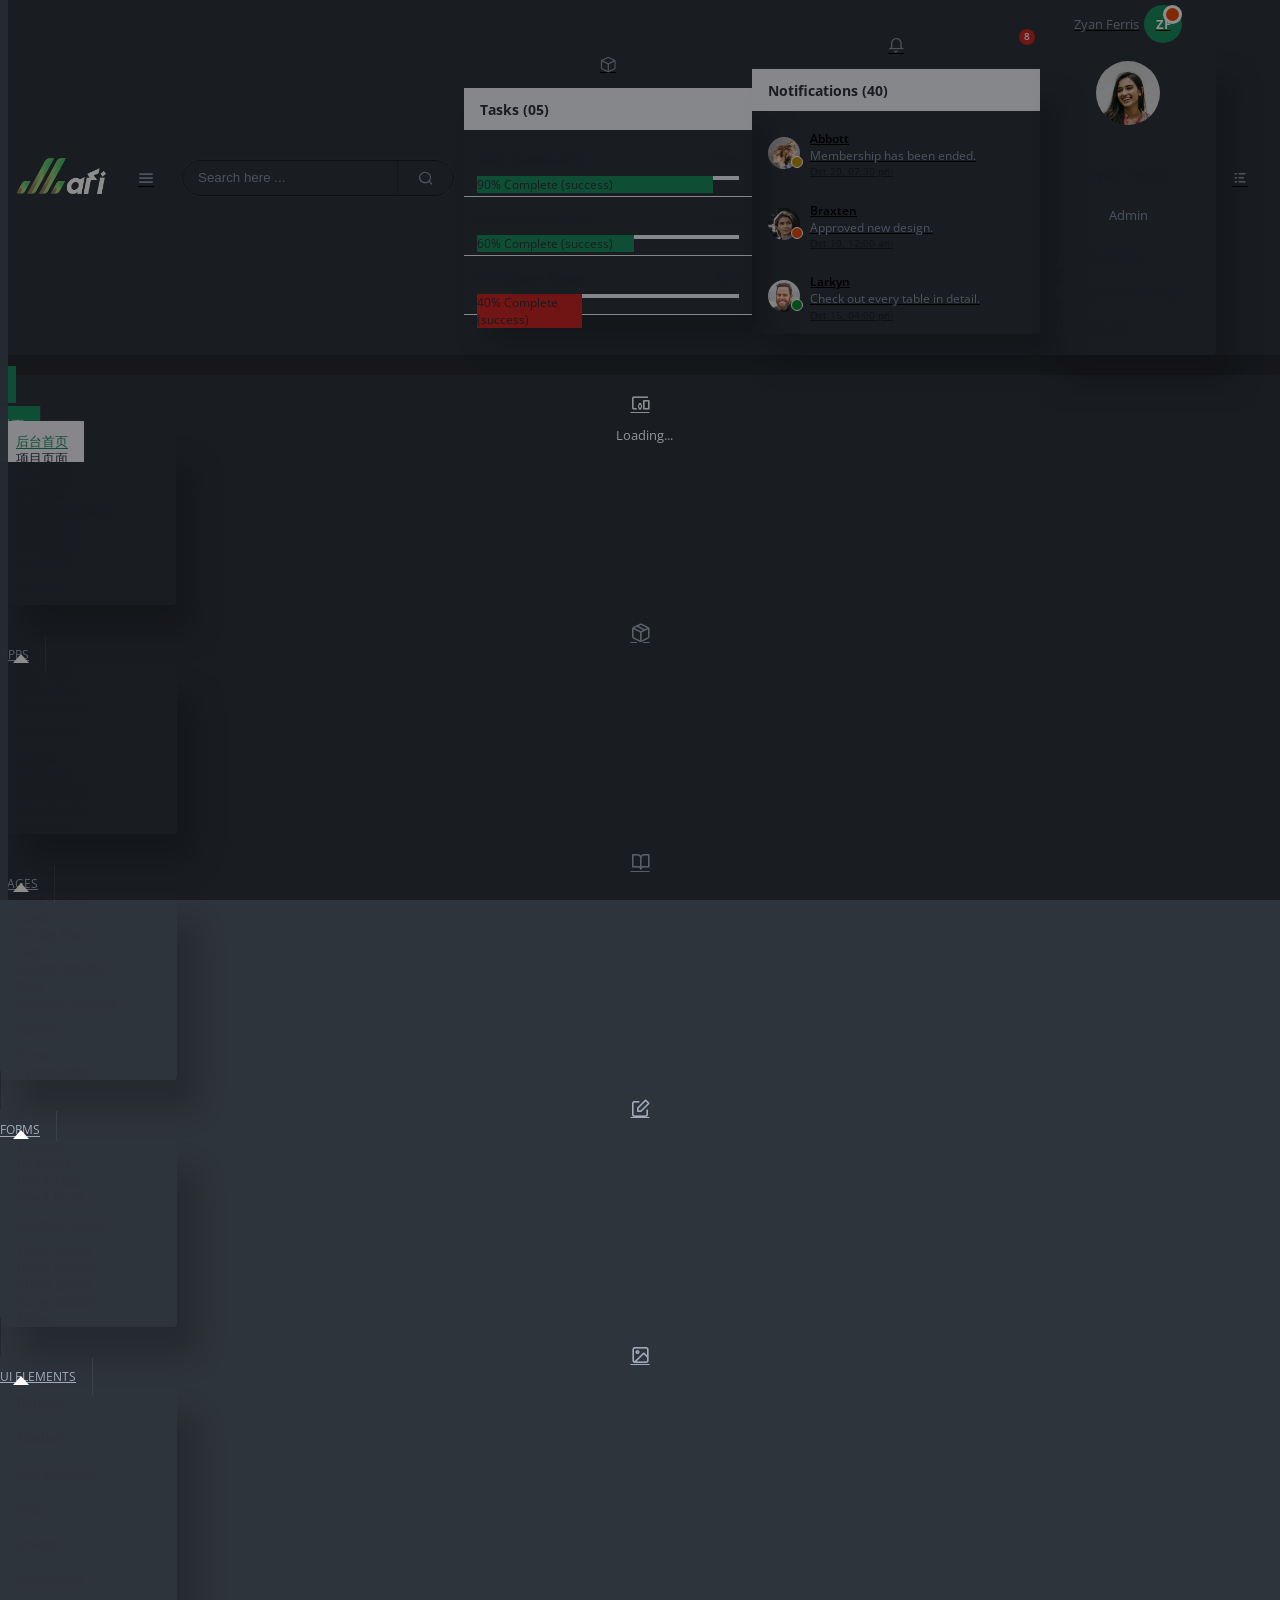
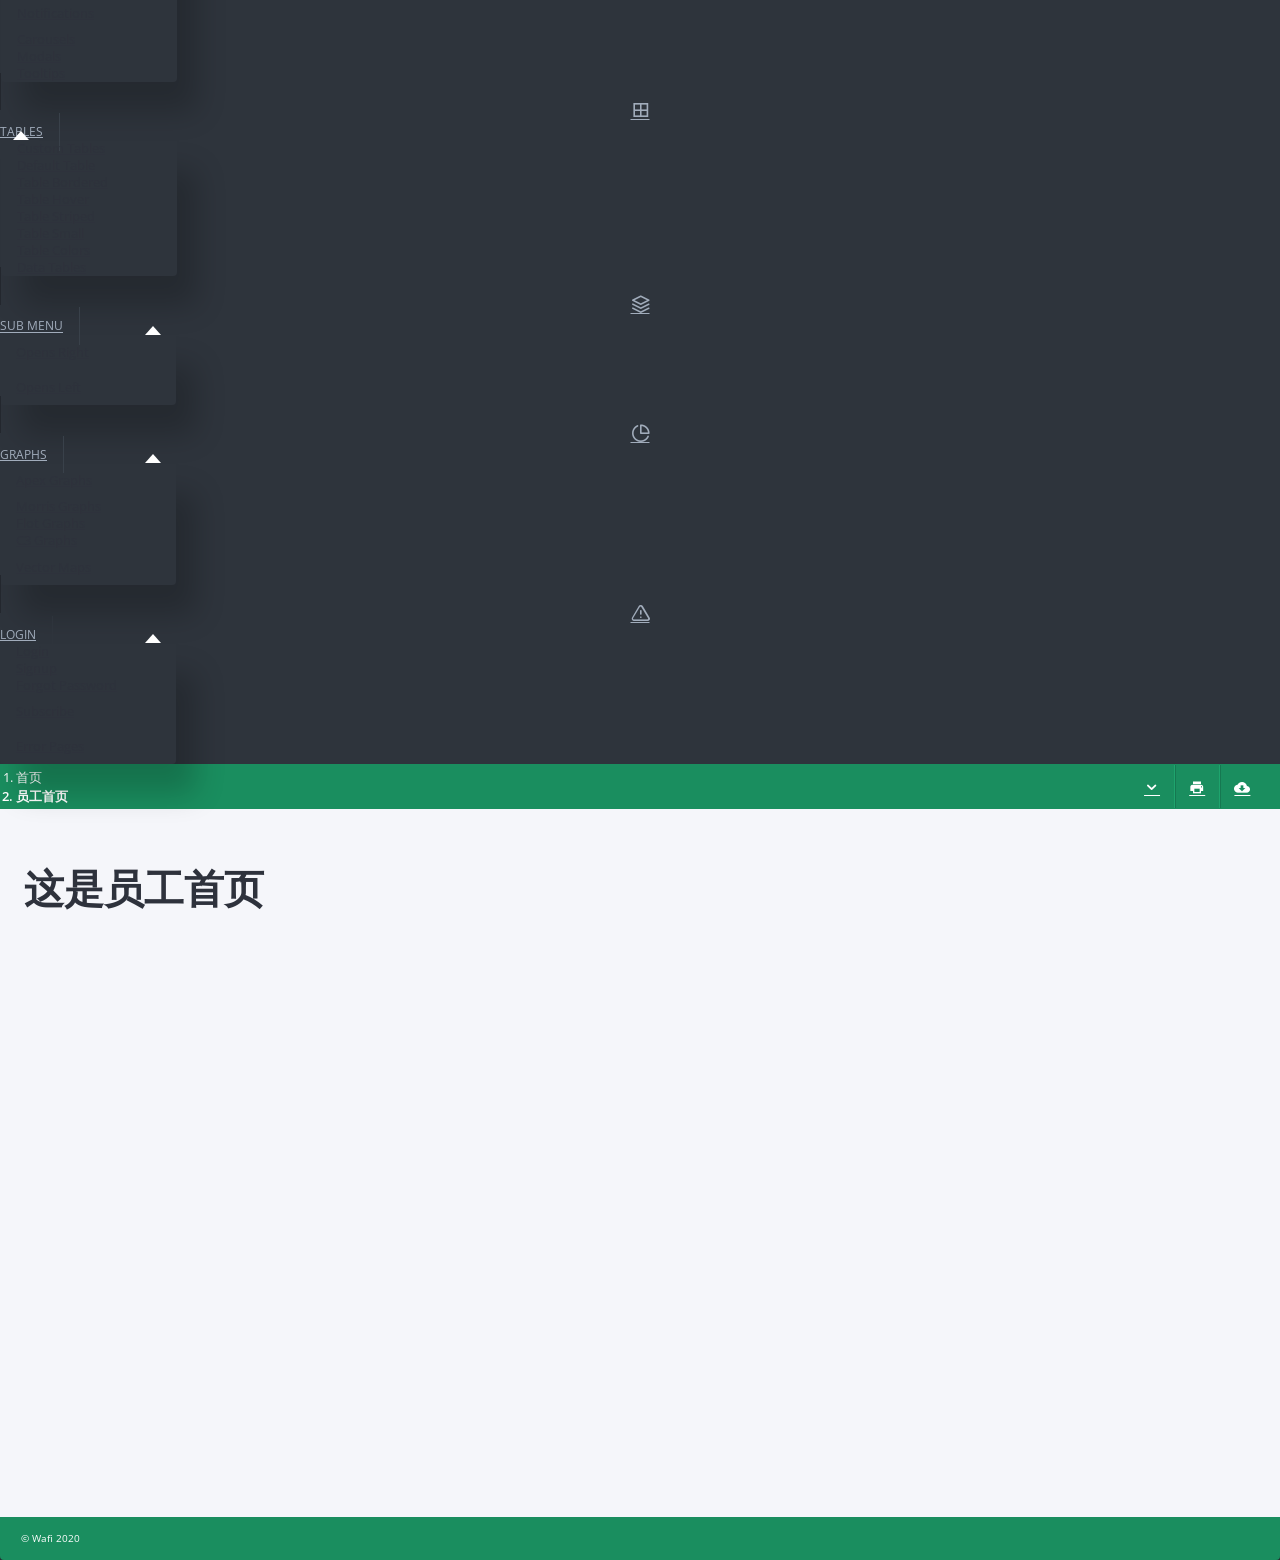
==== commit 609aa1ec: "修改第一版" ====
--- a/index.html
+++ b/index.html
@@ -208,15 +208,15 @@
 						<div class="container-fluid p-0">
 							<div class="row less-gutters">
 								<div class="col-xl-6 col-lg-6 col-md-6 col-sm-6 col-12">
-									<a href="documents.html" class="quick-tile blue">
+									<a href="#" class="quick-tile blue" id="index-model">
 										<i class="icon-file-text"></i>
 										首页
 									</a>
 								</div>
 								<div class="col-xl-3 col-lg-3 col-md-3 col-sm-3 col-12">
-									<a href="crm-dashboard.html" class="quick-tile secondary">
+									<a href="#" class="quick-tile secondary" id="goods-model">
 										<i class="icon-pie-chart1"></i>
-										CRM
+										商品模块
 									</a>
 								</div>
 								<div class="col-xl-3 col-lg-3 col-md-3 col-sm-3 col-12">
@@ -424,6 +424,14 @@
 		<script type="text/javascript">
 			$(function () {
 				$('#web-model-main').load("index-model.html");
+				$('#index-model').on('click', function () {
+					$('#web-model-main').load("index-model.html");
+					$('.quick-links-box-close').click();
+				});
+				$('#goods-model').on('click', function () {
+					$('#web-model-main').load("goods-model.html");
+					$('.quick-links-box-close').click();
+				});
 			});
 		</script>
 	</body>
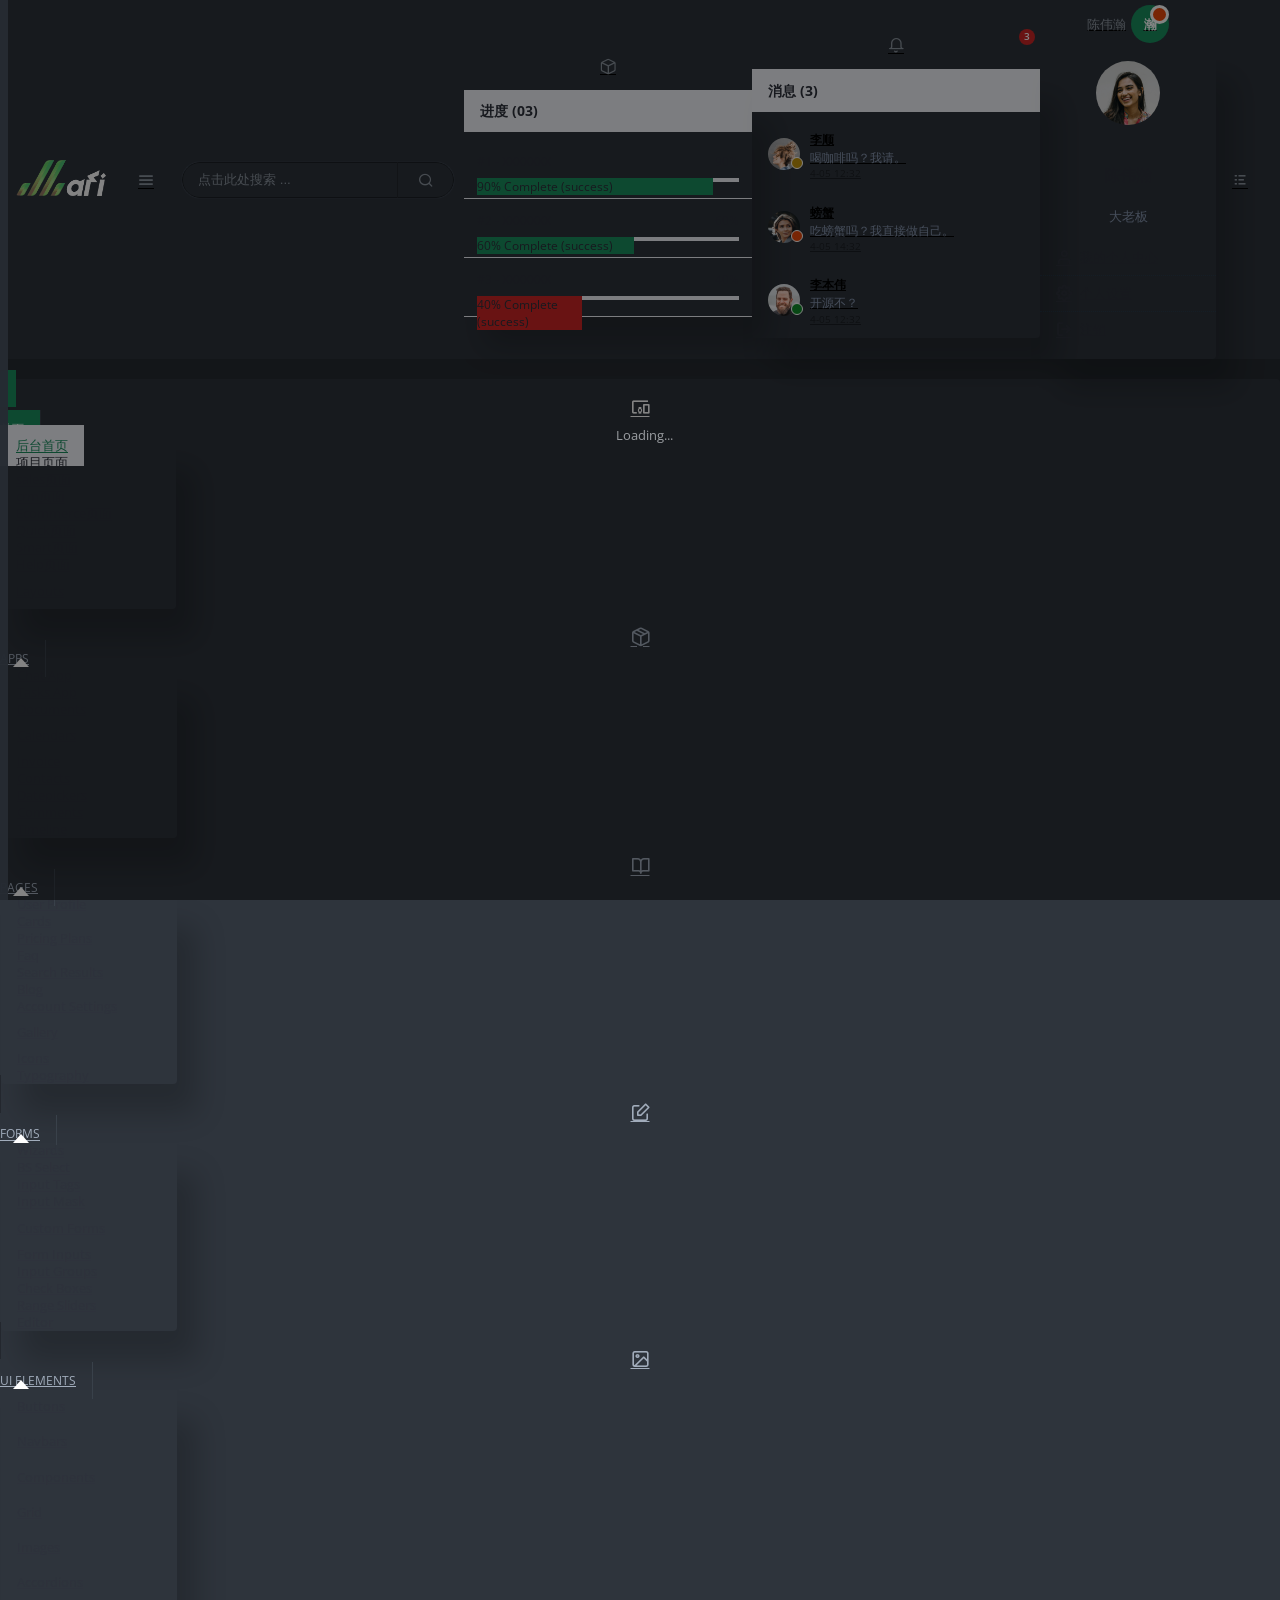
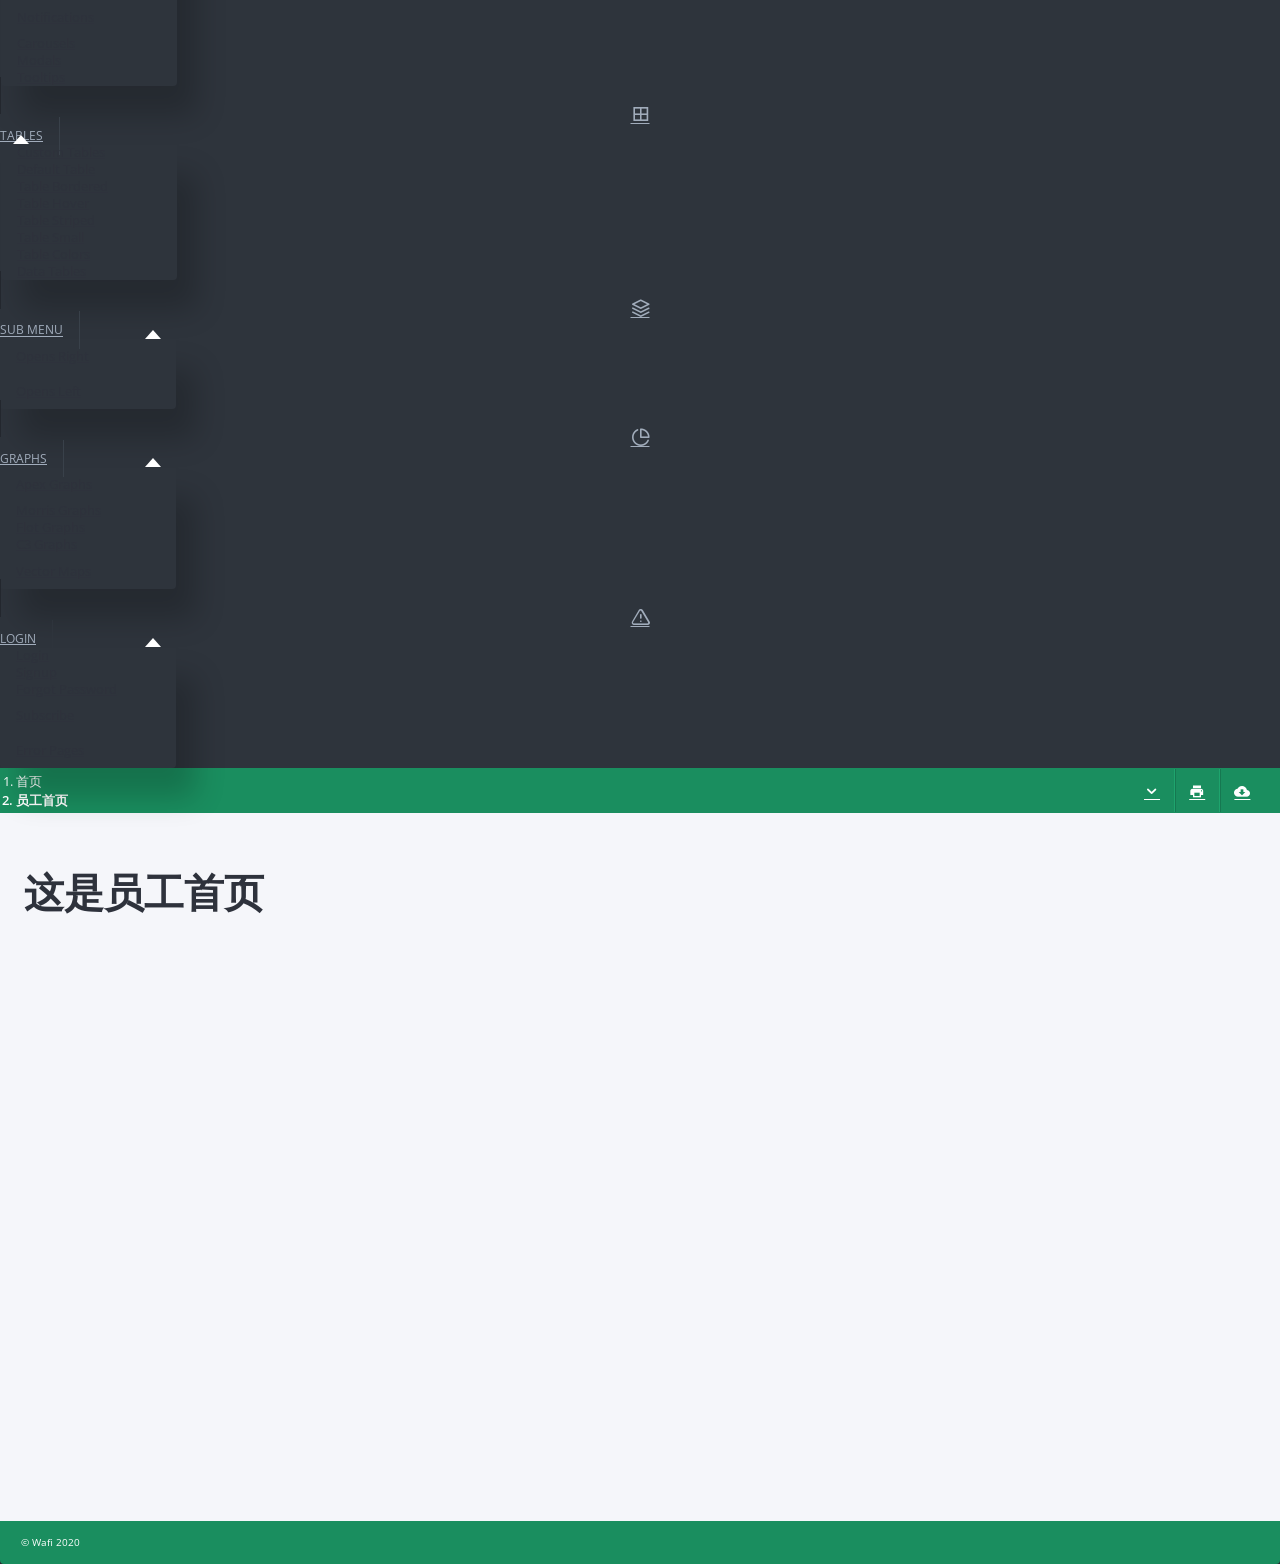
==== commit 7d582cc7: "修改首页" ====
--- a/index.html
+++ b/index.html
@@ -59,14 +59,14 @@
 				<a href="index.html" class="logo">
 					<img src="img/logo.png" alt="Wafi Admin Dashboard" />
 				</a>
-				<a href="#" class="quick-links-btn" data-toggle="tooltip" data-placement="right" title="" data-original-title="Quick Links">
+				<a href="#" class="quick-links-btn" data-toggle="tooltip" data-placement="right" title="" data-original-title="切换模板">
 					<i class="icon-menu1"></i>
 				</a>
 			</div>
 			<div class="header-items">
 				<!-- Custom search start -->
 				<div class="custom-search">
-					<input type="text" class="search-query" placeholder="Search here ...">
+					<input type="text" class="search-query" placeholder="点击此处搜索 ...">
 					<i class="icon-search1"></i>
 				</div>
 				<!-- Custom search end -->
@@ -79,11 +79,11 @@
 						</a>
 						<div class="dropdown-menu dropdown-menu-right lrg" aria-labelledby="notifications">
 							<div class="dropdown-menu-header">
-								Tasks (05)
+								进度 (03)
 							</div>	
 							<ul class="header-tasks">
 								<li>
-									<p>#48 - Dashboard UI<span>90%</span></p>
+									<p>#1 - XXXXXXX<span>90%</span></p>
 									<div class="progress">
 										<div class="progress-bar bg-primary" role="progressbar" aria-valuenow="90" aria-valuemin="0" aria-valuemax="100" style="width: 90%">
 											<span class="sr-only">90% Complete (success)</span>
@@ -91,7 +91,7 @@
 									</div>
 								</li>
 								<li>
-									<p>#95 - Alignment Fix<span>60%</span></p>
+									<p>#2 - XXXXXXX<span>60%</span></p>
 									<div class="progress">
 										<div class="progress-bar bg-primary" role="progressbar" aria-valuenow="60" aria-valuemin="0" aria-valuemax="100" style="width: 60%">
 											<span class="sr-only">60% Complete (success)</span>
@@ -99,7 +99,7 @@
 									</div>
 								</li>
 								<li>
-									<p>#7 - Broken Button<span>40%</span></p>
+									<p>#3 - XXXXXXX<span>40%</span></p>
 									<div class="progress">
 										<div class="progress-bar bg-secondary" role="progressbar" aria-valuenow="40" aria-valuemin="0" aria-valuemax="100" style="width: 40%">
 											<span class="sr-only">40% Complete (success)</span>
@@ -112,11 +112,11 @@
 					<li class="dropdown">
 						<a href="#" id="notifications" data-toggle="dropdown" aria-haspopup="true">
 							<i class="icon-bell"></i>
-							<span class="count-label">8</span>
+							<span class="count-label">3</span>
 						</a>
 						<div class="dropdown-menu dropdown-menu-right lrg" aria-labelledby="notifications">
 							<div class="dropdown-menu-header">
-								Notifications (40)
+								消息 (3)
 							</div>
 							<ul class="header-notifications">
 								<li>
@@ -125,9 +125,9 @@
 											<img src="img/user21.png" alt="User" />
 										</div>
 										<div class="details">
-											<div class="user-title">Abbott</div>
-											<div class="noti-details">Membership has been ended.</div>
-											<div class="noti-date">Oct 20, 07:30 pm</div>
+											<div class="user-title">李顺</div>
+											<div class="noti-details">喝咖啡吗？我请。</div>
+											<div class="noti-date">4-05 12:32</div>
 										</div>
 									</a>
 								</li>
@@ -137,9 +137,9 @@
 											<img src="img/user10.png" alt="User" />
 										</div>
 										<div class="details">
-											<div class="user-title">Braxten</div>
-											<div class="noti-details">Approved new design.</div>
-											<div class="noti-date">Oct 10, 12:00 am</div>
+											<div class="user-title">螃蟹</div>
+											<div class="noti-details">吃螃蟹吗？我直接做自己。</div>
+											<div class="noti-date">4-05 14:32</div>
 										</div>
 									</a>
 								</li>
@@ -149,9 +149,9 @@
 											<img src="img/user6.png" alt="User" />
 										</div>
 										<div class="details">
-											<div class="user-title">Larkyn</div>
-											<div class="noti-details">Check out every table in detail.</div>
-											<div class="noti-date">Oct 15, 04:00 pm</div>
+											<div class="user-title">李本伟</div>
+											<div class="noti-details">开源不？</div>
+											<div class="noti-date">4-05 12:32</div>
 										</div>
 									</a>
 								</li>
@@ -160,8 +160,8 @@
 					</li>
 					<li class="dropdown">
 						<a href="#" id="userSettings" class="user-settings" data-toggle="dropdown" aria-haspopup="true">
-							<span class="user-name">Zyan Ferris</span>
-							<span class="avatar">ZF<span class="status busy"></span></span>
+							<span class="user-name">陈伟瀚</span>
+							<span class="avatar">瀚<span class="status busy"></span></span>
 						</a>
 						<div class="dropdown-menu dropdown-menu-right" aria-labelledby="userSettings">
 							<div class="header-profile-actions">
@@ -169,17 +169,17 @@
 									<div class="header-user">
 										<img src="img/user.png" alt="Admin Template" />
 									</div>
-									<h5>Zyan Ferris</h5>
-									<p>Admin</p>
-								</div>
-								<a href="user-profile.html"><i class="icon-user1"></i> My Profile</a>
-								<a href="account-settings.html"><i class="icon-settings1"></i> Account Settings</a>
-								<a href="login.html"><i class="icon-log-out1"></i> Sign Out</a>
+									<h5>陈伟瀚</h5>
+									<p>大老板</p>
+								</div>
+								<a href="user-profile.html"><i class="icon-user1"></i> 我的个人中心</a>
+								<a href="account-settings.html"><i class="icon-settings1"></i> 个人设置</a>
+								<a href="login.html"><i class="icon-log-out1"></i> 注销</a>
 							</div>
 						</div>
 					</li>
 					<li>
-						<a href="#" class="quick-settings-btn" data-toggle="tooltip" data-placement="left" title="" data-original-title="Quick Settings">
+						<a href="#" class="quick-settings-btn" data-toggle="tooltip" data-placement="left" title="" data-original-title="迷你中心">
 							<i class="icon-list"></i>
 						</a>
 					</li>
@@ -315,7 +315,7 @@
 		<!-- Quick settings start -->
 		<div class="quick-settings-box">
 			<div class="quick-settings-header">
-				<div class="date-container">Today <span class="date" id="today-date"></span></div>
+				<div class="date-container">今天 <span class="date" id="today-date"></span></div>
 				<a href="#" class="quick-settings-box-close">
 					<i class="icon-circle-with-cross"></i>
 				</a>
@@ -323,48 +323,48 @@
 			<div class="quick-settings-body">
 				<div class="fullHeight">
 					<div class="quick-setting-list">
-						<h6 class="title">Events</h6>
+						<h6 class="title">事件</h6>
 						<ul class="list-items">
 							<li>
-								<div class="list-title">Product Launch</div>
-								<div class="list-location">10:00 AM</div>
-							</li>
-							<li>
-								<div class="list-title">Team Meeting</div>
-								<div class="list-location">01:30 PM</div>
-							</li>
-							<li>
-								<div class="list-title">Q&A Session</div>
-								<div class="list-location">02:30 PM</div>
+								<div class="list-title">产品发布</div>
+								<div class="list-location">10:00 上午</div>
+							</li>
+							<li>
+								<div class="list-title">团队会议</div>
+								<div class="list-location">01:30 下午</div>
+							</li>
+							<li>
+								<div class="list-title">招聘开发人员</div>
+								<div class="list-location">02:30 下午</div>
 							</li>
 						</ul>
 					</div>
 					<div class="quick-setting-list">
-						<h6 class="title">Notes</h6>
+						<h6 class="title">任务</h6>
 						<ul class="list-items">
 							<li>
-								<div class="list-title">Refreshing the list</div>
-								<div class="list-location">03:15 PM</div>
-							</li>
-							<li>
-								<div class="list-title">Not able to click on button</div>
-								<div class="list-location">03:18 PM</div>
+								<div class="list-title">开全体大会</div>
+								<div class="list-location">03:15 下午</div>
+							</li>
+							<li>
+								<div class="list-title">新闻发布会</div>
+								<div class="list-location">03:18 下午</div>
 							</li>
 						</ul>
 					</div>
 					<div class="quick-setting-list">
-						<h6 class="title">Quick Settings</h6>
+						<h6 class="title">快速设置</h6>
 						<ul class="set-priority-list">
 							<li>
 								<div class="custom-control custom-switch">
 									<input type="checkbox" class="custom-control-input" checked id="systemUpdates">
-									<label class="custom-control-label" for="systemUpdates">System Updates</label>
+									<label class="custom-control-label" for="systemUpdates">系统更新</label>
 								</div>
 							</li>
 							<li>
 								<div class="custom-control custom-switch">
 									<input type="checkbox" class="custom-control-input" id="noti">
-									<label class="custom-control-label" for="noti">Notifications</label>
+									<label class="custom-control-label" for="noti">消息推送</label>
 								</div>
 							</li>
 						</ul>
